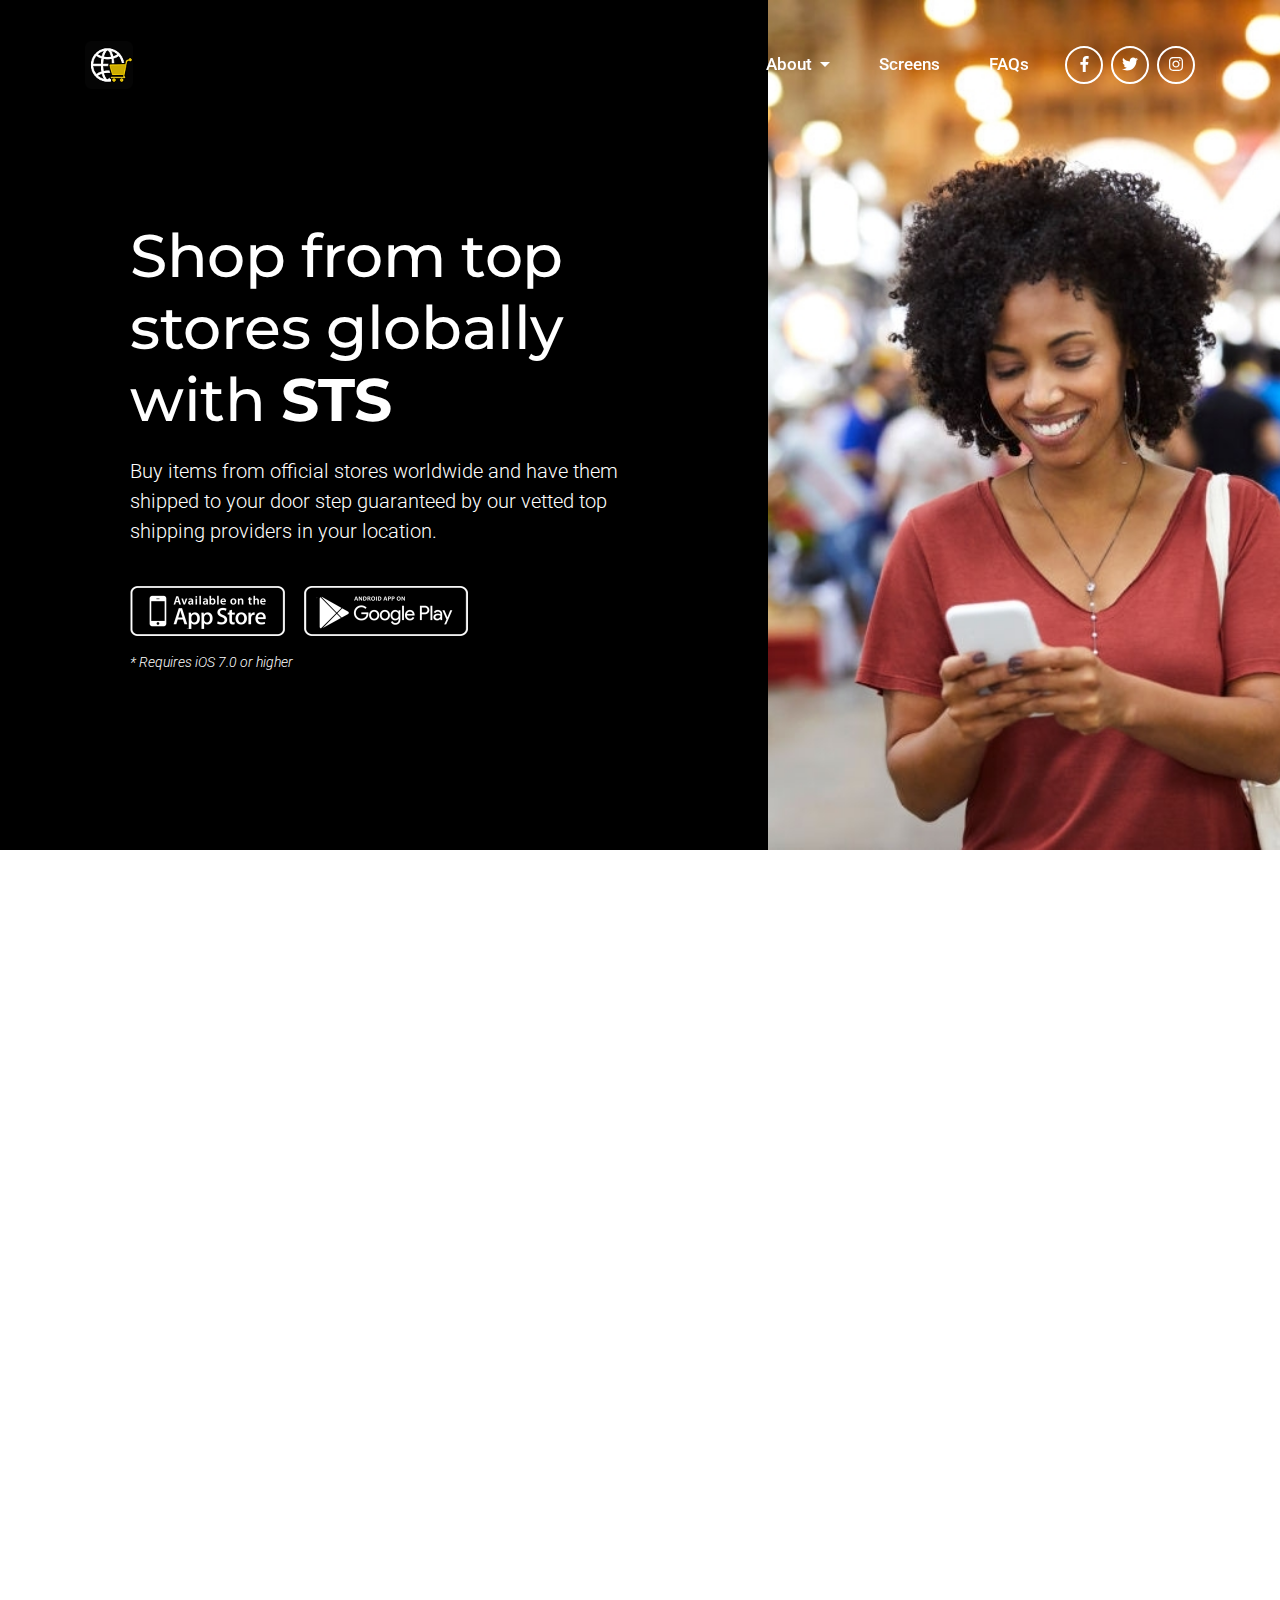
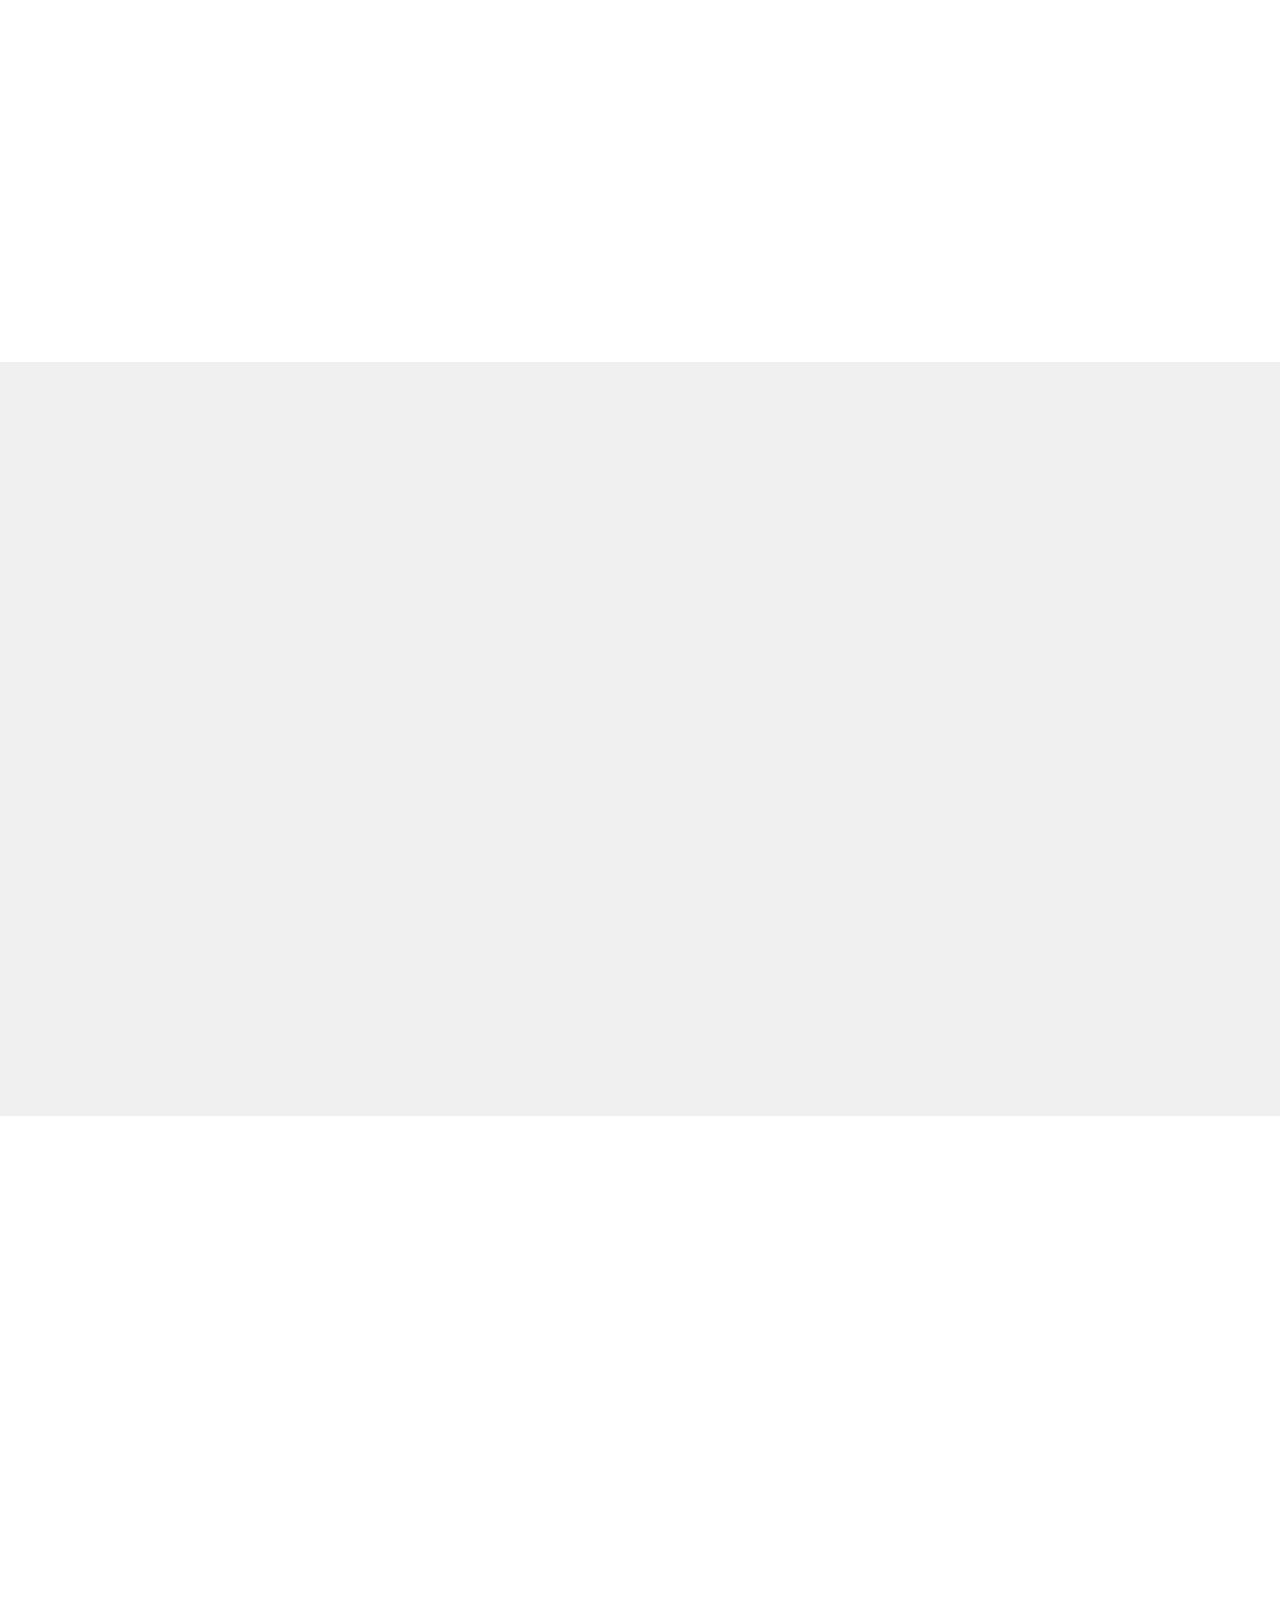
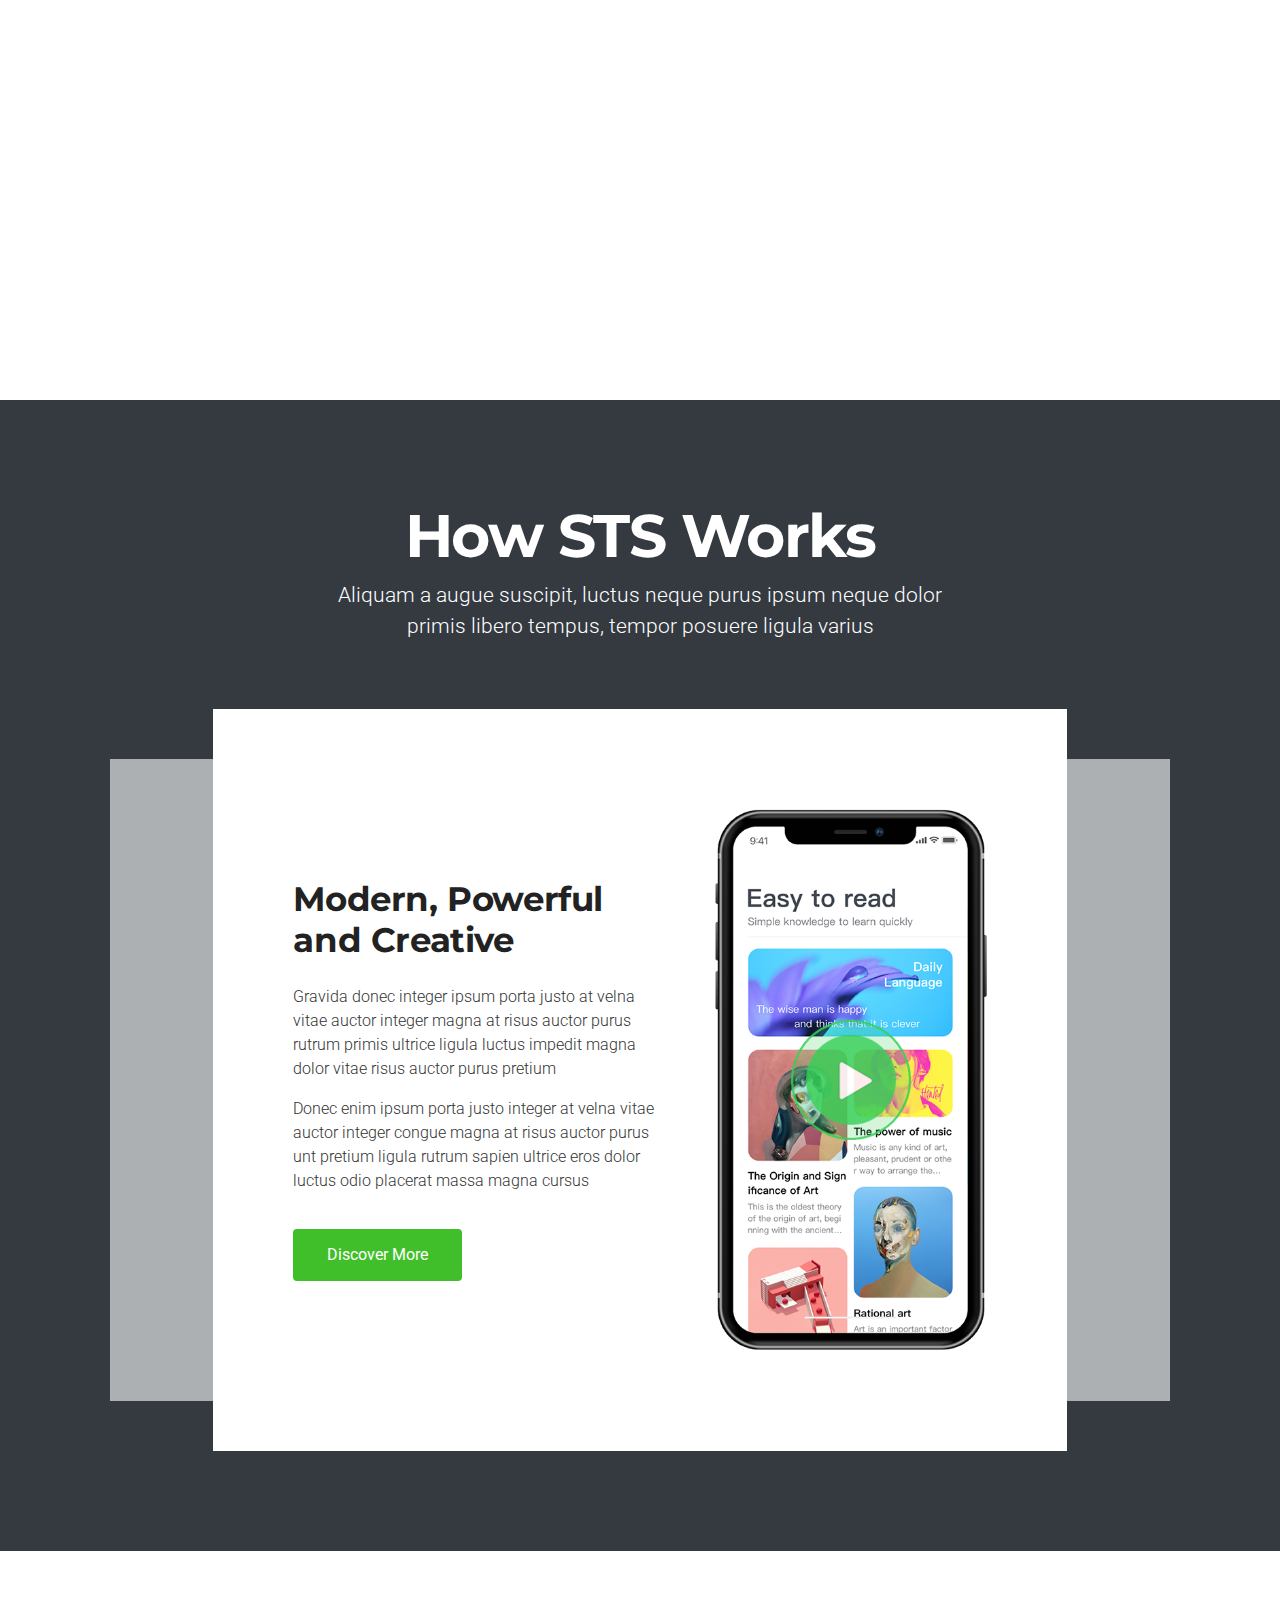
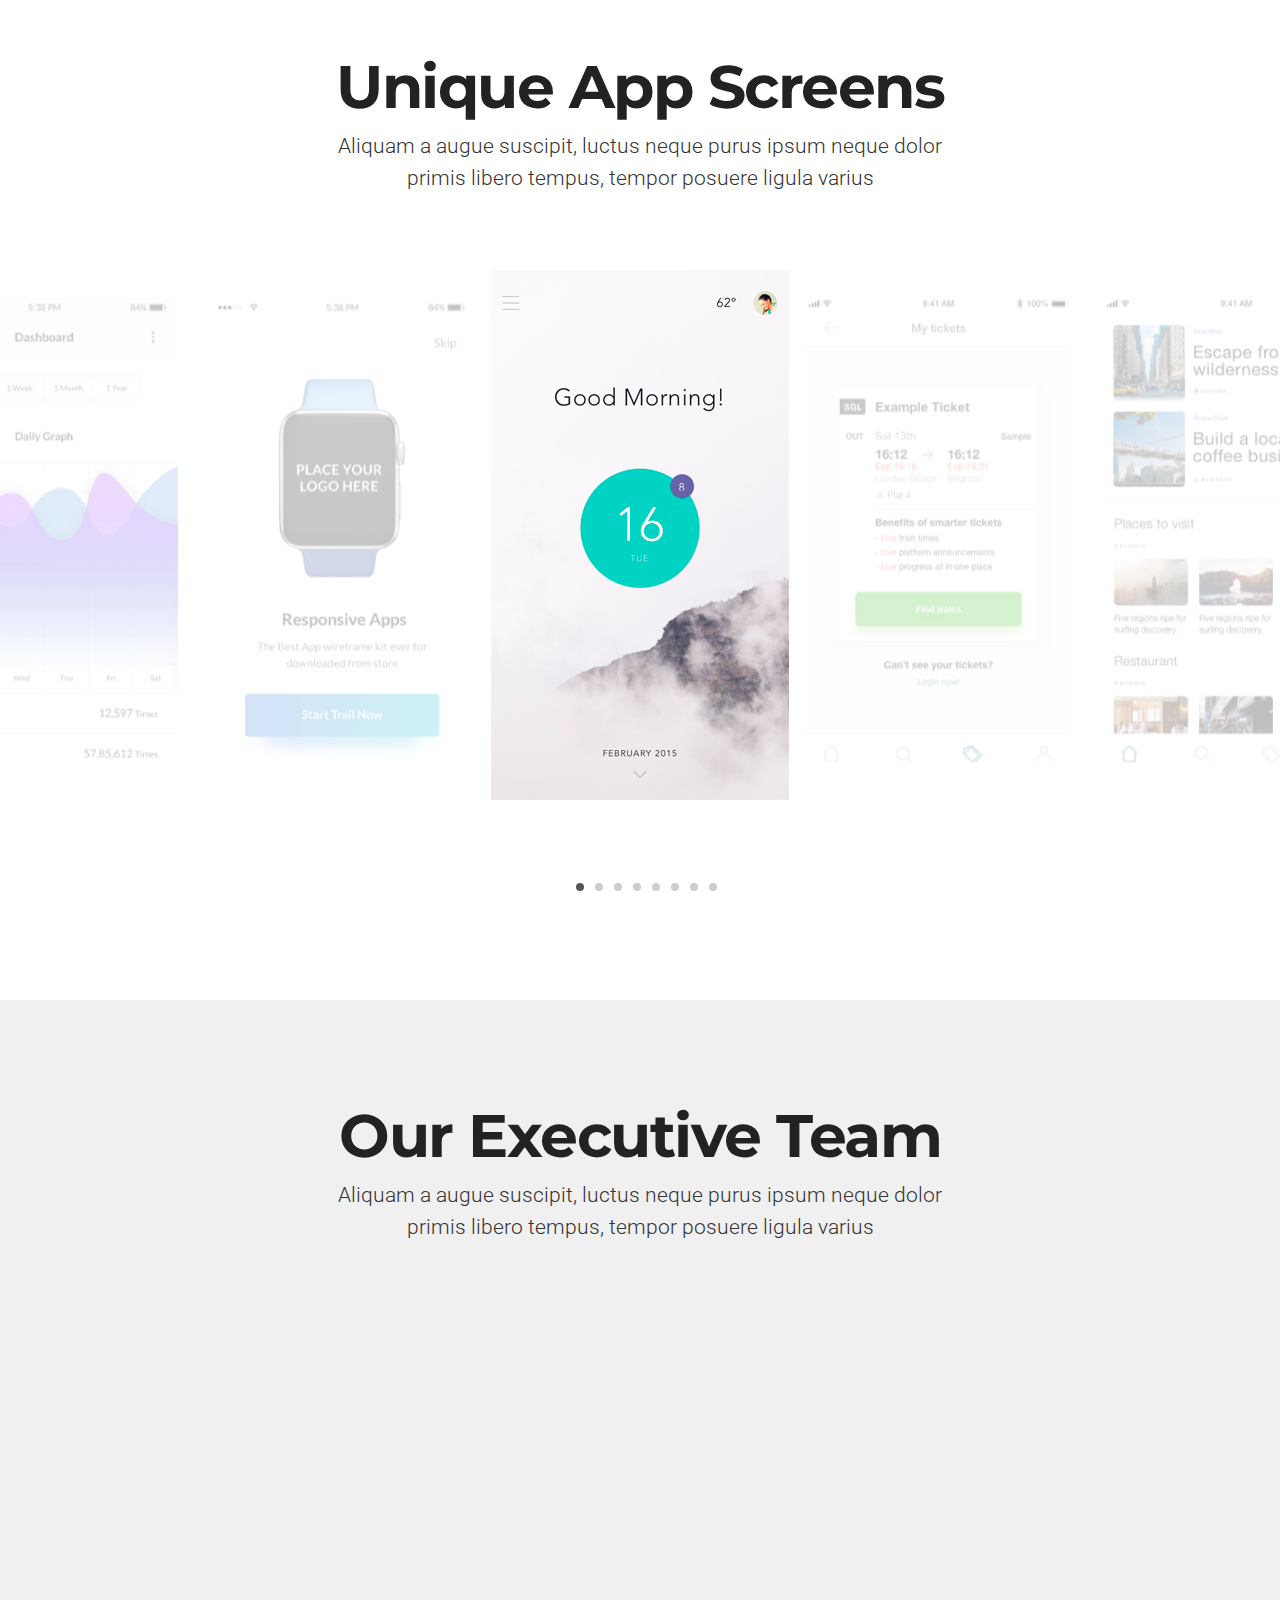
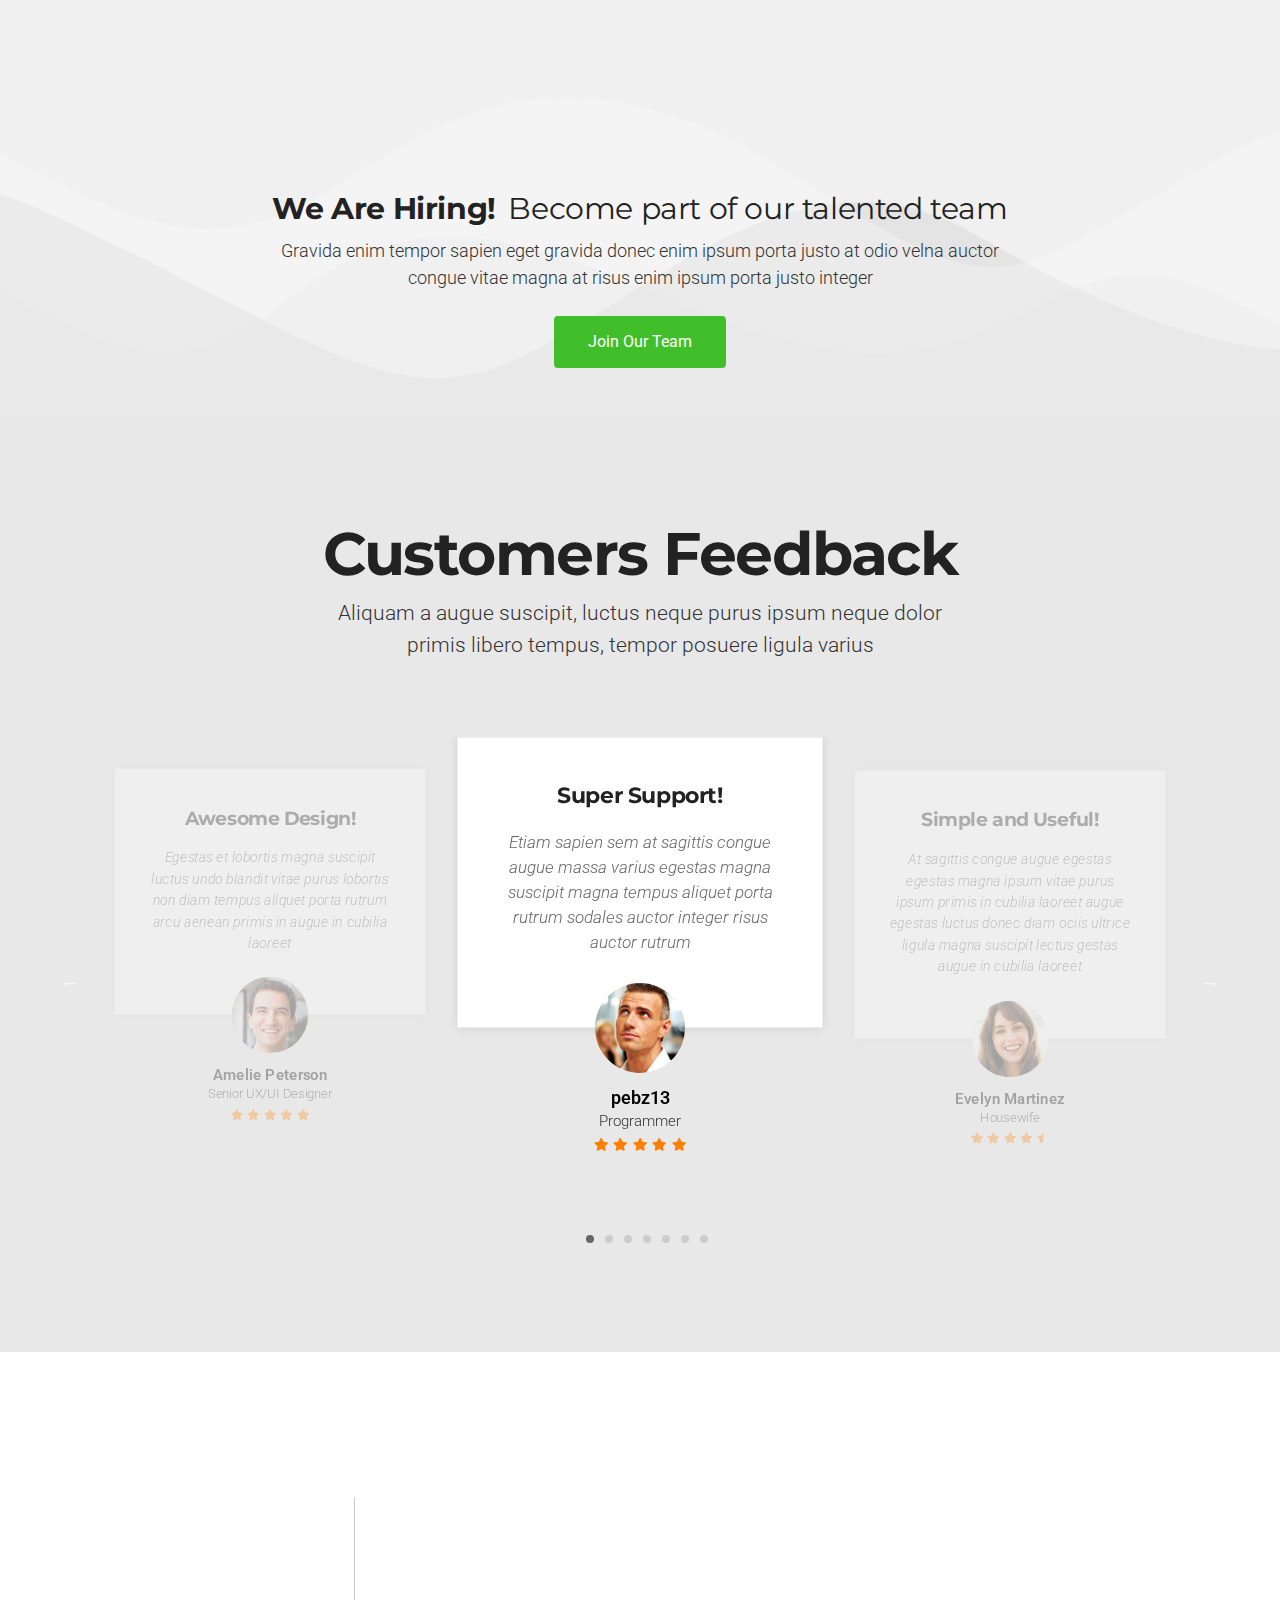
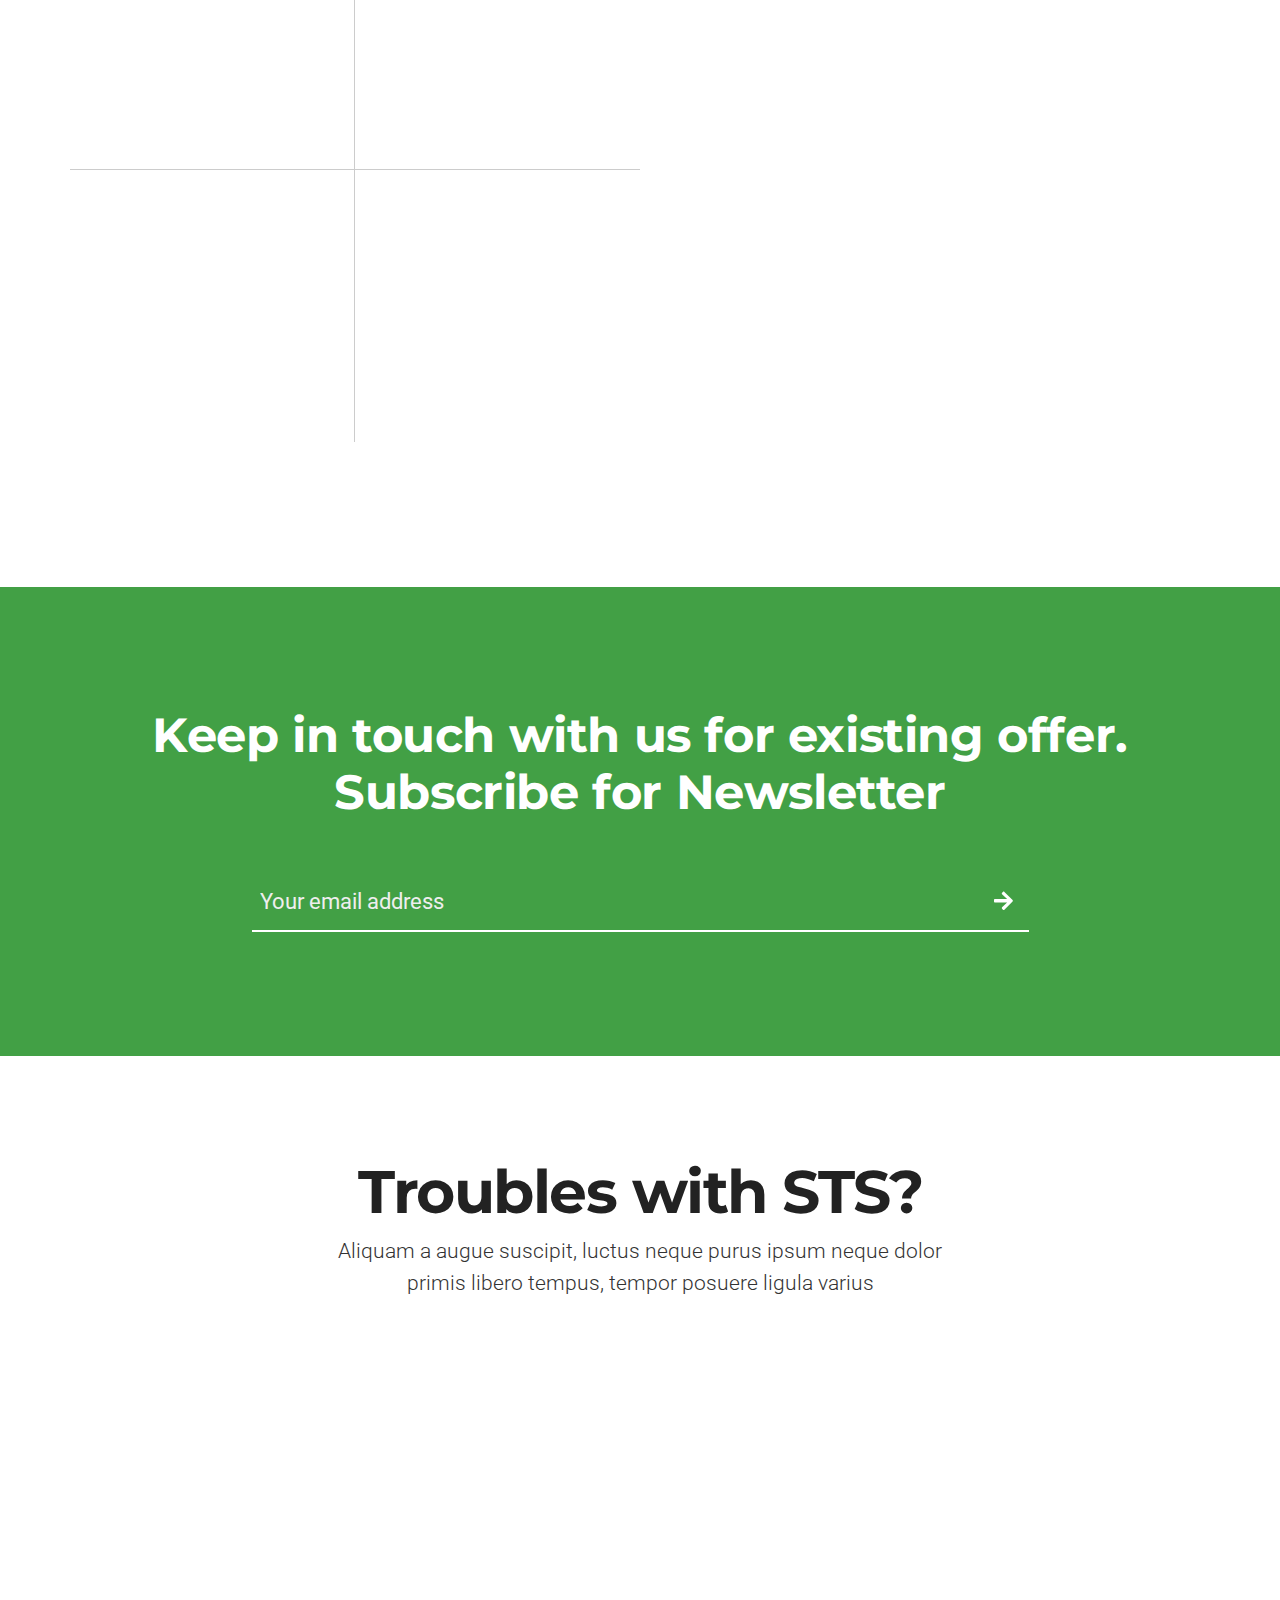
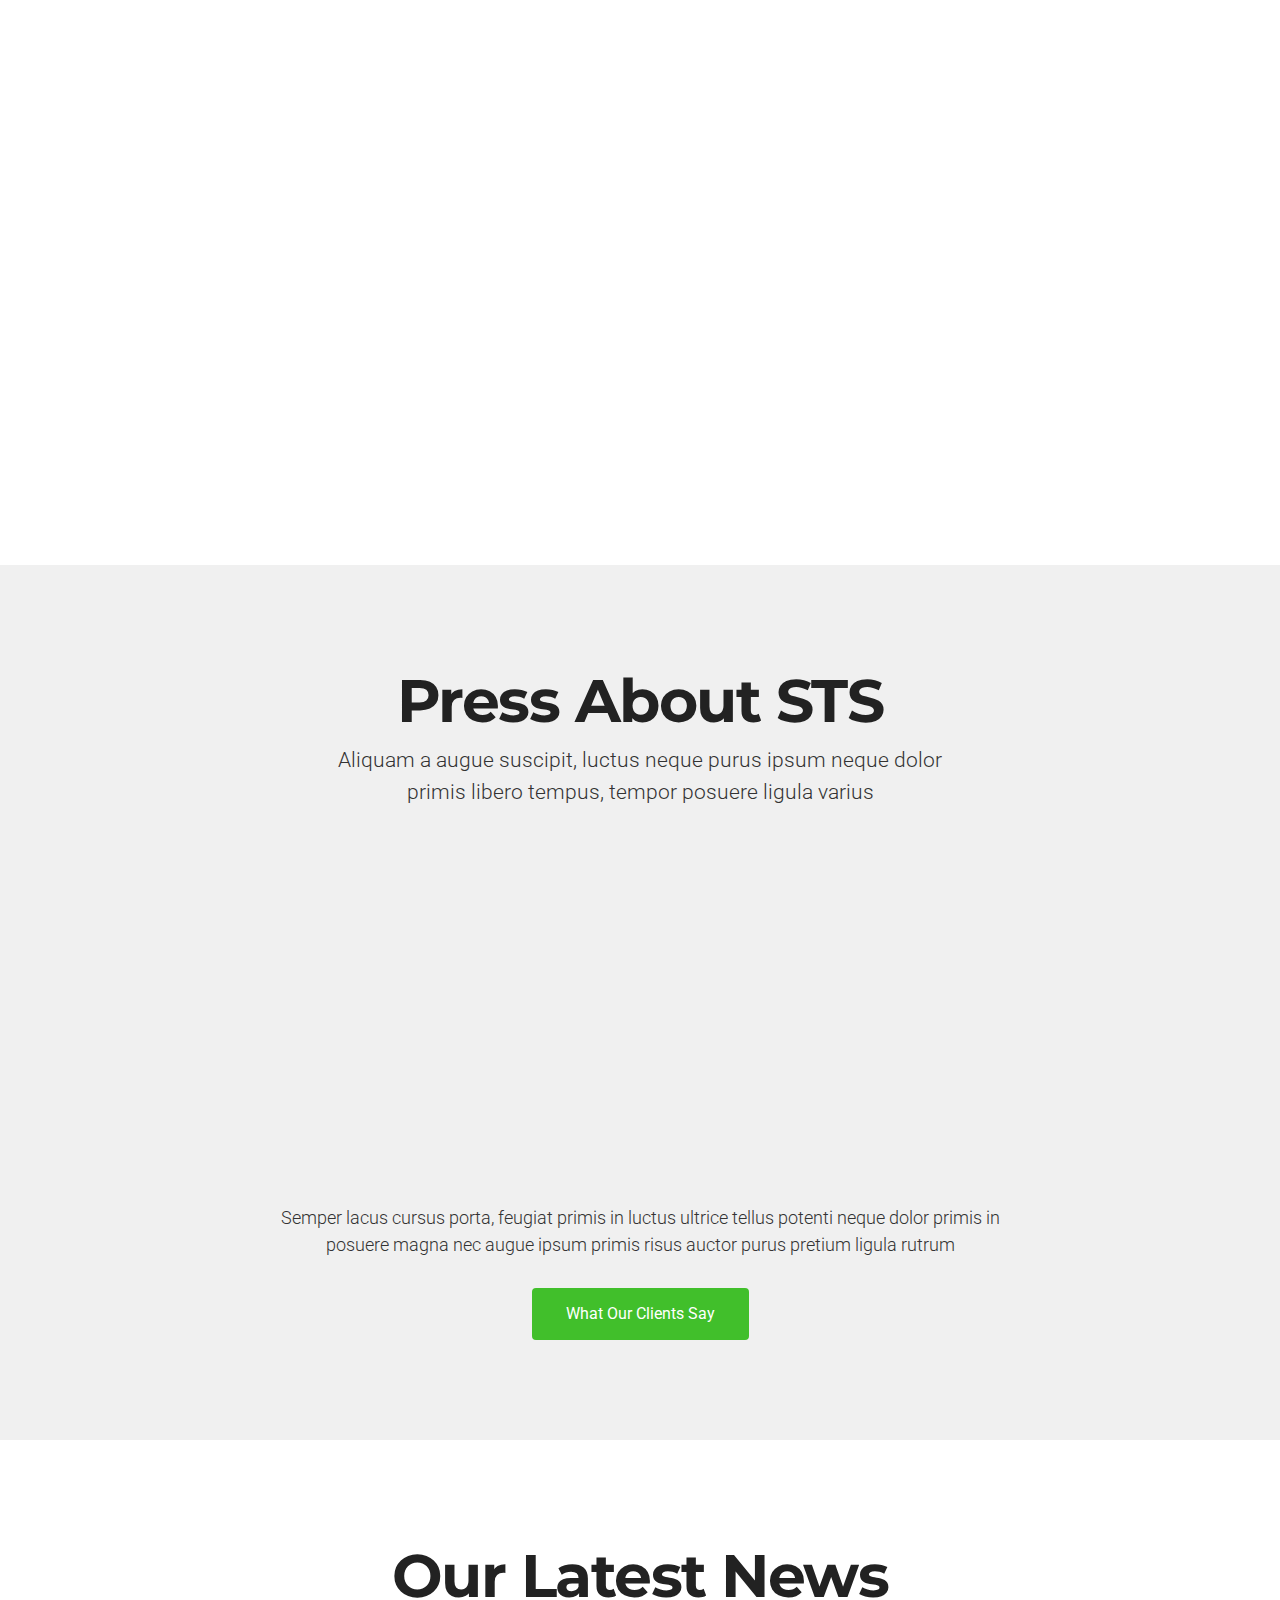
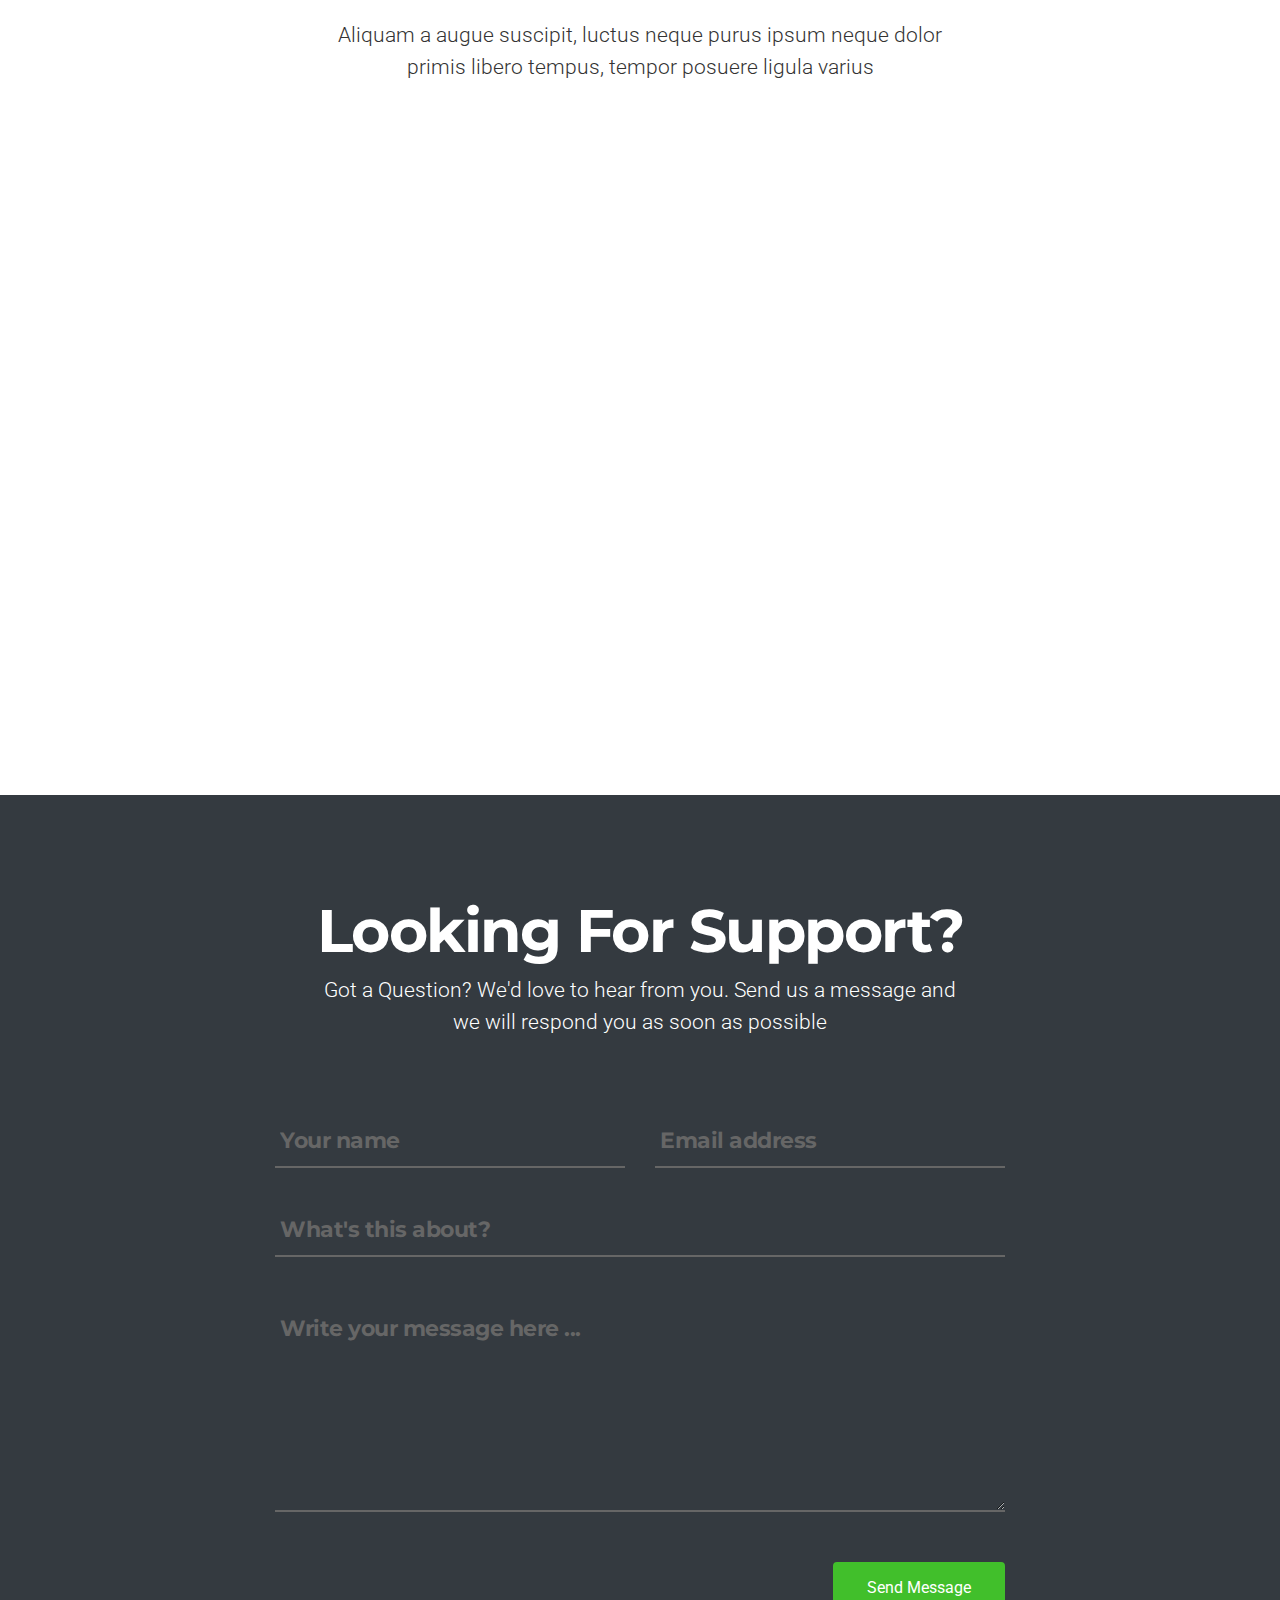
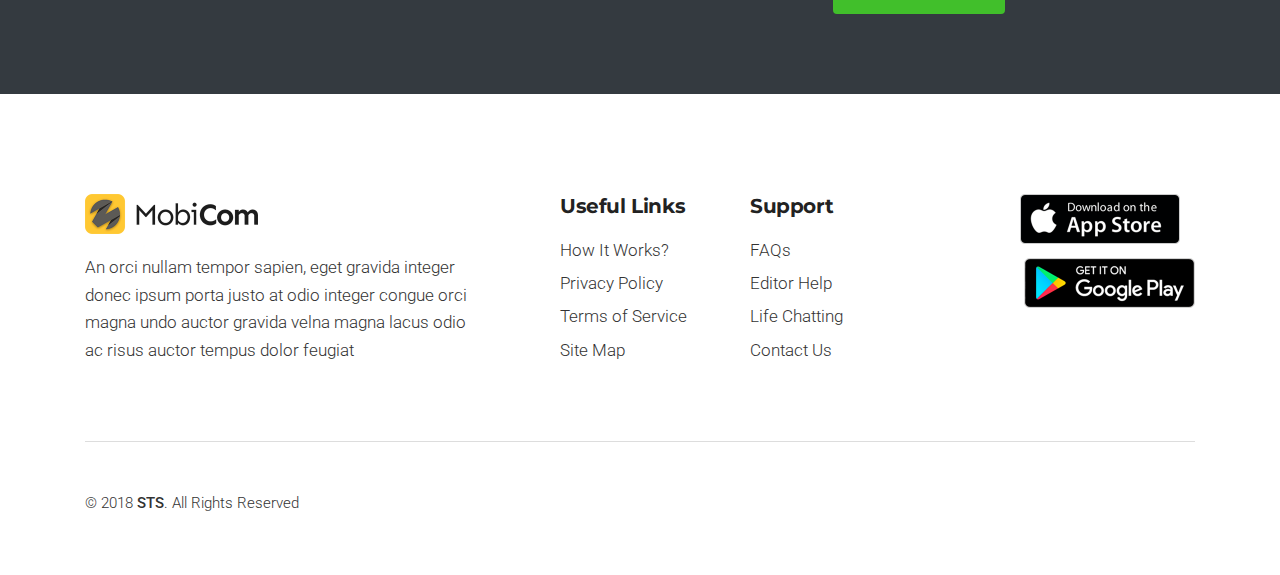
==== index.html @ 23727d03 "init" ====
<!DOCTYPE html>
<!--[if lt IE 7 ]><html class="ie ie6" lang="en"> <![endif]-->
<!--[if IE 7 ]><html class="ie ie7" lang="en"> <![endif]-->
<!--[if IE 8 ]><html class="ie ie8" lang="en"> <![endif]-->
<!--[if (gte IE 9)|!(IE)]><!-->
<html lang="en">
<head>



		<meta charset="utf-8">
		<meta http-equiv="X-UA-Compatible" content="IE=edge"/>
		<meta name="author" content="GRATO TECHNOLOGIES AND INVESTMENTS LTD."/>	
		<meta name="description" content="SHOP TOP STORES (STS) enables you to shop from top stores across the globe. Buy items from official stores worldwide and have them shipped to your door step."/>
		<meta name="keywords" content="SHOP TOP STORES, STS, shop globally">	
		<meta name="viewport" content="width=device-width, initial-scale=1.0"/>
				
		<!-- SITE TITLE -->
		<title>SHOP TOP STORES</title>
							
		<!-- FAVICON AND TOUCH ICONS  -->
		<link rel="shortcut icon" href="images/favicon.png" type="image/x-icon">
		<link rel="icon" href="images/favicon.png" type="image/x-icon">
		<link rel="apple-touch-icon" sizes="152x152" href="images/apple-touch-icon-152x152.png">
		<link rel="apple-touch-icon" sizes="120x120" href="images/apple-touch-icon-120x120.png">
		<link rel="apple-touch-icon" sizes="76x76" href="images/apple-touch-icon-76x76.png">
		<link rel="apple-touch-icon" href="images/apple-touch-icon.png">

		<!-- GOOGLE FONTS -->
		<link href="https://fonts.googleapis.com/css?family=Roboto:300,400,500,700,900" rel="stylesheet"> 		
		<link href="https://fonts.googleapis.com/css?family=Montserrat:300,400,500,600,700" rel="stylesheet"> 

		<!-- BOOTSTRAP CSS -->
		<link href="css/bootstrap.min.css" rel="stylesheet">
				
		<!-- FONT ICONS -->
		<link href="css/fa-svg-with-js.css" rel="stylesheet">	
		<link href="css/pe-icon-7-stroke.css" rel="stylesheet">

		<!-- PLUGINS STYLESHEET -->
		<link href="css/magnific-popup.css" rel="stylesheet">
		<link href="css/slick.css" rel="stylesheet">
		<link href="css/slick-theme.css" rel="stylesheet">

		<!-- On Scroll Animations -->
		<link href="css/animate.css" rel="stylesheet">
				
		<!-- TEMPLATE CSS -->
		<link href="css/style.css" rel="stylesheet"> 	

		<!-- RESPONSIVE CSS -->
		<link href="css/responsive.css" rel="stylesheet"> 

		

	</head>



	<body>




		<!-- PRELOADER
		============================================= -->		
		<div id="loader-wrapper">
			<div id="loader">
				<ul class="cssload-flex-container">
					<li><span class="cssload-loading"></span></li>
				</ul>
			</div>
		</div>




		<!-- PAGE CONTENT
		============================================= -->	
		<div id="page" class="page">




			<!-- HEADER
			============================================= -->
			<header id="header" class="header">
				<nav class="navbar fixed-top navbar-expand-lg navbar-dark bg-tra">
					<div class="container">


						<!-- LOGO IMAGE -->
						<!-- For Retina Ready displays take a image with double the amount of pixels that your image will be displayed (e.g 260 x 60 pixels) -->
				 		<a href="#hero-11" class="navbar-brand logo-white"><img src="images/logo-white.png" width="48" height="48" alt="header-logo"></a>
				 		<a href="#hero-11" class="navbar-brand logo-black"><img src="images/logo.png" width="52" height="52" alt="header-logo"></a>


				 		<!-- Responsive Menu Button -->
				 		<button class="navbar-toggler" type="button" data-toggle="collapse" data-target="#navbarSupportedContent" aria-controls="navbarSupportedContent" aria-expanded="false" aria-label="Toggle navigation">
				   		 	<span class="navbar-toggler-icon"></span>
				  		</button>


				  		<!-- Navigation Menu -->
				  		<div id="navbarSupportedContent" class="collapse navbar-collapse">
					   		<ul class="navbar-nav ml-auto">

					   			<!-- Dropdown Link -->
					      		<li class="nav-item dropdown">
							        <a class="nav-link dropdown-toggle" href="#" id="navbarDropdown" role="button" data-toggle="dropdown" aria-haspopup="true" aria-expanded="false">
							          About
							        </a>
							        <div class="dropdown-menu" aria-labelledby="navbarDropdown">
							        	<a class="dropdown-item" href="#content-3">Why STS</a>
							         	<a class="dropdown-item" href="#video-3">How It Works</a>
							         	<a class="dropdown-item" href="#reviews-2">Reviews</a>
							          	<!-- <div class="dropdown-divider"></div>
							         	<a class="dropdown-item" href="#press-1">Press About Us</a> -->
							        </div>
							    </li>

					      		<li class="nav-item nl-simple"><a class="nav-link" href="#screens-2">Screens</a></li>	
					      		<!-- <li class="nav-item nl-simple"><a class="nav-link" href="#team-1">Our Team</a></li>					     -->
					      		<li class="nav-item nl-simple"><a class="nav-link" href="#faqs-1">FAQs</a></li>				      		
					      		<!-- <li class="nav-item nl-simple"><a class="nav-link" href="#blog-1">Blog</a></li> -->

								<!-- Header Social Icons -->															
								<li class="header-socials clearfix">
									<span><a target="_blank" href="https:www.facebook.com/shoptopstores" class="ico-facebook"><i class="fab fa-facebook-f"></i></a></span>
									<span><a target="_blank" href="https://www.twitter.com/shoptopstores" class="ico-twitter"><i class="fab fa-twitter"></i></a></span>
									<span><a target="_blank" href="https://instagram.com/shoptopstores" class="ico-instagram"><i class="fab fa-instagram"></i></a></span>	

									<!--
									<span><a href="#" class="ico-behance"><i class="fab fa-behance"></i></a></span>										
									<span><a href="#" class="ico-instagram"><i class="fab fa-instagram"></i></a></span>
									<span><a href="#" class="ico-pinterest"><i class="fab fa-pinterest-p"></i></a></span>
									<span><a href="#" class="ico-google-plus"><i class="fab fa-google-plus-g"></i></a></span>
									<span><a href="#" class="ico-linkedin"><i class="fab fa-linkedin-in"></i></a></span>
									<span><a href="#" class="ico-tumblr"><i class="fab fa-tumblr"></i></a></span>
									<span><a href="#" class="ico-youtube"><i class="fab fa-youtube"></i></a></span>
									<span><a href="#" class="ico-vk"><i class="fab fa-vk"></i></a></span>																		
									-->
								</li>

					      	</ul>
					    </div>	<!-- End Navigation Menu -->


					</div>	  <!-- End container -->
				</nav>	   <!-- End navbar  -->
			</header>	<!-- END HEADER -->




			<!-- HERO-11
			============================================= -->	
			<section id="hero-11" style="background-color:#000000;" class="bg-scroll hero-section division">


				<!-- HERO TEXT -->
				<div class="container">	
					<div class="row hero-row-200">
						<div class="col-md-7">
							<div class="hero-txt ind-45 white-color">


								<!-- Title -->
								<h2 class="h2-lg txt-500 animated" data-animation="fadeInUp" data-animation-delay="300">
								   Shop from top stores globally with <span>STS</span>
								</h2>

								<!-- Text -->
								<p class="p-lg animated" data-animation="fadeInUp" data-animation-delay="400">
									Buy items from official stores worldwide and have them shipped to your door step guaranteed by our vetted top shipping providers in your location.
								</p>

								<!-- HERO STORE BADGES -->													
								<div class="hero-stores-badge animated" data-animation="fadeInUp" data-animation-delay="500">

									<!-- AppStore -->	
									<a target="_blank" href="https://apps.apple.com/app/id1530796590" class="store">
										<img class="appstore-white" src="images/store_badges/appstore-tra-white.png" width="155" height="50" alt="appstore-logo">
									</a>
																	
									<!-- Google Play -->	
									<a target="_blank" href="https://play.google.com/store/apps/details?id=com.shoptopstores" class="store">
										<img class="googleplay-white" src="images/store_badges/googleplay-tra-white.png" width="164" height="50" alt="googleplay-logo">
									</a>

									<!-- OS Prerequisite -->
									<span class="os-version">* Requires iOS 7.0 or higher</span>
													
								</div>	<!-- End Store Badges -->


							</div>
						</div>	
					</div>	  <!-- End row -->
				</div>	   <!-- END END HERO TEXT -->
				
				
				<!-- HERO IMAGE -->
				<div class="hero-11-img"></div>	


			</section>	<!-- END HERO-11 -->	




			<!-- BRANDS-1
			============================================= -->
			<div id="brands-1" class="brands-section division thin">
				<div class="container">
					<div class="row">

												
						<!-- BRAND LOGO IMAGE -->
						<div class="col-sm-3 brand-logo animated" data-animation="fadeInUp" data-animation-delay="300">
							<img class="img-fluid" src="images/brand-1.png" alt="brand-logo" />
						</div>
														
						<!-- BRAND LOGO IMAGE -->
						<div class="col-sm-3 brand-logo animated" data-animation="fadeInUp" data-animation-delay="400">
							<img class="img-fluid" src="images/brand-2.png" alt="brand-logo" />
						</div>
														
						<!-- BRAND LOGO IMAGE -->
						<div class="col-sm-3 brand-logo animated" data-animation="fadeInUp" data-animation-delay="500">
							<img class="img-fluid" src="images/brand-3.png" alt="brand-logo" />
						</div>
														
						<!-- BRAND LOGO IMAGE -->
						<div class="col-sm-3 brand-logo animated" data-animation="fadeInUp" data-animation-delay="600">
							<img class="img-fluid" src="images/brand-4.png" alt="brand-logo" />
						</div>

														
					</div>      <!-- End row -->
				</div>	   <!-- End container -->
			</div>	  <!-- END BRANDS-1 -->	




			<!-- CONTENT-3
			============================================= -->
			<section id="content-3" class="bg-fixed content-section">
				

				<!-- 1ST ROW CONTENT -->
				<div class="first-row wide-60 division">
					<div class="container">	
				 		<div class="row d-flex align-items-center">


				 			<!-- CONTENT IMAGE -->
							<div class="col-md-6 animated" data-animation="fadeInRight" data-animation-delay="500">
								<div class="content-img">
									<img class="img-fluid" src="images/image-07.png" alt="content-image" />
						 		</div>
							</div>


							<!-- CONTENT TEXT -->
						 	<div class="col-md-6">
						 		<div class="content-txt ind-45">


						 			<!-- Title -->	
									<h2 class="h2-xs animated" data-animation="fadeInLeft" data-animation-delay="300">
									   Promote your App easily
									</h2>

									<!-- Text -->	
									<p class="animated" data-animation="fadeInLeft" data-animation-delay="400">
									   An enim nullam tempor sapien gravida donec enim ipsum porta justo integer at odio velna
									   vitae auctor integer congue magna at pretium purus pretium ligula rutrum luctus risus 
									</p> 

									<!-- Title -->	
									<h5 class="h5-md animated" data-animation="fadeInLeft" data-animation-delay="500">
									   Features never stop
									</h5>
												
									<!-- CONTENT BOX #1 -->
									<div class="box-list m-top-15 animated" data-animation="fadeInLeft" data-animation-delay="600">							
										<div class="box-list-icon"><i class="fas fa-genderless"></i></div>
										<p>Fringilla risus nec, luctus mauris  orci auctor purus euismod pretium purus pretium
										   ligula rutrum tempor sapien
										</p>							
									</div>
										
									<!-- CONTENT BOX #2 -->
									<div class="box-list animated" data-animation="fadeInLeft" data-animation-delay="700">							
										<div class="box-list-icon"><i class="fas fa-genderless"></i></div>
										<p>Quaerat sodales sapien undo euismod purus blandit</p>							
									</div>
										
									<!-- CONTENT BOX #3 -->
									<div class="box-list animated" data-animation="fadeInLeft" data-animation-delay="800">	
										<div class="box-list-icon"><i class="fas fa-genderless"></i></div>
										<p>Nemo ipsam egestas volute turpis dolores ut aliquam quaerat sodales sapien undo pretium purus</p>				
									</div>


						 		</div>
						 	</div>	<!-- END CONTENT TEXT -->


				 		</div>	 <!-- End row -->	
				 	</div>   <!-- End container -->
			 	</div>	  <!-- END 1ST ROW CONTENT -->	


			 	<!-- 2ND ROW CONTENT -->
			 	<div class="second-row bg-lightgrey wide-60 division">
				 	<div class="container">		
				 		<div class="row d-flex align-items-center">


				 			<!-- CONTENT TEXT -->
						 	<div class="col-md-6">
						 		<div class="content-txt ind-45">

	
						 			<!-- Title -->	
									<h2 class="h2-xs animated" data-animation="fadeInRight" data-animation-delay="300">
									   Available on all your devices
									</h2>
	
									<!-- Text -->	
									<p class="animated" data-animation="fadeInRight" data-animation-delay="400">
									   An enim nullam tempor sapien gravida donec enim ipsum porta justo integer at odio velna vitae
									   auctor integer congue
									</p> 

									<!-- Title -->	
									<h5 class="h5-md animated" data-animation="fadeInRight" data-animation-delay="500">
									   Use on any devices
									</h5>
												
									<!-- Text -->	
									<p class="animated" data-animation="fadeInRight" data-animation-delay="600">
									   An nullam tempor sapien, eget gravida donec enim ipsum porta justo integer at odio velna vitae
									   auctor integer congue magna undo. Gravida magna lacus odio ac risus auctor
									</p>

									<!-- APP DEVICES -->	
									<div class="app-devices clearfix animated" data-animation="fadeInRight" data-animation-delay="700">	
									
										<!-- Icons -->
										<i class="fas fa-tablet-alt f-tablet"></i>
										<i class="fas fa-mobile-alt f-phone"></i>

										<!-- Text -->	
										<div class="app-devices-desc">
											<p class="p-small">Available on iPhone, iPad and all Android devices from 5.5</p>
										</div>	

									</div>


						 		</div>
						 	</div>	<!-- END CONTENT TEXT -->


				 			<!-- CONTENT IMAGE -->
							<div class="col-md-6 animated" data-animation="fadeInLeft" data-animation-delay="500">
								<div class="content-img">
									<img class="img-fluid" src="images/apple-watch.png" alt="content-image" />
						 		</div>
							</div>	
			 			

						</div>	 <!-- End row -->
					</div>	 <!-- End container -->
			 	</div>	 <!-- END 2ND ROW CONTENT -->


			 	<!-- 3RD ROW CONTENT -->
			 	<div class="third-row wide-60 division">
				 	<div class="container">		
				 		<div class="row d-flex align-items-center">


				 			<!-- CONTENT IMAGE -->
							<div class="col-md-6 animated" data-animation="fadeInRight" data-animation-delay="500">
								<div class="content-img">
									<img class="img-fluid" src="images/image-09.png" alt="content-image" />
						 		</div>
							</div>	<!-- END CONTENT IMAGE -->


				 			<!-- CONTENT TEXT -->
						 	<div class="col-md-6">
						 		<div class="content-txt ind-45">

	
						 			<!-- Title -->	
									<h2 class="h2-xs animated" data-animation="fadeInLeft" data-animation-delay="300">
									   Experienced and Skilled
									</h2>

									<!-- Text -->	
									<p class=" animated" data-animation="fadeInLeft" data-animation-delay="400">
									   An enim nullam tempor sapien gravida donec enim ipsum porta justo integer at odio velna
									   vitae auctor integer congue magna at pretium purus pretium ligula rutrum luctus risus 
									</p> 

									<!-- Title -->	
									<h5 class="h5-md animated" data-animation="fadeInLeft" data-animation-delay="500">
									   Feature Integration
									</h5>
												
									<!-- Text -->	
									<p class=" animated" data-animation="fadeInLeft" data-animation-delay="600">
									   An nullam tempor sapien, eget gravida donec enim ipsum porta justo integer at odio velna
									   vitae auctor integer congue
									</p>

									<!-- Title -->	
									<h5 class="h5-md animated" data-animation="fadeInLeft" data-animation-delay="700">
									   Multiple Discussions
									</h5>
												
									<!-- Text -->	
									<p class=" animated" data-animation="fadeInLeft" data-animation-delay="800">
									   Justo integer at odio velna vitae auctor integer congue magna undo impedit. Gravida magna
									   lacus odio ac risus
									</p>


						 		</div>
						 	</div>	<!-- END CONTENT TEXT -->


						</div> 	  <!-- End row -->  
					</div>    <!-- End container -->
			 	</div>	  <!-- END 3RD ROW CONTENT -->

	
			</section>	<!-- END CONTENT-3 -->




			<!-- VIDEO-3
			============================================= -->
			<section id="video-3" class="bg-scroll bg-dark video-section division">
				<div class="container">


					<!-- SECTION TITLE -->	
					<div class="row">	
						<div class="col-md-10 offset-md-1 white-color section-title">	

							<!-- Title 	-->	
							<h2 class="h2-lg">How STS Works</h2>	

							<!-- Text -->
							<p>Aliquam a augue suscipit, luctus neque purus ipsum neque dolor primis libero tempus, 
							   tempor posuere ligula varius
							</p>
										
						</div> 	 <!-- End row --> 	
					</div>	 <!-- END SECTION TITLE -->		


			 		<div class="row">
			 			<div class="video-inner-bg">
			 				<div class="col-xl-10 offset-xl-1">		 				
			 					<div class="video-content">
			 						<div class="row d-flex align-items-center">


				 						<!-- VIDEO TEXT -->
				 						<div class="col-md-7">
				 							<div class="video-txt p-right-30">

				 							
					 							<!-- Title -->	
						 						<h4 class="h4-xl">Modern, Powerful and Creative</h4>

												<!-- Text -->	
												<p>Gravida donec integer ipsum porta justo at velna vitae auctor integer magna at
												   risus auctor purus rutrum primis ultrice ligula luctus impedit magna dolor vitae
												   risus auctor purus pretium
												</p> 

												<!-- Text  -->	
												<p>Donec enim ipsum porta justo integer at velna vitae auctor integer congue magna
												   at risus auctor purus unt pretium ligula rutrum sapien ultrice eros dolor luctus
												   odio placerat massa magna cursus
												</p>

												<!-- Button -->
												<a href="#" class="btn btn-lightgreen">Discover More</a>


											</div>
				 						</div>	<!-- END VIDEO TEXT -->


				 						<!-- VIDEO PREVIEW -->
				 						<div class="col-md-5">
				 							<div class="video-preview text-center">

				 							
					 							<!-- Change the link HERE!!! -->
												<a class="video-popup" href="https://www.youtube.com/watch?v=kuceVNBTJio">
														
													<!-- Play Icon -->
													<div class="video-block-wrapper"><div class="play-icon-green"></div></div>
															
													<!-- Preview Image -->
													<img class="img-fluid" src="images/image-10.png" alt="video-preview">

												</a>


											</div>
				 						</div>	<!-- END VIDEO PREVIEW -->

			 					
				 					</div>	<!-- End row -->
				 				</div>	<!-- End video-content -->
				 			</div>	 <!-- END CONTENT TEXT -->
				 		</div>	  <!-- End Inner Background -->
			 		</div>	   <!-- End row -->	


			 	</div>	   <!-- End container -->		
			</section>	<!-- END VIDEO-3 -->




			<!-- SCREENSHOTS-2
			============================================= -->
			<section id="screens-2" class="wide-100 no-bg screens-section division">
				
		
				<!-- SECTION TITLE -->
				<div class="container">		
					<div class="row">	
						<div class="col-md-10 offset-md-1 section-title">	

							<!-- Title 	-->	
							<h2 class="h2-lg">Unique App Screens</h2>	

							<!-- Text -->
							<p>Aliquam a augue suscipit, luctus neque purus ipsum neque dolor primis libero tempus, 
							   tempor posuere ligula varius
							</p>
							
						</div>		
					</div> 	 <!-- End row --> 	
				</div>	 <!-- END SECTION TITLE -->	
				
					
				<!-- SCREENSHOTS CAROUSEL -->
				<div class="screenshots-wrap">
					 <div class="screens-carousel">

							
						<!-- Screen #1 -->
						<div class="carousel-item">
							<img src="images/portfolio/screen-1.jpg" alt="screenshot">
						</div>
									
						<!-- Screen #2 -->
						<div class="carousel-item">
							<img src="images/portfolio/screen-2.jpg" alt="screenshot">
						</div>
									
						<!-- Screen #3 -->
						<div class="carousel-item">
							<img src="images/portfolio/screen-3.jpg" alt="screenshot">
						</div>
									
						<!-- Screen #4 -->
						<div class="carousel-item">
							<img src="images/portfolio/screen-4.jpg" alt="screenshot">
						</div>
									
						<!-- Screen #5 -->
						<div class="carousel-item">
							<img src="images/portfolio/screen-5.jpg" alt="screenshot">
						</div>
									
						<!-- Screen #6 -->
						<div class="carousel-item">
							<img src="images/portfolio/screen-6.jpg" alt="screenshot">
						</div>
									
						<!-- Screen #7 -->
						<div class="carousel-item">
							<img src="images/portfolio/screen-7.jpg" alt="screenshot">
						</div>
									
						<!-- Screen #8 -->
						<div class="carousel-item">
							<img src="images/portfolio/screen-8.jpg" alt="screenshot">
						</div>

													
					</div>						
				</div>	<!-- END SCREENSHOTS CAROUSEL -->


			</section>	<!-- END SCREENSHOTS-2 -->




			<!-- TEAM-1
			============================================= -->
			<section id="team-1" class="bg-fixed bg-lightgrey wide-50 team-section division" style="background-image: url(images/tra-waves.png);">
				<div class="container">


			 		<!-- SECTION TITLE -->	
					<div class="row">	
						<div class="col-md-10 offset-md-1 section-title">	

							<!-- Title 	-->	
							<h2 class="h2-lg">Our Executive Team</h2>	

							<!-- Text -->
							<p>Aliquam a augue suscipit, luctus neque purus ipsum neque dolor primis libero tempus, 
							   tempor posuere ligula varius
							</p>
										
						</div> 	 <!-- End row --> 	
					</div>	 <!-- END SECTION TITLE -->	


					<div class="row">


						<!-- TEAM MEMBER #1 -->
						<div class="col-md-6 col-lg-3 animated" data-animation="fadeInUp" data-animation-delay="300">
							<div class="team-member green-hover">
								<div class="box-line"></div>
														
								<!-- Team Member Photo -->
								<div class="team-member-photo">
									<img class="img-fluid" src="images/team-1.jpg" alt="team-member-foto">
								</div>
																																				
								<!-- Team Member Meta -->		
								<div class="team-img-meta">													
									<h5 class="h5-sm">Jonathan Barnes</h5>
									<span>Founder</span>

									<!-- Social Icons -->
									<div class="tm-social clearfix">
										<ul class="text-center clearfix">																			
											<li><a href="#" class="ico-facebook"><i class="fab fa-facebook-f"></i></a></li>
											<li><a href="#" class="ico-twitter"><i class="fab fa-twitter"></i></a></li>
											<li><a href="#" class="ico-dribbble"><i class="fab fa-dribbble"></i></a></li>	

											<!--
											<li><a href="#" class="ico-behance"><i class="fab fa-behance"></i></a></li>										
											<li><a href="#" class="ico-instagram"><i class="fab fa-instagram"></i></a></li>
											<li><a href="#" class="ico-pinterest"><i class="fab fa-pinterest-p"></i></a></li>
											<li><a href="#" class="ico-google-plus"><i class="fab fa-google-plus-g"></i></a></li>
											<li><a href="#" class="ico-linkedin"><i class="fab fa-linkedin-in"></i></a></li>
											<li><a href="#" class="ico-tumblr"><i class="fab fa-tumblr"></i></a></li>
											<li><a href="#" class="ico-youtube"><i class="fab fa-youtube"></i></a></li>
											<li><a href="#" class="ico-vk"><i class="fab fa-vk"></i></a></li>-->		
										</ul>									
									</div>	

								</div>	
							
							</div>									
						</div>	<!-- END TEAM MEMBER #1 -->
						
						
						<!-- TEAM MEMBER #2 -->
						<div class="col-md-6 col-lg-3 animated" data-animation="fadeInUp" data-animation-delay="400">
							<div class="team-member green-hover">
								<div class="box-line"></div>
							
								<!-- Team Member Photo -->
								<div class="team-member-photo">
									<img class="img-fluid" src="images/team-2.jpg" alt="team-member-foto">
								</div>
											
								<!-- Team Member Meta -->		
								<div class="team-img-meta">												
									<h5 class="h5-sm">Hannah Harper</h5>
									<span>Project Manager</span>	

									<!-- Social Icons -->
									<div class="tm-social clearfix">
										<ul class="text-center clearfix">																			
											<li><a href="#" class="ico-facebook"><i class="fab fa-facebook-f"></i></a></li>
											<li><a href="#" class="ico-twitter"><i class="fab fa-twitter"></i></a></li>
											<li><a href="#" class="ico-dribbble"><i class="fab fa-dribbble"></i></a></li>	

											<!--
											<li><a href="#" class="ico-behance"><i class="fab fa-behance"></i></a></li>										
											<li><a href="#" class="ico-instagram"><i class="fab fa-instagram"></i></a></li>
											<li><a href="#" class="ico-pinterest"><i class="fab fa-pinterest-p"></i></a></li>
											<li><a href="#" class="ico-google-plus"><i class="fab fa-google-plus-g"></i></a></li>
											<li><a href="#" class="ico-linkedin"><i class="fab fa-linkedin-in"></i></a></li>
											<li><a href="#" class="ico-tumblr"><i class="fab fa-tumblr"></i></a></li>
											<li><a href="#" class="ico-youtube"><i class="fab fa-youtube"></i></a></li>
											<li><a href="#" class="ico-vk"><i class="fab fa-vk"></i></a></li>-->		
										</ul>									
									</div>	

								</div>	

							</div>											
						</div>	<!-- END TEAM MEMBER #2 -->
						
						
						<!-- TEAM MEMBER #3 -->
						<div class="col-md-6 col-lg-3 animated" data-animation="fadeInUp" data-animation-delay="500">
							<div class="team-member green-hover">
								<div class="box-line"></div>

								<!-- Team Member Photo -->
								<div class="team-member-photo">
									<img class="img-fluid" src="images/team-3.jpg" alt="team-member-foto">
								</div>
																		
								<!-- Team Member Meta -->		
								<div class="team-img-meta">														
									<h5 class="h5-sm">Matthew Anderson</h5>
									<span>Programmer</span>	

									<!-- Social Icons -->
									<div class="tm-social clearfix">
										<ul class="text-center clearfix">																			
											<li><a href="#" class="ico-facebook"><i class="fab fa-facebook-f"></i></a></li>
											<li><a href="#" class="ico-twitter"><i class="fab fa-twitter"></i></a></li>
											<li><a href="#" class="ico-dribbble"><i class="fab fa-dribbble"></i></a></li>	

											<!--
											<li><a href="#" class="ico-behance"><i class="fab fa-behance"></i></a></li>										
											<li><a href="#" class="ico-instagram"><i class="fab fa-instagram"></i></a></li>
											<li><a href="#" class="ico-pinterest"><i class="fab fa-pinterest-p"></i></a></li>
											<li><a href="#" class="ico-google-plus"><i class="fab fa-google-plus-g"></i></a></li>
											<li><a href="#" class="ico-linkedin"><i class="fab fa-linkedin-in"></i></a></li>
											<li><a href="#" class="ico-tumblr"><i class="fab fa-tumblr"></i></a></li>
											<li><a href="#" class="ico-youtube"><i class="fab fa-youtube"></i></a></li>
											<li><a href="#" class="ico-vk"><i class="fab fa-vk"></i></a></li>-->		
										</ul>									
									</div>	

								</div>

							</div>	
						</div>	<!-- END TEAM MEMBER #3 -->
											
						
						<!-- TEAM MEMBER #4 -->
						<div class="col-md-6 col-lg-3 animated" data-animation="fadeInUp" data-animation-delay="600">
							<div class="team-member green-hover">
								<div class="box-line"></div>

								<!-- Team Member Photo -->
								<div class="team-member-photo">
									<img class="img-fluid" src="images/team-4.jpg" alt="team-member-foto">
								</div>
																		
								<!-- Team Member Meta -->		
								<div class="team-img-meta">													
									<h5 class="h5-sm">Megan Coleman</h5>
									<span>Graphic Designer</span>	

									<!-- Social Icons -->
									<div class="tm-social clearfix">
										<ul class="text-center clearfix">																			
											<li><a href="#" class="ico-facebook"><i class="fab fa-facebook-f"></i></a></li>
											<li><a href="#" class="ico-twitter"><i class="fab fa-twitter"></i></a></li>
											<li><a href="#" class="ico-dribbble"><i class="fab fa-dribbble"></i></a></li>	

											<!--
											<li><a href="#" class="ico-behance"><i class="fab fa-behance"></i></a></li>										
											<li><a href="#" class="ico-instagram"><i class="fab fa-instagram"></i></a></li>
											<li><a href="#" class="ico-pinterest"><i class="fab fa-pinterest-p"></i></a></li>
											<li><a href="#" class="ico-google-plus"><i class="fab fa-google-plus-g"></i></a></li>
											<li><a href="#" class="ico-linkedin"><i class="fab fa-linkedin-in"></i></a></li>
											<li><a href="#" class="ico-tumblr"><i class="fab fa-tumblr"></i></a></li>
											<li><a href="#" class="ico-youtube"><i class="fab fa-youtube"></i></a></li>
											<li><a href="#" class="ico-vk"><i class="fab fa-vk"></i></a></li>-->		
										</ul>									
									</div>	

								</div>	

							</div>
						</div>	<!-- END TEAM MEMBER #4 -->


					</div>	    <!-- End row -->


					<!-- JOIN TEAM BUTTON -->
					<div class="row">
						<div class="col-lg-10 offset-lg-1">
							<div class="join-team text-center m-top-25">

								<!-- Title -->
								<h4 class="h4-md"><span>We Are Hiring!</span> Become part of our talented team</h4>

								<!-- Text -->	
								<p class="p-md">Gravida enim tempor sapien eget gravida donec enim ipsum porta justo at odio velna auctor congue
								   vitae magna at risus enim ipsum porta justo integer
								</p>

								<!-- Button -->						
								<a href="#contacts-2" class="btn btn-lightgreen">Join Our Team</a>

							</div>
						</div>
					</div>	<!-- END JOIN TEAM BUTTON -->


				</div>	    <!-- End container -->
			</section>	<!-- END TEAM-1 -->




			<!-- TESTIMONIALS-2
			============================================= -->
			<section id="reviews-2" class="wide-100 bg-grey reviews-section division">
				<div class="container">
			

			 		<!-- SECTION TITLE -->	
					<div class="row">	
						<div class="col-md-10 offset-md-1 section-title">	

							<!-- Title 	-->	
							<h2 class="h2-lg">Customers Feedback</h2>	

							<!-- Text -->
							<p>Aliquam a augue suscipit, luctus neque purus ipsum neque dolor primis libero tempus, 
							   tempor posuere ligula varius
							</p>
								
						</div>
					</div>	 <!-- END SECTION TITLE -->	
			
			
					<!-- TESTIMONIALS CAROUSEL -->
					<div class="reviews-carousel">
						<div class="center slider">


							<!-- TESTIMONIAL #1 -->
							<div class="review-2">
								
								<!-- Testimonial Text -->
								<div class="review-txt">

									<!-- Title -->
									<h5 class="h5-lg">Super Support!</h5>
									
									<!-- Testimonial Text -->
									<p>Etiam sapien sem at sagittis congue augue massa varius egestas magna suscipit magna tempus aliquet
									   porta rutrum sodales auctor integer risus auctor rutrum	    
									</p>

								</div>

								<!-- Testimonial Author Avatar -->
								<div class="testimonial-avatar text-center">
									<img src="images/review-author-1.jpg" alt="review-author-avatar">
									<p class="testimonial-autor">pebz13</p>
									<span>Programmer</span>
								</div>

								<!-- App Rating -->
								<div class="app-rating">
									<i class="fas fa-star"></i>
									<i class="fas fa-star"></i>
									<i class="fas fa-star"></i>
									<i class="fas fa-star"></i>
									<i class="fas fa-star"></i>
								</div>
																								
							</div>	<!-- END TESTIMONIAL #1 -->
						
							
							<!-- TESTIMONIAL #2 -->
							<div class="review-2">

								<!-- Testimonial Text -->
								<div class="review-txt">

									<!-- Title -->
									<h5 class="h5-lg">Simple and Useful!</h5>	
											
									<!-- Testimonial Text -->
									<p>At sagittis congue augue egestas egestas magna ipsum vitae purus ipsum primis in cubilia laoreet
									   augue egestas luctus donec diam ociis ultrice ligula magna suscipit lectus gestas augue in cubilia
									   laoreet
									</p>

								</div>
																														
								<!-- Testimonial Author Avatar -->
								<div class="testimonial-avatar clearfix">
									<img src="images/review-author-2.jpg" alt="review-author-avatar">
									<p class="testimonial-autor">Evelyn Martinez</p>
									<span>Housewife</span>
								</div>

								<!-- App Rating -->
								<div class="app-rating">
									<i class="fas fa-star"></i>
									<i class="fas fa-star"></i>
									<i class="fas fa-star"></i>
									<i class="fas fa-star"></i>
									<i class="fas fa-star-half"></i>
								</div>
															
							</div>	<!-- END TESTIMONIAL #2 -->
					
						
							<!-- TESTIMONIAL #3 -->
							<div class="review-2">

								<!-- Testimonial Text -->
								<div class="review-txt">

									<!-- Title -->
									<h5 class="h5-lg">Great Flexibility!</h5>	
											
									<!-- Testimonial Text -->
									<p>Mauris donec ociis et magnis sapien etiam sapien sem sagittis congue augue egestas et ultrice
									   ligula egestas magna suscipit lectus gestas magna suscipit luctus undo 
									</p>

								</div>
													
								<!-- Testimonial Author Avatar -->
								<div class="testimonial-avatar clearfix">
									<img src="images/review-author-3.jpg" alt="review-author-avatar">
									<p class="testimonial-autor">Robert Peterson</p>
									<span>SEO Manager</span>
								</div>

								<!-- App Rating -->
								<div class="app-rating">
									<i class="fas fa-star"></i>
									<i class="fas fa-star"></i>
									<i class="fas fa-star"></i>
									<i class="fas fa-star"></i>
									<i class="fas fa-star"></i>
								</div>
															
							</div>	<!-- END TESTIMONIAL #3 -->
								
								
							<!-- TESTIMONIAL #4 -->
							<div class="review-2">

								<!-- Testimonial Text -->
								<div class="review-txt">

									<!-- Title -->
									<h5 class="h5-lg">I love this App!</h5>	
										
									<!-- Testimonial Text -->
									<p>An augue in cubilia laoreet magna suscipit egestas magna ipsum vitae purus ipsum primis in cubilia
									   laoreet augue ultrice ligula egestas magna suscipit lectus gestas magna viverra dolor neque est gravida			   
									</p>

								</div>
										
								<!-- Testimonial Author Avatar -->
								<div class="testimonial-avatar clearfix">
									<img src="images/review-author-4.jpg" alt="review-author-avatar">
									<p class="testimonial-autor">Leslie Serpas</p>
									<span>Internet Surfer</span>
								</div>

								<!-- App Rating -->
								<div class="app-rating">
									<i class="fas fa-star"></i>
									<i class="fas fa-star"></i>
									<i class="fas fa-star"></i>
									<i class="fas fa-star"></i>
								</div>
															
							</div>	<!-- END TESTIMONIAL #4 -->
								
								
							<!-- TESTIMONIAL #5 -->
							<div class="review-2">

								<!-- Testimonial Text -->
								<div class="review-txt">

									<!-- Title -->
									<h5 class="h5-lg">Best App for Around!</h5>	
												
									<!-- Testimonial Text -->
									<p>Egestas egestas magna ipsum vitae purus efficitur ipsum primis in cubilia laoreet augue egestas
									   luctus donec augue in cubilia laoreet ociis vitae purus diam
									</p>	

								</div>					

											
								<!-- Testimonial Author Avatar -->
								<div class="testimonial-avatar clearfix">
									<img src="images/review-author-5.jpg" alt="review-author-avatar">
									<p class="testimonial-autor">Marisol19</p>
									<span>Senior UX/UI Designer</span>
								</div>

								<!-- App Rating -->
								<div class="app-rating">
									<i class="fas fa-star"></i>
									<i class="fas fa-star"></i>
									<i class="fas fa-star"></i>
									<i class="fas fa-star"></i>
									<i class="fas fa-star-half"></i>
								</div>
															
							</div>	<!-- END TESTIMONIAL #5 -->
								
								
							<!-- TESTIMONIAL #6 -->
							<div class="review-2">

								<!-- Testimonial Text -->
								<div class="review-txt">

									<!-- Title -->
									<h5 class="h5-lg">Minimalistic & Beautiful!</h5>	
			
									<!-- Testimonial Text -->
									<p>Augue egestas volutpat egestas et augue in cubilia laoreet magna suscipit luctus undo blandit
									   vitae purus non diam tempus aliquet porta rutrum gestas neque est gravida 
									</p>

								</div>
				
								<!-- Testimonial Author Avatar -->
								<div class="testimonial-avatar clearfix">
									<img src="images/review-author-6.jpg" alt="review-author-avatar">
									<p class="testimonial-autor">Dan Hodges</p>
									<span>Graphic Designer</span>
								</div>

								<!-- App Rating -->
								<div class="app-rating">
									<i class="fas fa-star"></i>
									<i class="fas fa-star"></i>
									<i class="fas fa-star"></i>
									<i class="fas fa-star"></i>
									<i class="fas fa-star"></i>
								</div>
															
							</div>	<!-- END TESTIMONIAL #6 -->
								
								
							<!-- TESTIMONIAL #7 -->
							<div class="review-2">

								<!-- Testimonial Text -->
								<div class="review-txt">

									<!-- Title -->
									<h5 class="h5-lg">Awesome Design!</h5>
											
									<!-- Testimonial Text -->
									<p>Egestas et lobortis magna suscipit luctus undo blandit vitae purus lobortis non diam tempus
									   aliquet porta rutrum arcu aenean primis in augue in cubilia laoreet						   
									</p>

								</div>	
				
								<!-- Testimonial Author Avatar -->
								<div class="testimonial-avatar clearfix">
									<img src="images/review-author-4.jpg" alt="review-author-avatar">
									<p class="testimonial-autor">Amelie Peterson</p>
									<span>Senior UX/UI Designer</span>
								</div>

								<!-- App Rating -->
								<div class="app-rating">
									<i class="fas fa-star"></i>
									<i class="fas fa-star"></i>
									<i class="fas fa-star"></i>
									<i class="fas fa-star"></i>
									<i class="fas fa-star"></i>
								</div>
															
							</div>	<!-- END TESTIMONIAL #7 -->

													
						</div>
					</div>	<!-- TESTIMONIALS CAROUSEL -->


				</div>	   <!-- End container -->
			</section>	<!-- END TESTIMONIALS-2 -->




			<!-- STATISTIC-2
			============================================= -->
			<div id="statistic-2" class="wide-60 statistic-section division">
				<div class="container">
					<div class="row d-flex align-items-center">


						<div class="col-md-6 m-bottom-40">
							<div class="row">


								<!-- STATISTIC BLOCK #1 -->
								<div class="col-sm-6 b-bottom b-right">							
									<div class="statistic-block text-center box-icon green-icon animated" data-animation="fadeInUp" data-animation-delay="300">	
										<span class="pe-7s-smile"></span>						
										<div class="statistic-number">1154</div>
										<p class="p-md">Happy Clients</p>
									</div>								
								</div>

								<!-- STATISTIC BLOCK #2 -->
								<div class="col-sm-6 b-bottom">									
									<div class="statistic-block text-center box-icon green-icon animated" data-animation="fadeInUp" data-animation-delay="400">		
										<span class="pe-7s-help2"></span>									
										<div class="statistic-number">409</div>
										<p class="p-md">Tickets Closed</p>
									</div>							
								</div>

								<!-- STATISTIC BLOCK #3 -->
								<div class="col-sm-6 b-right">							
									<div class="statistic-block text-center box-icon green-icon animated" data-animation="fadeInUp" data-animation-delay="500">		
										<span class="pe-7s-users"></span>									
										<div class="statistic-number">869</div>
										<p class="p-md">Followers</p>	
									</div>						
								</div>

								<!-- STATISTIC BLOCK #4 -->
								<div class="col-sm-6">							
									<div class="statistic-block text-center box-icon green-icon animated" data-animation="fadeInUp" data-animation-delay="600">		
										<span class="pe-7s-coffee"></span>					
										<div class="statistic-number">901</div>	
										<p class="p-md">Cups of Coffee</p>
									</div>						
								</div>


							</div>
						</div>	<!-- END STATISTIC BLOCKS -->


						<!-- STATISTIC IMAGE -->
						<div class="col-md-6 col-lg-5 offset-lg-1 animated" data-animation="fadeInLeft" data-animation-delay="400">	
							<div class="statistic-img text-center m-bottom-40">
								<img class="img-fluid" src="images/image-06.png" alt="content-image" />								
							</div>
						</div>	<!-- END STATISTIC IMAGE -->


					</div>	 <!-- End row -->			
				</div>	 <!-- End container -->		
			</div>	<!-- END STATISTIC-2 -->




			<!-- NEWSLETTER-1
			============================================= -->
			<section id="newsletter-1" class="bg-scroll bg-green newsletter-section division">
				<div class="container white-color">
					<div class="row">


						<div class="col-lg-12">
							<div class="newsletter-txt text-center">


								<!-- Title -->
								<h3 class="h3-xl">Keep in touch with us for existing offer. Subscribe for Newsletter</h3>

								<!-- HERO NEWSLETTER FORM -->
								<form class="newsletter-form">
											
									<div class="input-group">
										<input type="email" class="form-control" placeholder="Your email address" required id="s-email">								
										<span class="input-group-btn">
											<button type="submit" class="btn"><i class="fas fa-arrow-right"></i></button>
										</span>										
									</div>

									<!-- Newsletter Form Notification -->	
									<label for="s-email" class="form-notification"></label>
												
								</form>

							
							</div>
						</div>


					</div>	  <!-- End row -->
				</div>	   <!-- End container -->	
			</section>	<!-- END NEWSLETTER-1 -->




			<!-- FAQs-1
			============================================= -->
			<section id="faqs-1" class="bg-fixed wide-100 faqs-section division">				
				<div class="container">


					<!-- SECTION TITLE -->	
					<div class="row">	
						<div class="col-md-10 offset-md-1 section-title">	

							<!-- Title 	-->	
							<h2 class="h2-lg">Troubles with STS?</h2>	

							<!-- Text -->
							<p>Aliquam a augue suscipit, luctus neque purus ipsum neque dolor primis libero tempus, 
							   tempor posuere ligula varius
							</p>
									
						</div> 	 <!-- End row --> 	
					</div>	 <!-- END SECTION TITLE -->	


					<div class="row">
						

						<!-- QUESTIONS HOLDER -->
						<div class="col-lg-6">
							<div class="questions-holder ind-30">


								<!-- QUESTION #1 -->
								<div class="question animated" data-animation="fadeInUp" data-animation-delay="300">

									<!-- Question -->
									<h5 class="h5-sm">Lobortis sit magna ornare magna egestas?</h5>

									<!-- Answer -->
									<p>Etiam sit amet mauris suscipit sit amet in odio. Integer congue leo metus. Vitae arcu mollis blandit
									   ultrice ligula egestas magna suscipit lectus magna suscipit luctus undo blandit vitae purus laoreet
									</p>

								</div>	


								<!-- QUESTION #2 -->					
								<div class="question animated" data-animation="fadeInUp" data-animation-delay="400">

									<!-- Question -->
									<h5 class="h5-sm">Placeat axime facere omnis volute?</h5>

									<!-- Answer -->
									<p>An augue egestas an ipsum vitae emo ligula volute ante ipsum primis in faucibus sit ametn in odio.
									   Integer congue leo metus, eu mollis lorem viverra suscipit lectus magna
									</p>

								</div>

										
								<!-- QUESTION #3 -->
								<div class="question animated" data-animation="fadeInUp" data-animation-delay="500">

									<!-- Question -->
									<h5 class="h5-sm">An interdum lobortis pretium ornare?</h5>

									<!-- Answer -->
									<p>Feugiat eros, ac tincidunt ligula massa in faucibus orci luctus et ultrices posuere cubilia curae</p>									

								</div>	


								<!-- QUESTION #4 -->
								<div class="question animated" data-animation="fadeInUp" data-animation-delay="600">

									<!-- Question -->
									<h5 class="h5-sm">Interdum lobortis pretium ornare?</h5>

									<!-- Answer -->
									<p>Praesent semper, lacus sed cursus porta, odio augue ligula massa risus laoreet. Laoreet auctor massa
									   varius egestas amet mauris suscipit semper lacus sed cursus porta feugiat primis
									</p>

								</div>


							</div>
						</div>	<!-- END QUESTIONS HOLDER -->


						<!-- QUESTIONS HOLDER -->
						<div class="col-lg-6">
							<div class="questions-holder ind-30">


								<!-- QUESTION #5 -->
								<div class="question animated" data-animation="fadeInUp" data-animation-delay="300">

									<!-- Question -->
									<h5 class="h5-sm">Aliquam dapibus pretium ornare?</h5>

									<!-- Answer -->
									<p>Feugiat eros ligula massa lipsum primis in orci luctus et ultrices posuere cubilia curae
									   congue lorem. ante ipsum primis in faucibus bibendum sit amet in odio
									</p>

								</div>	

							
								<!-- QUESTION #6 -->					
								<div class="question animated" data-animation="fadeInUp" data-animation-delay="400">

									<!-- Question -->
									<h5 class="h5-sm">Pretium purus lacus tempor an ipsum vitae augue egestas emo ligula?</h5>

									<!-- Answer -->
									<p>Praesent semper lacus sed cursus porta, feugiat primis in orci luctus ligula eros ac ligula
									   massa in faucibus orci luctus et ultrices posuere ante ipsum primis in faucibus bibendum sit
									   amet in odio.
									</p>

								</div>

									
								<!-- QUESTION #6 -->
								<div class="question animated" data-animation="fadeInUp" data-animation-delay="500">

									<!-- Question -->
									<h5 class="h5-sm">Dapibus lobortis pretium ornare?</h5>

									<!-- Answer -->
									<p>Praesent semper, lacus sed cursus porta,feugiat primis in faucibus orci luctus tincidunt ligula 
									   ultrice sapien egestas lobortis magna
									</p>

								</div>


								<!-- QUESTION #7 -->
								<div class="question animated" data-animation="fadeInUp" data-animation-delay="600">

									<!-- Question -->
									<h5 class="h5-sm">Interdum lobortis pretium ornare?</h5>

									<!-- Answer -->
									<p>Feugiat eros, ac tincidunt ligula massa in faucibus orci luctus et ultrices posuere cubilia curae
									   integer congue leo metus, eu mollis lorem primis in orci
									</p>

								</div>	


							</div>
						</div>	<!-- END  QUESTIONS HOLDER -->


					</div>	<!-- End row -->		


					<!-- MORE QUESTIONS BUTTON -->		
					<div class="row">
						<div class="col-md-12 text-center">
							<div class="more-questions-btn animated" data-animation="fadeInUp" data-animation-delay="800">

								<!-- Text -->
								<h4 class="h4-xs txt-500">Didn't find what you're looking for?</h4>

								<!-- Button -->
								<a href="#contacts-2" class="btn btn-lightgreen">Ask Your Question Here</a>

							</div>
						</div>
					</div>


				</div>	   <!-- End container -->		
			</section>	<!-- END FAQs-1 -->




			<!-- PRESS-1
			============================================= -->
			<div id="press-1" class="bg-lightgrey wide-100 press-section division">
				<div class="container">


					<!-- SECTION TITLE -->	
					<div class="row">	
						<div class="col-md-10 offset-md-1 section-title">	

							<!-- Title 	-->	
							<h2 class="h2-lg">Press About STS</h2>	

							<!-- Text -->
							<p>Aliquam a augue suscipit, luctus neque purus ipsum neque dolor primis libero tempus, 
							   tempor posuere ligula varius 
							</p>
									
						</div> 	
					</div>	 <!-- END SECTION TITLE -->


					<div class="row">

												
						<!-- PRESS LOGO IMAGE -->
						<div class="col-sm-6 col-md-3 animated" data-animation="fadeInUp" data-animation-delay="300">
							<div class="press-logo">
								<a href="#">
									<img class="img-fluid" src="images/press-1.png" alt="press-logo" />
								</a>	
							</div>
						</div>
														
						<!-- PRESS LOGO IMAGE -->
						<div class="col-sm-6 col-md-3 animated" data-animation="fadeInUp" data-animation-delay="400">
							<div class="press-logo">
								<a href="#">
									<img class="img-fluid" src="images/press-2.png" alt="press-logo" />
								</a>	
							</div>
						</div>
														
						<!-- PRESS LOGO IMAGE -->
						<div class="col-sm-6 col-md-3 animated" data-animation="fadeInUp" data-animation-delay="500">
							<div class="press-logo">
								<a href="#">
									<img class="img-fluid" src="images/press-3.png" alt="press-logo" />
								</a>
							</div>
						</div>
														
						<!-- PRESS LOGO IMAGE -->
						<div class="col-sm-6 col-md-3 animated" data-animation="fadeInUp" data-animation-delay="600">
							<div class="press-logo">
								<a href="#">
									<img class="img-fluid" src="images/press-4.png" alt="press-logo" />
								</a>
							</div>
						</div>

														
					</div>    <!-- End row -->


					<!-- PRESS TEXT -->
					<div class="row">
						<div class="col-lg-10 offset-lg-1">
							<div class="press-txt text-center m-top-20">	

								<!-- Text -->
								<p class="p-md">Semper lacus cursus porta, feugiat primis in luctus ultrice tellus potenti neque dolor
								   primis in posuere magna nec augue ipsum primis risus auctor purus pretium ligula rutrum
								</p>

								<!-- Button -->						
								<a href="#reviews-2" class="btn btn-lightgreen">What Our Clients Say</a>

							</div>
						</div>
					</div>	<!-- END PRESS TEXT -->


				</div>	   <!-- End container -->
			</div>	  <!-- END PRESS-1 -->




			<!-- BLOG-1
			============================================= -->
			<section id="blog-1" class="wide-60 blog-section division">				
				<div class="container">


					<!-- SECTION TITLE -->	
					<div class="row">	
						<div class="col-md-10 offset-md-1 section-title">	

							<!-- Title 	-->	
							<h2 class="h2-lg">Our Latest News</h2>	

							<!-- Text -->
							<p>Aliquam a augue suscipit, luctus neque purus ipsum neque dolor primis libero tempus, 
							   tempor posuere ligula varius
							</p>
									
						</div> 	
					</div>	 <!-- END SECTION TITLE -->


			 		<!-- BLOG POSTS HOLDER -->
				 	<div class="row">


				 		<!-- BLOG POST #1 -->
				 		<div class="col-md-6 col-lg-4 animated" data-animation="fadeInUp" data-animation-delay="300">
				 			<div class="blog-post">

			 			
					 			<!-- BLOG POST IMAGE -->
					 			<div class="blog-post-img m-bottom-30">
									<img class="img-fluid" src="images/blog/post-1-img.jpg" alt="blog-post-image" />	
								</div>


								<!-- BLOG POST TEXT -->
								<div class="blog-post-txt m-bottom-10">

									<!-- Post Data -->
									<span class="grey-color">May 10, 2018 in Photography</span>

									<!-- Post Title -->
									<h5 class="h5-sm">Turpis quaerat sodales nemo ipsam egestas volute sapien vitae</h5>

									<!-- Post Text -->
									<p>Aliqum  mullam blandit tempor sapien gravida donec ipsum, at porta justo. Velna vitae auctor eros
									   congue magna nihil impedit tempor
									</p>

								</div>

								<hr />
											
								<!-- BLOG POST META -->
								<div class="blog-post-meta text-right grey-color">
									
									<span><i class="far fa-heart"></i> 15</span>
									<span><i class="far fa-comment"></i> 8</span>								
										
									<!-- Post Link -->
									<a href="single-post.html">More Details</a>

								</div>


							</div>
				 		</div>	<!-- END  BLOG POST #1 -->


				 		<!-- BLOG POST #2 -->
				 		<div class="col-md-6 col-lg-4 animated" data-animation="fadeInUp" data-animation-delay="400">
				 			<div class="blog-post">

			 			
					 			<!-- BLOG POST IMAGE -->
					 			<div class="blog-post-img m-bottom-30">
									<img class="img-fluid" src="images/blog/post-2-img.jpg" alt="blog-post-image" />	
								</div>


								<!-- BLOG POST TEXT -->
								<div class="blog-post-txt m-bottom-10">

									<!-- Post Data -->
									<span class="grey-color">May 2, 2018 in Graphic</span>

									<!-- Post Title -->
									<h5 class="h5-sm">Egestas volute nemo ipsam turpis quaerat sodales sapien vitae</h5>

									<!-- Post Text -->
									<p>Aliqum  mullam blandit tempor sapien gravida donec ipsum, at porta justo. Velna vitae auctor eros
									   congue magna nihil impedit tempor
									</p>

								</div>

								<hr />
											
								<!-- BLOG POST META -->
								<div class="blog-post-meta text-right grey-color">
									
									<span><i class="far fa-heart"></i> 27</span>
									<span><i class="far fa-comment"></i> 14</span>								
										
									<!-- Post Link -->
									<a href="single-post.html">More Details</a>

								</div>


							</div>
				 		</div>	<!-- END  BLOG POST #2 -->


				 		<!-- BLOG POST #3 -->
				 		<div class="col-md-6 col-lg-4 animated" data-animation="fadeInUp" data-animation-delay="500">
				 			<div class="blog-post">

			 			
					 			<!-- BLOG POST IMAGE -->
					 			<div class="blog-post-img m-bottom-30">
									<img class="img-fluid" src="images/blog/post-3-img.jpg" alt="blog-post-image" />	
								</div>


								<!-- BLOG POST TEXT -->
								<div class="blog-post-txt m-bottom-10">

									<!-- Post Data -->
									<span class="grey-color">April 26, 2018 in Web Design</span>

									<!-- Post Title -->
									<h5 class="h5-sm">Nemo ipsam egestas volute turpis quaerat sodales sapien vitae</h5>

									<!-- Post Text -->
									<p>Aliqum  mullam blandit tempor sapien gravida donec ipsum, at porta justo. Velna vitae auctor eros
									   congue magna nihil impedit tempor
									</p>

								</div>

								<hr />
											
								<!-- BLOG POST META -->
								<div class="blog-post-meta text-right grey-color">
									
									<span><i class="far fa-heart"></i> 41</span>
									<span><i class="far fa-comment"></i> 19</span>								
										
									<!-- Post Link -->
									<a href="single-post.html">More Details</a>

								</div>


							</div>
				 		</div>	<!-- END  BLOG POST #3 -->


					</div>	<!-- END BLOG POSTS HOLDER -->


				</div>	   <!-- End container -->		
			</section>	<!-- END BLOG-1 -->




			<!-- CONTACTS-2
			============================================= -->
			<section id="contacts-2" class="bg-scroll bg-dark wide-80 contacts-section division">				
				<div class="container">


					<!-- SECTION TITLE -->	
					<div class="row">	
						<div class="col-md-10 offset-md-1 section-title white-color">	

							<!-- Title 	-->	
							<h2 class="h2-lg">Looking For Support?</h2>	

							<!-- Text -->
							<p>Got a Question? We'd love to hear from you. Send us a message and we will respond
							   you as soon as possible
							</p>
									
						</div> 	
					</div>	 <!-- END SECTION TITLE -->


			 		<!-- CONTACT FORM -->
				 	<div class="row">
				 		<div class="col-md-10 col-lg-8 offset-md-1 offset-lg-2">
				 			<div class="form-holder">
								<form name="contactform" class="row contact-form">
																						
									<!-- Contact Form Input -->
									<div id="input-name" class="col-lg-6">
										<input type="text" name="name" class="form-control name" placeholder="Your name"> 
									</div>
												
									<div id="input-email" class="col-lg-6">
										<input type="text" name="email" class="form-control email" placeholder="Email address"> 
									</div>
														
									<div id="input-subject" class="col-lg-12 input-subject">
										<input type="text" name="subject" class="form-control subject" placeholder="What's this about?"> 
									</div>
												
									<div id="input-message" class="col-lg-12 input-message">
										<textarea class="form-control message" name="message" rows="6" placeholder="Write your message here ..."></textarea>
									</div> 
																						
									<!-- Contact Form Button -->
									<div class="col-lg-12 m-top-15 form-btn text-right">	
										<button type="submit" class="btn btn-lightgreen submit">Send Message</button>	
									</div>
																															
									<!-- Contact Form Message -->
									<div class="col-lg-12 contact-form-msg">
										<span class="loading"></span>
									</div>	
																							
								</form>	
				 			</div>	
				 		</div>	
				 	</div>	   <!-- END CONTACT FORM -->
				 	

				</div>	   <!-- End container -->		
			</section>	<!-- END CONTACTS-2 -->




			<!-- FOOTER-1
			============================================= -->
			<footer id="footer-1" class="wide-60 footer division">
				<div class="container">


					<!-- FOOTER CONTENT -->
					<div class="row">


						<!-- FOOTER INFO -->
						<div class="col-lg-5">
							<div class="footer-info p-right-45 m-bottom-40">

								<!-- Footer Logo -->	
								<!-- For Retina Ready displays take a image, with double the amount of pixels that your image will be displayed (e.g 346 x 80 pixels) -->
								<img src="images/footer-logo.png" width="173" height="40" alt="footer-logo">
								
								<!-- Text -->	
								<p class="m-top-20">An orci nullam tempor sapien, eget gravida integer donec ipsum porta justo at odio
								   integer congue orci magna undo auctor gravida velna magna lacus odio ac risus auctor tempus dolor feugiat
								</p>

							</div>	
						</div>


						<!-- FOOTER LINKS -->
						<div class="col-md-4 col-lg-2">
							<div class="footer-links m-bottom-40">

								<!-- Title -->
								<h5 class="h5-md">Useful Links</h5>

								<!-- Footer Links -->
								<ul class="foo-links clearfix">
									<li><a href="#">How It Works?</a></li>
									<li><a href="#">Privacy Policy</a></li>
									<li><a href="#">Terms of Service</a></li>
									<li><a href="#">Site Map</a></li>
								</ul>							

							</div>	
						</div>


						<!-- FOOTER LINKS -->
						<div class="col-md-4 col-lg-2">
							<div class="footer-links m-bottom-40">

								<!-- Title -->
								<h5 class="h5-md">Support</h5>

								<!-- Footer Links -->
								<ul class="foo-links clearfix">
									<li><a href="#">FAQs</a></li>									
									<li><a href="#">Editor Help</a></li>							
									<li><a href="#">Life Chatting</a></li>
									<li><a href="#">Contact Us</a></li>
								</ul>

							</div>	
						</div>


						<!-- FOOTER STORE BADGES -->
						<div class="col-md-4 col-lg-3">													
							<div class="footer-stores-badge text-right m-bottom-40">

								<!-- AppStore -->
								<a href="#" class="store">
									<img class="appstore-original" src="images/store_badges/appstore.png" width="160" height="50" alt="appstore-logo" />
								</a>
													
								<!-- Google Play -->
								<a href="#" class="store">
									<img class="googleplay-original" src="images/store_badges/googleplay.png" width="171" height="50" alt="googleplay-logo" />
								</a>
												
								<!-- Aamazon Market 
								<a href="#" class="store">
									<img class="amazon-original" src="images/store_badges/amazon.png" width="158" height="50" alt="amazon-logo" />
								</a>  -->
																					
								<!-- Windows Market  
								<a href="#" class="store">
									<img class="windows-original" src="images/store_badges/windows.png" width="164" height="50" alt="windows-logo" />
								</a> -->
													
							</div>
						</div>	<!-- END FOOTER STORE BADGES -->

					
					</div>	 <!-- END FOOTER CONTENT -->

					
					<!-- BOTTOM FOOTER -->
					<div class="bottom-footer">
						<div class="row">

							<!-- FOOTER COPYRIGHT -->
							<div class="col-md-12">
								<div class="footer-copyright">
									<p>&copy; 2018 <span>STS</span>. All Rights Reserved</p>
								</div>
							</div>

						</div>
					</div>	<!-- END BOTTOM FOOTER -->


				</div>	    <!-- End container -->
			</footer>	<!-- END FOOTER-1 -->




		</div>	<!-- END PAGE CONTENT -->




		<!-- EXTERNAL SCRIPTS
		============================================= -->	
		<script src="js/jquery-3.2.1.min.js"></script>
		<script src="js/bootstrap.min.js"></script>	
		<script src="js/fontawesome-all.js"></script>	
		<script src="js/modernizr.custom.js"></script>
		<script src="js/jquery.easing.js"></script>
		<script src="js/retina.js"></script>	
		<script src="js/jquery.stellar.min.js"></script>	
		<script src="js/jquery.scrollto.js"></script>
		<script src="js/jquery.appear.js"></script>
		<script src="js/slick.min.js"></script>
		<script src="js/jquery.magnific-popup.min.js"></script>
		<script src="js/jquery.ajaxchimp.min.js"></script>		
		<script src="js/contact-form.js"></script>
		<script src="js/quick-form.js"></script>
		<script src="js/comment-form.js"></script>	
		<script src="js/jquery.validate.min.js"></script>
				
		<!-- Custom Script -->		
		<script src="js/custom.js"></script>	
					
		<!-- HTML5 shim, for IE6-8 support of HTML5 elements. All other JS at the end of file. -->
		<!-- [if lt IE 9]>
			<script src="js/html5shiv.js" type="text/javascript"></script>
			<script src="js/respond.min.js" type="text/javascript"></script>
		<![endif] -->
							
		<!-- Google Analytics: Change UA-XXXXX-X to be your site's ID. Go to http://www.google.com/analytics/ for more information. -->	
								
		<!--
		<script>
			var _gaq = _gaq || [];
			_gaq.push(['_setAccount', 'UA-XXXXX-X']);
			_gaq.push(['_trackPageview']);

			(function() {
				var ga = document.createElement('script'); ga.type = 'text/javascript'; ga.async = true;
				ga.src = ('https:' == document.location.protocol ? 'https://ssl' : 'http://www') + '.google-analytics.com/ga.js';
				var s = document.getElementsByTagName('script')[0]; s.parentNode.insertBefore(ga, s);
			})();
		</script>
		-->



	</body>

</html>
---- css/fa-svg-with-js.css ----
/*!
 * Font Awesome Free 5.0.6 by @fontawesome - http://fontawesome.com
 * License - http://fontawesome.com/license (Icons: CC BY 4.0, Fonts: SIL OFL 1.1, Code: MIT License)
 */
svg:not(:root).svg-inline--fa {
  overflow: visible; }

.svg-inline--fa {
  display: inline-block;
  font-size: inherit;
  height: 1em;
  overflow: visible;
  vertical-align: -.125em; }
  .svg-inline--fa.fa-lg {
    vertical-align: -.225em; }
  .svg-inline--fa.fa-w-1 {
    width: 0.0625em; }
  .svg-inline--fa.fa-w-2 {
    width: 0.125em; }
  .svg-inline--fa.fa-w-3 {
    width: 0.1875em; }
  .svg-inline--fa.fa-w-4 {
    width: 0.25em; }
  .svg-inline--fa.fa-w-5 {
    width: 0.3125em; }
  .svg-inline--fa.fa-w-6 {
    width: 0.375em; }
  .svg-inline--fa.fa-w-7 {
    width: 0.4375em; }
  .svg-inline--fa.fa-w-8 {
    width: 0.5em; }
  .svg-inline--fa.fa-w-9 {
    width: 0.5625em; }
  .svg-inline--fa.fa-w-10 {
    width: 0.625em; }
  .svg-inline--fa.fa-w-11 {
    width: 0.6875em; }
  .svg-inline--fa.fa-w-12 {
    width: 0.75em; }
  .svg-inline--fa.fa-w-13 {
    width: 0.8125em; }
  .svg-inline--fa.fa-w-14 {
    width: 0.875em; }
  .svg-inline--fa.fa-w-15 {
    width: 0.9375em; }
  .svg-inline--fa.fa-w-16 {
    width: 1em; }
  .svg-inline--fa.fa-w-17 {
    width: 1.0625em; }
  .svg-inline--fa.fa-w-18 {
    width: 1.125em; }
  .svg-inline--fa.fa-w-19 {
    width: 1.1875em; }
  .svg-inline--fa.fa-w-20 {
    width: 1.25em; }
  .svg-inline--fa.fa-pull-left {
    margin-right: .3em;
    width: auto; }
  .svg-inline--fa.fa-pull-right {
    margin-left: .3em;
    width: auto; }
  .svg-inline--fa.fa-border {
    height: 1.5em; }
  .svg-inline--fa.fa-li {
    width: 2em; }
  .svg-inline--fa.fa-fw {
    width: 1.25em; }

.fa-layers svg.svg-inline--fa {
  bottom: 0;
  left: 0;
  margin: auto;
  position: absolute;
  right: 0;
  top: 0; }

.fa-layers {
  display: inline-block;
  height: 1em;
  position: relative;
  text-align: center;
  vertical-align: -.125em;
  width: 1em; }
  .fa-layers svg.svg-inline--fa {
    -webkit-transform-origin: center center;
            transform-origin: center center; }

.fa-layers-text, .fa-layers-counter {
  display: inline-block;
  position: absolute;
  text-align: center; }

.fa-layers-text {
  left: 50%;
  top: 50%;
  -webkit-transform: translate(-50%, -50%);
          transform: translate(-50%, -50%);
  -webkit-transform-origin: center center;
          transform-origin: center center; }

.fa-layers-counter {
  background-color: #ff253a;
  border-radius: 1em;
  color: #fff;
  height: 1.5em;
  line-height: 1;
  max-width: 5em;
  min-width: 1.5em;
  overflow: hidden;
  padding: .25em;
  right: 0;
  text-overflow: ellipsis;
  top: 0;
  -webkit-transform: scale(0.25);
          transform: scale(0.25);
  -webkit-transform-origin: top right;
          transform-origin: top right; }

.fa-layers-bottom-right {
  bottom: 0;
  right: 0;
  top: auto;
  -webkit-transform: scale(0.25);
          transform: scale(0.25);
  -webkit-transform-origin: bottom right;
          transform-origin: bottom right; }

.fa-layers-bottom-left {
  bottom: 0;
  left: 0;
  right: auto;
  top: auto;
  -webkit-transform: scale(0.25);
          transform: scale(0.25);
  -webkit-transform-origin: bottom left;
          transform-origin: bottom left; }

.fa-layers-top-right {
  right: 0;
  top: 0;
  -webkit-transform: scale(0.25);
          transform: scale(0.25);
  -webkit-transform-origin: top right;
          transform-origin: top right; }

.fa-layers-top-left {
  left: 0;
  right: auto;
  top: 0;
  -webkit-transform: scale(0.25);
          transform: scale(0.25);
  -webkit-transform-origin: top left;
          transform-origin: top left; }

.fa-lg {
  font-size: 1.33333em;
  line-height: 0.75em;
  vertical-align: -.0667em; }

.fa-xs {
  font-size: .75em; }

.fa-sm {
  font-size: .875em; }

.fa-1x {
  font-size: 1em; }

.fa-2x {
  font-size: 2em; }

.fa-3x {
  font-size: 3em; }

.fa-4x {
  font-size: 4em; }

.fa-5x {
  font-size: 5em; }

.fa-6x {
  font-size: 6em; }

.fa-7x {
  font-size: 7em; }

.fa-8x {
  font-size: 8em; }

.fa-9x {
  font-size: 9em; }

.fa-10x {
  font-size: 10em; }

.fa-fw {
  text-align: center;
  width: 1.25em; }

.fa-ul {
  list-style-type: none;
  margin-left: 2.5em;
  padding-left: 0; }
  .fa-ul > li {
    position: relative; }

.fa-li {
  left: -2em;
  position: absolute;
  text-align: center;
  width: 2em;
  line-height: inherit; }

.fa-border {
  border: solid 0.08em #eee;
  border-radius: .1em;
  padding: .2em .25em .15em; }

.fa-pull-left {
  float: left; }

.fa-pull-right {
  float: right; }

.fa.fa-pull-left,
.fas.fa-pull-left,
.far.fa-pull-left,
.fal.fa-pull-left,
.fab.fa-pull-left {
  margin-right: .3em; }

.fa.fa-pull-right,
.fas.fa-pull-right,
.far.fa-pull-right,
.fal.fa-pull-right,
.fab.fa-pull-right {
  margin-left: .3em; }

.fa-spin {
  -webkit-animation: fa-spin 2s infinite linear;
          animation: fa-spin 2s infinite linear; }

.fa-pulse {
  -webkit-animation: fa-spin 1s infinite steps(8);
          animation: fa-spin 1s infinite steps(8); }

@-webkit-keyframes fa-spin {
  0% {
    -webkit-transform: rotate(0deg);
            transform: rotate(0deg); }
  100% {
    -webkit-transform: rotate(360deg);
            transform: rotate(360deg); } }

@keyframes fa-spin {
  0% {
    -webkit-transform: rotate(0deg);
            transform: rotate(0deg); }
  100% {
    -webkit-transform: rotate(360deg);
            transform: rotate(360deg); } }

.fa-rotate-90 {
  -ms-filter: "progid:DXImageTransform.Microsoft.BasicImage(rotation=1)";
  -webkit-transform: rotate(90deg);
          transform: rotate(90deg); }

.fa-rotate-180 {
  -ms-filter: "progid:DXImageTransform.Microsoft.BasicImage(rotation=2)";
  -webkit-transform: rotate(180deg);
          transform: rotate(180deg); }

.fa-rotate-270 {
  -ms-filter: "progid:DXImageTransform.Microsoft.BasicImage(rotation=3)";
  -webkit-transform: rotate(270deg);
          transform: rotate(270deg); }

.fa-flip-horizontal {
  -ms-filter: "progid:DXImageTransform.Microsoft.BasicImage(rotation=0, mirror=1)";
  -webkit-transform: scale(-1, 1);
          transform: scale(-1, 1); }

.fa-flip-vertical {
  -ms-filter: "progid:DXImageTransform.Microsoft.BasicImage(rotation=2, mirror=1)";
  -webkit-transform: scale(1, -1);
          transform: scale(1, -1); }

.fa-flip-horizontal.fa-flip-vertical {
  -ms-filter: "progid:DXImageTransform.Microsoft.BasicImage(rotation=2, mirror=1)";
  -webkit-transform: scale(-1, -1);
          transform: scale(-1, -1); }

:root .fa-rotate-90,
:root .fa-rotate-180,
:root .fa-rotate-270,
:root .fa-flip-horizontal,
:root .fa-flip-vertical {
  -webkit-filter: none;
          filter: none; }

.fa-stack {
  display: inline-block;
  height: 2em;
  position: relative;
  width: 2em; }

.fa-stack-1x,
.fa-stack-2x {
  bottom: 0;
  left: 0;
  margin: auto;
  position: absolute;
  right: 0;
  top: 0; }

.svg-inline--fa.fa-stack-1x {
  height: 1em;
  width: 1em; }

.svg-inline--fa.fa-stack-2x {
  height: 2em;
  width: 2em; }

.fa-inverse {
  color: #fff; }

.sr-only {
  border: 0;
  clip: rect(0, 0, 0, 0);
  height: 1px;
  margin: -1px;
  overflow: hidden;
  padding: 0;
  position: absolute;
  width: 1px; }

.sr-only-focusable:active, .sr-only-focusable:focus {
  clip: auto;
  height: auto;
  margin: 0;
  overflow: visible;
  position: static;
  width: auto; }
---- css/pe-icon-7-stroke.css ----
@font-face {
	font-family: 'Pe-icon-7-stroke';
	src:url('../fonts/Pe-icon-7-strokebb1d.eot?d7yf1v');
	src:url('../fonts/Pe-icon-7-stroked41d.eot?#iefixd7yf1v') format('embedded-opentype'),
		url('../fonts/Pe-icon-7-strokebb1d.woff?d7yf1v') format('woff'),
		url('../fonts/Pe-icon-7-strokebb1d.ttf?d7yf1v') format('truetype'),
		url('../fonts/Pe-icon-7-strokebb1d.svg?d7yf1v#Pe-icon-7-stroke') format('svg');
	font-weight: normal;
	font-style: normal;
}

[class^="pe-7s-"], [class*=" pe-7s-"] {
	display: inline-block;
	font-family: 'Pe-icon-7-stroke';
	speak: none;
	font-style: normal;
	font-weight: normal;
	font-variant: normal;
	text-transform: none;
	line-height: 1;

	/* Better Font Rendering =========== */
	-webkit-font-smoothing: antialiased;
	-moz-osx-font-smoothing: grayscale;
}

.pe-7s-album:before {
	content: "\e6aa";
}
.pe-7s-arc:before {
	content: "\e6ab";
}
.pe-7s-back-2:before {
	content: "\e6ac";
}
.pe-7s-bandaid:before {
	content: "\e6ad";
}
.pe-7s-car:before {
	content: "\e6ae";
}
.pe-7s-diamond:before {
	content: "\e6af";
}
.pe-7s-door-lock:before {
	content: "\e6b0";
}
.pe-7s-eyedropper:before {
	content: "\e6b1";
}
.pe-7s-female:before {
	content: "\e6b2";
}
.pe-7s-gym:before {
	content: "\e6b3";
}
.pe-7s-hammer:before {
	content: "\e6b4";
}
.pe-7s-headphones:before {
	content: "\e6b5";
}
.pe-7s-helm:before {
	content: "\e6b6";
}
.pe-7s-hourglass:before {
	content: "\e6b7";
}
.pe-7s-leaf:before {
	content: "\e6b8";
}
.pe-7s-magic-wand:before {
	content: "\e6b9";
}
.pe-7s-male:before {
	content: "\e6ba";
}
.pe-7s-map-2:before {
	content: "\e6bb";
}
.pe-7s-next-2:before {
	content: "\e6bc";
}
.pe-7s-paint-bucket:before {
	content: "\e6bd";
}
.pe-7s-pendrive:before {
	content: "\e6be";
}
.pe-7s-photo:before {
	content: "\e6bf";
}
.pe-7s-piggy:before {
	content: "\e6c0";
}
.pe-7s-plugin:before {
	content: "\e6c1";
}
.pe-7s-refresh-2:before {
	content: "\e6c2";
}
.pe-7s-rocket:before {
	content: "\e6c3";
}
.pe-7s-settings:before {
	content: "\e6c4";
}
.pe-7s-shield:before {
	content: "\e6c5";
}
.pe-7s-smile:before {
	content: "\e6c6";
}
.pe-7s-usb:before {
	content: "\e6c7";
}
.pe-7s-vector:before {
	content: "\e6c8";
}
.pe-7s-wine:before {
	content: "\e6c9";
}
.pe-7s-cloud-upload:before {
	content: "\e68a";
}
.pe-7s-cash:before {
	content: "\e68c";
}
.pe-7s-close:before {
	content: "\e680";
}
.pe-7s-bluetooth:before {
	content: "\e68d";
}
.pe-7s-cloud-download:before {
	content: "\e68b";
}
.pe-7s-way:before {
	content: "\e68e";
}
.pe-7s-close-circle:before {
	content: "\e681";
}
.pe-7s-id:before {
	content: "\e68f";
}
.pe-7s-angle-up:before {
	content: "\e682";
}
.pe-7s-wristwatch:before {
	content: "\e690";
}
.pe-7s-angle-up-circle:before {
	content: "\e683";
}
.pe-7s-world:before {
	content: "\e691";
}
.pe-7s-angle-right:before {
	content: "\e684";
}
.pe-7s-volume:before {
	content: "\e692";
}
.pe-7s-angle-right-circle:before {
	content: "\e685";
}
.pe-7s-users:before {
	content: "\e693";
}
.pe-7s-angle-left:before {
	content: "\e686";
}
.pe-7s-user-female:before {
	content: "\e694";
}
.pe-7s-angle-left-circle:before {
	content: "\e687";
}
.pe-7s-up-arrow:before {
	content: "\e695";
}
.pe-7s-angle-down:before {
	content: "\e688";
}
.pe-7s-switch:before {
	content: "\e696";
}
.pe-7s-angle-down-circle:before {
	content: "\e689";
}
.pe-7s-scissors:before {
	content: "\e697";
}
.pe-7s-wallet:before {
	content: "\e600";
}
.pe-7s-safe:before {
	content: "\e698";
}
.pe-7s-volume2:before {
	content: "\e601";
}
.pe-7s-volume1:before {
	content: "\e602";
}
.pe-7s-voicemail:before {
	content: "\e603";
}
.pe-7s-video:before {
	content: "\e604";
}
.pe-7s-user:before {
	content: "\e605";
}
.pe-7s-upload:before {
	content: "\e606";
}
.pe-7s-unlock:before {
	content: "\e607";
}
.pe-7s-umbrella:before {
	content: "\e608";
}
.pe-7s-trash:before {
	content: "\e609";
}
.pe-7s-tools:before {
	content: "\e60a";
}
.pe-7s-timer:before {
	content: "\e60b";
}
.pe-7s-ticket:before {
	content: "\e60c";
}
.pe-7s-target:before {
	content: "\e60d";
}
.pe-7s-sun:before {
	content: "\e60e";
}
.pe-7s-study:before {
	content: "\e60f";
}
.pe-7s-stopwatch:before {
	content: "\e610";
}
.pe-7s-star:before {
	content: "\e611";
}
.pe-7s-speaker:before {
	content: "\e612";
}
.pe-7s-signal:before {
	content: "\e613";
}
.pe-7s-shuffle:before {
	content: "\e614";
}
.pe-7s-shopbag:before {
	content: "\e615";
}
.pe-7s-share:before {
	content: "\e616";
}
.pe-7s-server:before {
	content: "\e617";
}
.pe-7s-search:before {
	content: "\e618";
}
.pe-7s-film:before {
	content: "\e6a5";
}
.pe-7s-science:before {
	content: "\e619";
}
.pe-7s-disk:before {
	content: "\e6a6";
}
.pe-7s-ribbon:before {
	content: "\e61a";
}
.pe-7s-repeat:before {
	content: "\e61b";
}
.pe-7s-refresh:before {
	content: "\e61c";
}
.pe-7s-add-user:before {
	content: "\e6a9";
}
.pe-7s-refresh-cloud:before {
	content: "\e61d";
}
.pe-7s-paperclip:before {
	content: "\e69c";
}
.pe-7s-radio:before {
	content: "\e61e";
}
.pe-7s-note2:before {
	content: "\e69d";
}
.pe-7s-print:before {
	content: "\e61f";
}
.pe-7s-network:before {
	content: "\e69e";
}
.pe-7s-prev:before {
	content: "\e620";
}
.pe-7s-mute:before {
	content: "\e69f";
}
.pe-7s-power:before {
	content: "\e621";
}
.pe-7s-medal:before {
	content: "\e6a0";
}
.pe-7s-portfolio:before {
	content: "\e622";
}
.pe-7s-like2:before {
	content: "\e6a1";
}
.pe-7s-plus:before {
	content: "\e623";
}
.pe-7s-left-arrow:before {
	content: "\e6a2";
}
.pe-7s-play:before {
	content: "\e624";
}
.pe-7s-key:before {
	content: "\e6a3";
}
.pe-7s-plane:before {
	content: "\e625";
}
.pe-7s-joy:before {
	content: "\e6a4";
}
.pe-7s-photo-gallery:before {
	content: "\e626";
}
.pe-7s-pin:before {
	content: "\e69b";
}
.pe-7s-phone:before {
	content: "\e627";
}
.pe-7s-plug:before {
	content: "\e69a";
}
.pe-7s-pen:before {
	content: "\e628";
}
.pe-7s-right-arrow:before {
	content: "\e699";
}
.pe-7s-paper-plane:before {
	content: "\e629";
}
.pe-7s-delete-user:before {
	content: "\e6a7";
}
.pe-7s-paint:before {
	content: "\e62a";
}
.pe-7s-bottom-arrow:before {
	content: "\e6a8";
}
.pe-7s-notebook:before {
	content: "\e62b";
}
.pe-7s-note:before {
	content: "\e62c";
}
.pe-7s-next:before {
	content: "\e62d";
}
.pe-7s-news-paper:before {
	content: "\e62e";
}
.pe-7s-musiclist:before {
	content: "\e62f";
}
.pe-7s-music:before {
	content: "\e630";
}
.pe-7s-mouse:before {
	content: "\e631";
}
.pe-7s-more:before {
	content: "\e632";
}
.pe-7s-moon:before {
	content: "\e633";
}
.pe-7s-monitor:before {
	content: "\e634";
}
.pe-7s-micro:before {
	content: "\e635";
}
.pe-7s-menu:before {
	content: "\e636";
}
.pe-7s-map:before {
	content: "\e637";
}
.pe-7s-map-marker:before {
	content: "\e638";
}
.pe-7s-mail:before {
	content: "\e639";
}
.pe-7s-mail-open:before {
	content: "\e63a";
}
.pe-7s-mail-open-file:before {
	content: "\e63b";
}
.pe-7s-magnet:before {
	content: "\e63c";
}
.pe-7s-loop:before {
	content: "\e63d";
}
.pe-7s-look:before {
	content: "\e63e";
}
.pe-7s-lock:before {
	content: "\e63f";
}
.pe-7s-lintern:before {
	content: "\e640";
}
.pe-7s-link:before {
	content: "\e641";
}
.pe-7s-like:before {
	content: "\e642";
}
.pe-7s-light:before {
	content: "\e643";
}
.pe-7s-less:before {
	content: "\e644";
}
.pe-7s-keypad:before {
	content: "\e645";
}
.pe-7s-junk:before {
	content: "\e646";
}
.pe-7s-info:before {
	content: "\e647";
}
.pe-7s-home:before {
	content: "\e648";
}
.pe-7s-help2:before {
	content: "\e649";
}
.pe-7s-help1:before {
	content: "\e64a";
}
.pe-7s-graph3:before {
	content: "\e64b";
}
.pe-7s-graph2:before {
	content: "\e64c";
}
.pe-7s-graph1:before {
	content: "\e64d";
}
.pe-7s-graph:before {
	content: "\e64e";
}
.pe-7s-global:before {
	content: "\e64f";
}
.pe-7s-gleam:before {
	content: "\e650";
}
.pe-7s-glasses:before {
	content: "\e651";
}
.pe-7s-gift:before {
	content: "\e652";
}
.pe-7s-folder:before {
	content: "\e653";
}
.pe-7s-flag:before {
	content: "\e654";
}
.pe-7s-filter:before {
	content: "\e655";
}
.pe-7s-file:before {
	content: "\e656";
}
.pe-7s-expand1:before {
	content: "\e657";
}
.pe-7s-exapnd2:before {
	content: "\e658";
}
.pe-7s-edit:before {
	content: "\e659";
}
.pe-7s-drop:before {
	content: "\e65a";
}
.pe-7s-drawer:before {
	content: "\e65b";
}
.pe-7s-download:before {
	content: "\e65c";
}
.pe-7s-display2:before {
	content: "\e65d";
}
.pe-7s-display1:before {
	content: "\e65e";
}
.pe-7s-diskette:before {
	content: "\e65f";
}
.pe-7s-date:before {
	content: "\e660";
}
.pe-7s-cup:before {
	content: "\e661";
}
.pe-7s-culture:before {
	content: "\e662";
}
.pe-7s-crop:before {
	content: "\e663";
}
.pe-7s-credit:before {
	content: "\e664";
}
.pe-7s-copy-file:before {
	content: "\e665";
}
.pe-7s-config:before {
	content: "\e666";
}
.pe-7s-compass:before {
	content: "\e667";
}
.pe-7s-comment:before {
	content: "\e668";
}
.pe-7s-coffee:before {
	content: "\e669";
}
.pe-7s-cloud:before {
	content: "\e66a";
}
.pe-7s-clock:before {
	content: "\e66b";
}
.pe-7s-check:before {
	content: "\e66c";
}
.pe-7s-chat:before {
	content: "\e66d";
}
.pe-7s-cart:before {
	content: "\e66e";
}
.pe-7s-camera:before {
	content: "\e66f";
}
.pe-7s-call:before {
	content: "\e670";
}
.pe-7s-calculator:before {
	content: "\e671";
}
.pe-7s-browser:before {
	content: "\e672";
}
.pe-7s-box2:before {
	content: "\e673";
}
.pe-7s-box1:before {
	content: "\e674";
}
.pe-7s-bookmarks:before {
	content: "\e675";
}
.pe-7s-bicycle:before {
	content: "\e676";
}
.pe-7s-bell:before {
	content: "\e677";
}
.pe-7s-battery:before {
	content: "\e678";
}
.pe-7s-ball:before {
	content: "\e679";
}
.pe-7s-back:before {
	content: "\e67a";
}
.pe-7s-attention:before {
	content: "\e67b";
}
.pe-7s-anchor:before {
	content: "\e67c";
}
.pe-7s-albums:before {
	content: "\e67d";
}
.pe-7s-alarm:before {
	content: "\e67e";
}
.pe-7s-airplay:before {
	content: "\e67f";
}
---- css/style.css ----
/*
  Template Name: MobiCom - Mobile App Landing Page Template
  Theme URL: https://themeforest.net/user/dsathemes
  Description: MobiCom - Mobile App Landing Page Template
  Author: DSAThemes
  Author URL: https://themeforest.net/user/dsathemes
  Version: 1.2.0
  Website: www.dsathemes.com
  Tags: Responsive, HTML5 template, DSAThemes, Mobile, Application, One Page, Landing, Mobile App
*/




/* ===========================================================================
   01. GENERAL & BASIC STYLES
   =========================================================================== */ 

html {
  -webkit-font-smoothing: antialiased;
  font-size: 16px;
} 
 
body {
  font-family: 'Roboto', 'Helvetica Neue', Helvetica, Arial, sans-serif;
  color: #333;
  font-weight: 300;
}

/*------------------------------------------------------------------*/
/*   IE10 in Windows 8 and Windows Phone 8 Bug fix
/*-----------------------------------------------------------------*/

@-webkit-viewport { width: device-width; }
@-moz-viewport { width: device-width; }
@-ms-viewport { width: device-width; }
@-o-viewport { width: device-width; }
@viewport { width: device-width; }

/*------------------------------------------*/
/*  PAGE CONTENT
/*------------------------------------------*/

#page { overflow: hidden; }

/*------------------------------------------*/
/*  ONSCROLL ANIMATIONS
/*------------------------------------------*/

.animated { visibility: hidden; }
.visible { visibility: visible; } 

/*------------------------------------------*/
/*  SPACING & INDENTS
/*------------------------------------------*/

.ind-60 { padding-right: 60px; padding-left: 60px; }
.ind-50 { padding-right: 50px; padding-left: 50px; }
.ind-45 { padding-right: 45px; padding-left: 45px; }
.ind-35 { padding-right: 35px; padding-left: 35px; }
.ind-30 { padding-right: 30px; padding-left: 30px; }
.ind-25 { padding-right: 25px; padding-left: 25px; }
.ind-20 { padding-right: 20px; padding-left: 20px; }
.ind-15 { padding-right: 15px; padding-left: 15px; }
.ind-10 { padding-right: 10px; padding-left: 10px; }
.ind-5  { padding-right: 5px; padding-left: 5px; }

.wide-160 { padding-top: 160px; padding-bottom: 160px; }
.wide-150 { padding-top: 150px; padding-bottom: 150px; }
.wide-140 { padding-top: 140px; padding-bottom: 140px; }
.wide-130 { padding-top: 130px; padding-bottom: 130px; }
.wide-120 { padding-top: 120px; padding-bottom: 120px; }
.wide-110 { padding-top: 110px; padding-bottom: 110px; }
.wide-100 { padding-top: 100px; padding-bottom: 100px; }
.wide-90 { padding-top: 100px; padding-bottom: 90px; }
.wide-80 { padding-top: 100px; padding-bottom: 80px; }
.wide-70 { padding-top: 100px; padding-bottom: 70px; }
.wide-60 { padding-top: 100px; padding-bottom: 60px; }
.wide-50 { padding-top: 100px; padding-bottom: 50px; }
.wide-40 { padding-top: 100px; padding-bottom: 40px; }
.wide-30 { padding-top: 100px; padding-bottom: 30px; }

/*------------------------------------------*/
/*    Margin Top
/*------------------------------------------*/

.m-top-160 { margin-top: 160px; }
.m-top-150 { margin-top: 150px; }
.m-top-140 { margin-top: 140px; }
.m-top-130 { margin-top: 130px; }
.m-top-120 { margin-top: 120px; }
.m-top-110 { margin-top: 110px; }
.m-top-100 { margin-top: 100px; }
.m-top-90 { margin-top: 90px; }
.m-top-80 { margin-top: 80px; }
.m-top-70 { margin-top: 70px; }
.m-top-60 { margin-top: 60px; }
.m-top-50 { margin-top: 50px; }
.m-top-45 { margin-top: 45px; }
.m-top-40 { margin-top: 40px; }
.m-top-35 { margin-top: 35px; }
.m-top-30 { margin-top: 30px; }
.m-top-25 { margin-top: 25px; }
.m-top-20 { margin-top: 20px; }
.m-top-15 { margin-top: 15px; }
.m-top-10 { margin-top: 10px; }
.m-top-5 { margin-top: 5px; }

/*------------------------------------------*/
/*    Margin Bottom
/*------------------------------------------*/

.m-bottom-160 { margin-bottom: 160px; }
.m-bottom-150 { margin-bottom: 150px; }
.m-bottom-140 { margin-bottom: 140px; }
.m-bottom-130 { margin-bottom: 130px; }
.m-bottom-120 { margin-bottom: 120px; }
.m-bottom-110 { margin-bottom: 110px; }
.m-bottom-100 { margin-bottom: 100px; }
.m-bottom-90 { margin-bottom: 90px; }
.m-bottom-80 { margin-bottom: 80px; }
.m-bottom-70 { margin-bottom: 70px; }
.m-bottom-60 { margin-bottom: 60px; }
.m-bottom-50 { margin-bottom: 50px; }
.m-bottom-45 { margin-bottom: 45px; }
.m-bottom-40 { margin-bottom: 40px; }
.m-bottom-35 { margin-bottom: 35px; }
.m-bottom-30 { margin-bottom: 30px; }
.m-bottom-25 { margin-bottom: 25px; }
.m-bottom-20 { margin-bottom: 20px; }
.m-bottom-15 { margin-bottom: 15px; }
.m-bottom-10 { margin-bottom: 10px; }
.m-bottom-5 { margin-bottom: 5px; }
.m-bottom-0 { margin-bottom: 0; }

/*------------------------------------------*/
/*    Margin Left
/*------------------------------------------*/

.m-left-70 { margin-left: 70px; }
.m-left-60 { margin-left: 60px; }
.m-left-50 { margin-left: 50px; }
.m-left-45 { margin-left: 45px; }
.m-left-40 { margin-left: 40px; }
.m-left-35 { margin-left: 35px; }
.m-left-30 { margin-left: 30px; }
.m-left-25 { margin-left: 25px; }
.m-left-20 { margin-left: 20px; }
.m-left-15 { margin-left: 15px; }
.m-left-10 { margin-left: 10px; }
.m-left-5 { margin-left: 5px; }

/*------------------------------------------*/
/*    Margin Right
/*------------------------------------------*/

.m-right-70 { margin-right: 70px; }
.m-right-60 { margin-right: 60px; }
.m-right-50 { margin-right: 50px; }
.m-right-45 { margin-right: 45px; }
.m-right-40 { margin-right: 40px; }
.m-right-35 { margin-right: 35px; }
.m-right-30 { margin-right: 30px; }
.m-right-25 { margin-right: 25px; }
.m-right-20 { margin-right: 20px; }
.m-right-15 { margin-right: 15px; }
.m-right-10 { margin-right: 10px; }
.m-right-5 { margin-right: 5px; }

/*------------------------------------------*/
/*    Padding Top
/*------------------------------------------*/

.p-top-160 { padding-top: 160px; }
.p-top-150 { padding-top: 150px; }
.p-top-140 { padding-top: 140px; }
.p-top-130 { padding-top: 130px; }
.p-top-120 { padding-top: 120px; }
.p-top-110 { padding-top: 110px; }
.p-top-100 { padding-top: 100px; }
.p-top-90 { padding-top: 90px; }
.p-top-80 { padding-top: 80px; }
.p-top-70 { padding-top: 70px; }
.p-top-60 { padding-top: 60px; }
.p-top-50 { padding-top: 50px; }
.p-top-45 { padding-top: 45px; }
.p-top-40 { padding-top: 40px; }
.p-top-35 { padding-top: 35px; }
.p-top-30 { padding-top: 30px; }
.p-top-25 { padding-top: 25px; }
.p-top-20 { padding-top: 20px; }
.p-top-15 { padding-top: 15px; }
.p-top-10 { padding-top: 10px; }

/*------------------------------------------*/
/*    Padding Bottom
/*------------------------------------------*/

.p-bottom-160 { padding-bottom: 160px; }
.p-bottom-150 { padding-bottom: 150px; }
.p-bottom-140 { padding-bottom: 140px; }
.p-bottom-130 { padding-bottom: 130px; }
.p-bottom-120 { padding-bottom: 120px; }
.p-bottom-110 { padding-bottom: 110px; }
.p-bottom-100 { padding-bottom: 100px; }
.p-bottom-90 { padding-bottom: 90px; }
.p-bottom-80 { padding-bottom: 80px; }
.p-bottom-70 { padding-bottom: 70px; }
.p-bottom-60 { padding-bottom: 60px; }
.p-bottom-50 { padding-bottom: 50px; }
.p-bottom-45 { padding-bottom: 45px; }
.p-bottom-40 { padding-bottom: 40px; }
.p-bottom-35 { padding-bottom: 35px; }
.p-bottom-30 { padding-bottom: 30px; }
.p-bottom-25 { padding-bottom: 25px; }
.p-bottom-20 { padding-bottom: 20px; }
.p-bottom-15 { padding-bottom: 15px; }
.p-bottom-10 { padding-bottom: 10px; }
.p-bottom-0 { padding-bottom: 0; }

/*------------------------------------------*/
/*    Padding Left
/*------------------------------------------*/

.p-left-100 { padding-left: 100px; }
.p-left-90 { padding-left: 90px; }
.p-left-80 { padding-left: 80px; }
.p-left-70 { padding-left: 70px; }
.p-left-60 { padding-left: 60px; }
.p-left-50 { padding-left: 50px; }
.p-left-45 { padding-left: 45px; }
.p-left-40 { padding-left: 40px; }
.p-left-35 { padding-left: 35px; }
.p-left-30 { padding-left: 30px; }
.p-left-25 { padding-left: 25px; }
.p-left-20 { padding-left: 20px; }
.p-left-15 { padding-left: 15px; }
.p-left-10 { padding-left: 10px; }
.p-left-5 { padding-left: 5px; }
.p-left-0 { padding-left: 0px; }

/*------------------------------------------*/
/*    Padding Right
/*------------------------------------------*/

.p-right-100 { padding-right: 100px; }
.p-right-90 { padding-right: 90px; }
.p-right-80 { padding-right: 80px; }
.p-right-70 { padding-right: 70px; }
.p-right-60 { padding-right: 60px; }
.p-right-50 { padding-right: 50px; }
.p-right-45 { padding-right: 45px; }
.p-right-40 { padding-right: 40px; }
.p-right-35 { padding-right: 35px; }
.p-right-30 { padding-right: 30px; }
.p-right-25 { padding-right: 25px; }
.p-right-20 { padding-right: 20px; }
.p-right-15 { padding-right: 15px; }
.p-right-10 { padding-right: 10px; }
.p-right-5 { padding-right: 5px; }
.p-right-0 { padding-right: 0px; }

/*------------------------------------------*/
/*   BACKGROUND SETTINGS
/*------------------------------------------*/

.bg-scroll {
  width: 100%;
  background-attachment: fixed !important;
  background-repeat: no-repeat;
  background-position: center center;   
  background-size: cover;
}

.bg-fixed {
  width: 100%;
  background-repeat: no-repeat;
  background-position: center center;   
  background-size: cover;
}

/*------------------------------------------*/
/*   Background Colors for Sections
/*------------------------------------------*/

.bg-lightgrey { background-color: #f0f0f0; }
.bg-grey { background-color: #e8e8e8 }
.bg-red { background-color: #e35029; }
.bg-yellow { background-color: #feca16; }
.bg-green { background-color: #42a045; }
.bg-blue { background-color: #242d4d; }
.bg-lightblue { background-color: #1e88e5; }
.bg-purple { background-color: #783bb1; }
.bg-lightpurple { background-color: #715fef; }

/*------------------------------------------*/
/*   BORDER SETTINGS FOR DEMOS
/*------------------------------------------*/

.b-top { border-top: 1px solid #ddd; }
.b-bottom { border-bottom: 1px solid #ddd; }
.b-left { border-left: 1px solid #ddd; }
.b-right { border-right: 1px solid #ddd; }




/* ==========================================================================
   02.  TYPOGRAPHY
   =========================================================================== */  

/*------------------------------------------*/
/*  HEADERS
/*------------------------------------------*/

h1, h2, h3, h4, h5, h6 {
  color: #222;
  font-family: 'Montserrat', sans-serif;
  font-weight: 700;
  letter-spacing: -0.025rem;  /* -0.4px */
}

/* Header H5 */
h5.h5-xs { font-size: 1.125rem; }  /* 18px */
h5.h5-sm { font-size: 1.1875rem; } /* 19px */
h5.h5-md { font-size: 1.25rem; }   /* 20px */
h5.h5-lg { font-size: 1.375rem; }  /* 22px */
h5.h5-xl { font-size: 1.5rem; }    /* 24px */

/* Header H4 */
h4.h4-xs { font-size: 1.625rem; }  /* 26px */
h4.h4-sm { font-size: 1.75rem; }   /* 28px */
h4.h4-md { font-size: 1.875rem; }  /* 30px */
h4.h4-lg { font-size: 2rem; }      /* 32px */
h4.h4-xl { font-size: 2.125rem; }  /* 34px */

/* Header H3 */
h3.h3-xs { font-size: 2.375rem; }  /* 38px */
h3.h3-sm { font-size: 2.5rem; }    /* 40px */
h3.h3-md { font-size: 2.625rem; }  /* 42px */
h3.h3-lg { font-size: 2.75rem; }   /* 44px */
h3.h3-xl { font-size: 3rem; }      /* 48px */

/* Header H2 */
h2.h2-xs { font-size: 3.25rem; }   /* 52px */
h2.h2-sm { font-size: 3.375rem; }  /* 54px */
h2.h2-md { font-size: 3.5rem; }    /* 56px */
h2.h2-lg { font-size: 3.75rem; }   /* 60px */
h2.h2-xl { font-size: 4rem; }      /* 64px */

/*------------------------------------------*/
/*   PARAGRAPHS
/*------------------------------------------*/

p.p-sm { font-size: 0.95rem; }     /* 15.2px */
p { font-size: 1rem; }             /* 16px */
p.p-md { font-size: 1.125rem; }    /* 18px */
p.p-lg { font-size: 1.25rem; }     /* 20px */
p.p-xl { font-size: 1.3175rem; }   /* 22px */

/*------------------------------------------*/
/*   LISTS
/*------------------------------------------*/

ul {
  margin: 0;
  padding: 0;
  list-style: none;
}

/*------------------------------------------*/
/*   LINK SETTINGS
/*------------------------------------------*/

a {
  color: #333;
  text-decoration: none;
  -webkit-transition: all 400ms ease-in-out;
  -moz-transition: all 400ms ease-in-out;
  -o-transition: all 400ms ease-in-out;
  -ms-transition: all 400ms ease-in-out;
  transition: all 400ms ease-in-out;
}

a:hover {
  color: #666;
  text-decoration: none;
}

a:focus {
  outline: none;
  text-decoration: none;
}

/*------------------------------------------*/
/*   BUTTON SETTINGS
/*------------------------------------------*/

.btn {
  background-color: #e35029;
  color: #fff;
  font-size: 1rem;
  line-height: 1;
  font-weight: 400;
  letter-spacing: 0;
  padding: 1rem 2rem;
  border: 2px solid #e35029;
  position:relative;
  z-index: 2;
  -webkit-border-radius: 4px;
  -moz-border-radius: 4px;
  border-radius: 4px;      
  -webkit-transition: all 0.5s ease-out;
  -o-transition: all 0.5s ease-out;
  transition: all 0.5s ease-out;   
}

.btn:before {  
  background-color: rgba(255, 255, 255, 0.15); 
  position: absolute;
  top: 0;
  left: 50%;
  right: 50%;
  bottom: 0;
  opacity: 0;
  content:'';   
  z-index:-2;
  -webkit-transition: 0.5s all ease;
  -o-transition: 0.5s all ease;
  transition: 0.5s all ease;
  -webkit-border-radius: 2px;
  -moz-border-radius: 2px;
  border-radius: 2px; 
}

.btn-white:before,
.btn-tra-black:before {  
  background-color: rgba(0, 0, 0, 0.75);
}

/*------------------------------------------*/
/*   Button Color
/*------------------------------------------*/

.btn-black {
  color: #fff;
  background-color: #333;
  border-color: #333;
}

.btn-white {
  color: #333;
  background-color: #fff;
  border-color: #fff;
}

.btn-tra-white {
  color: #fff;
  background-color: transparent;
  border-color: #fff;
}

.btn-tra-black {
  color: #333;
  background-color: transparent;
  border-color: #333;
}

.btn-yellow {
  color: #333;
  background-color: #feca16;
  border-color: #feca16;
}

.white-color .btn-yellow {
  color: #333;
}

.btn-lightblue {
  color: #fff;
  background-color: #42a5f5;
  border-color: #42a5f5;
}

.btn-green {
  color: #fff;
  background-color: #56a959;
  border-color: #56a959;
}

.btn-lightgreen {
  color: #fff;
  background-color: #41bf2b;
  border-color: #41bf2b;
}

.btn-purple {
  color: #fff;
  background-color: #513c97;
  border-color: #513c97;
}

.btn-lightpurple {
  color: #fff;
  background-color: #715fef;
  border-color: #715fef;
}

.btn-teal {
  color: #fff;
  background-color: #2c95ce;
  border-color: #2c95ce;
}

/*------------------------------------------*/
/*   Button Hover
/*------------------------------------------*/

.btn:hover {
  color: #fff;
}

.btn-tra-yellow:hover,
.btn-yellow:hover {
  color: #333;
}

.btn-white:hover {
  border-color: #444;
}

.btn:hover::before {
  left: 0;
  right: 0;
  opacity: 1;
  -webkit-transition: 0.5s all ease;
  -o-transition: 0.5s all ease;
  transition: 0.5s all ease;
}

/*------------------------------------------*/
/*   Button Focus
/*------------------------------------------*/

.btn:focus {
  color: #fff; 
  -webkit-box-shadow: none;
  box-shadow: none; 
}

/*------------------------------------------*/
/*    STORE BAGE ICONS
/*------------------------------------------*/

a.store {
  margin-right: 15px;
}

.btn:last-child, 
a.store:last-child {
  margin-right: 0;
} 

/*------------------------------------------*/
/*   Video Link
/*------------------------------------------*/

.modal-video {
  display: inline-block;
  vertical-align: middle;
  line-height: 2.15rem;
}

.modal-video a span {
  font-size: 2.15rem;
  line-height: 2.15rem;
  margin-right: 4px;
  vertical-align: middle;
}

.modal-video a {
  font-size: 1.05rem;
  line-height: 2.15rem;
  font-weight: 400;
}

/*------------------------------------------*/
/*   Video Popup Icon
/*------------------------------------------*/

.play-icon-green {
  width: 120px;
  height: 120px;
  background: url(../images/play-icon-green.png);
  position: absolute;
  top: 50%;
  left: 50%;
  margin-top: -60px;
  margin-left: -60px; 
  opacity: .85;
  -webkit-transition: all 300ms ease-in-out;
  -moz-transition: all 300ms ease-in-out;
  -o-transition: all 300ms ease-in-out;
  -ms-transition: all 300ms ease-in-out;
  transition: all 300ms ease-in-out;
}

.play-icon-green:hover {
  opacity: 1;
}

/*------------------------------------------*/
/*  BOX ICONS
/*------------------------------------------*/

.box-icon span { font-size: 4rem; }
.box-icon-xs span { font-size: 3rem; }
.box-icon-sm span { font-size: 3.5rem; }
.box-icon-md span { font-size: 4.5rem; }
.box-icon-lg span { font-size: 5rem; }
.box-icon-xl span { font-size: 5.5rem; }

/*------------------------------------------*/
/*   BOX ICON COLOR
/*------------------------------------------*/

.grey-icon span {   
  color: #757575;
}

.red-icon span {   
  background: -webkit-gradient(linear, left top, left bottom, from(#ee041a), to(#ff8212));
  -webkit-background-clip: text;
  -webkit-text-fill-color: transparent;
}

.green-icon span {   
  background: -webkit-gradient(linear, left top, left bottom, from(#029c09), to(#02ce0b));
  -webkit-background-clip: text;
  -webkit-text-fill-color: transparent;
}

.blue-icon span {   
  background: -webkit-gradient(linear, left top, left bottom, from(#1d07f4), to(#37a7fc));
  -webkit-background-clip: text;
  -webkit-text-fill-color: transparent;
}

.skyblue-icon span {   
  color: #42a5f5;
}

.purple-icon span {   
  background: -webkit-gradient(linear, left top, left bottom, from(#1d07f4), to(#f402b8));
  -webkit-background-clip: text;
  -webkit-text-fill-color: transparent;
}

/*------------------------------------------*/
/*    QUOTE
/*------------------------------------------*/ 

.quote p {
  color: #666;
  font-style: italic;
  border-left: 3px solid #6bbb28;
  padding-left: 20px;
  margin-top: 25px;
  margin-bottom: 20px;
}

/*------------------------------------------*/
/*    Quote Avatar 
/*------------------------------------------*/ 

.quote-avatar {
  display: inline-block;
  margin: 0 auto; 
}

.quote-avatar img {
  width: 60px;
  height: 60px;
  -webkit-border-radius: 100%;
  -moz-border-radius: 100%;
  -o-border-radius: 100%;
  border-radius: 100%;
}

.quote-author {
  display: inline-block;
  padding: 0 0 0 15px;
  text-align: left;
  position: relative;
  top: 10px;
}  

/*------------------------------------------*/
/*    Quote Avatar 
/*------------------------------------------*/ 
   
.quote-author h5 {
  margin-bottom: 0;
}

.quote-author span {
  font-size: 1rem; 
  font-weight: 300;
  display: block;
}

/*------------------------------------------*/
/*   APP DEVICES
/*------------------------------------------*/  

.app-devices {
  padding: 15px 0 0 5px;
}

/*------------------------------------------*/
/*   App Devices Icons
/*------------------------------------------*/  

.app-devices .svg-inline--fa {
  color: rgba(50, 50, 50, 0.3);
  font-size: 2.6rem;
  line-height: 1!important; 
  float: left;
  margin-right: 0.65rem;  
}

.bg-green .app-devices .svg-inline--fa,
.bg-lightpurple .app-devices .svg-inline--fa,
.bg-lightblue .app-devices .svg-inline--fa {
  color: rgba(240, 240, 240, 0.5);
}

.app-devices .svg-inline--fa.f-tablet {
  -moz-transform: rotate(90deg); 
  -ms-transform: rotate(90deg);
  -webkit-transform: rotate(90deg); 
  -o-transform: rotate(90deg);
  transform: rotate(90deg); 
}

.app-devices .svg-inline--fa.f-phone {
  margin-right: 1.25rem;
}

.app-devices-desc p {
  font-style: italic;
  line-height: 1.25;
  padding-right: 20%;
  margin-bottom: 0;
}

/*------------------------------------------*/
/*   BOX LIST
/*------------------------------------------*/ 

.box-list-icon {
  font-size: 0.9rem;
  line-height: 1.5rem;
  float: left;
  margin-right: 10px;
}

.box-list p {
  overflow: hidden;
  margin-bottom: 8px;
}

/*------------------------------------------*/
/*   SECTION TITLE
/*------------------------------------------*/

.section-title {
  position: relative;
  text-align: center;
  margin-bottom: 60px;     
}

.section-title h2 {
  letter-spacing: -1.5px;
}

.section-title p {
  font-size: 1.3125rem;    /* 21px */
  padding: 0 15%;
}

#content-7 .section-title p,
#content-8 .section-title p {
  margin-top: 20px;
  padding: 0 5%;
}

#content-8 .section-title {
  margin-bottom: 20px;
}

/*------------------------------------------*/
/*   TEXT WEIGHT
/*------------------------------------------*/

.txt-300 { font-weight: 300; }
.txt-400 { font-weight: 400; }
.txt-500 { font-weight: 500; }
.txt-600 { font-weight: 600; }
.txt-700 { font-weight: 700; }
.txt-800 { font-weight: 800; }
.txt-900 { font-weight: 900; }

.txt-upper { text-transform: uppercase; }

/*------------------------------------------*/
/*   TEXT SETTINGS FOR DEMOS
/*------------------------------------------*/
 
.white-color,
.white-color h2, 
.white-color h3, 
.white-color h4, 
.white-color h5, 
.white-color h6, 
.white-color p, 
.white-color a, 
.white-color li,
.white-color i, 
.white-color span { color: #fff; }

.grey-color,
.grey-color h2, 
.grey-color h3, 
.grey-color h4, 
.grey-color h5, 
.grey-color h6, 
.grey-color p, 
.grey-color a,
.grey-color li, 
.grey-color span  { color: #666; }

.lightgrey-color,
.lightgrey-color h2, 
.lightgrey-color h3, 
.lightgrey-color h4, 
.lightgrey-color h5, 
.lightgrey-color p, 
.lightgrey-color a,
.lightgrey-color li, 
.lightgrey-color span  { color: #ccc; }

.yellow-color,
.yellow-color h2, 
.yellow-color h3, 
.yellow-color h4, 
.yellow-color h5, 
.yellow-color h6, 
.yellow-color p, 
.yellow-color a, 
.yellow-color li,
.yellow-color i, 
.yellow-color span { color: #f4c744; }

.green-color,
.green-color h2, 
.green-color h3, 
.green-color h4, 
.green-color h5, 
.green-color h6, 
.green-color p, 
.green-color a, 
.green-color li,
.green-color i, 
.green-color span { color: #42a045; }

.blue-color,
.blue-color h2, 
.blue-color h3, 
.blue-color h4, 
.blue-color h5, 
.blue-color h6, 
.blue-color p, 
.blue-color a, 
.blue-color li,
.blue-color i, 
.blue-color span { color: #01b7de; }

.red-color,
.red-color h2, 
.red-color h3, 
.red-color h4, 
.red-color h5, 
.red-color h6, 
.red-color p, 
.red-color a, 
.red-color li,
.red-color i, 
.red-color span { color:  #e35029; }




/* ==========================================================================
   03.  PRELOAD SPINNER
   =========================================================================== */

#loader-wrapper {
  position: fixed;
  top: 0;
  left: 0;
  width: 100%;
  height: 100%;
  z-index: 1000;
  background-color: #fff;
}

#loader {
  display: block;
  position: relative;
  left: 50%;
  top: 50%;
  margin: -50px 0 0 -50px;
}

.cssload-flex-container li {
  height: 100px;
  width: 100px;
  position: relative;
  text-align: center;
}

.cssload-loading {
  display: inline-block;
  position: relative;
  width: 83px;
  height: 83px;
  border-radius: 100%;
  -o-border-radius: 100%;
  -ms-border-radius: 100%;
  -webkit-border-radius: 100%;
  -moz-border-radius: 100%;
  border: 5px solid transparent;
  border-bottom: 5px solid rgb(40,40,40);
  border-left: 5px solid rgb(40,40,40);
  animation: cssload-spinR 2.3s linear infinite;
  -o-animation: cssload-spinR 2.3s linear infinite;
  -ms-animation: cssload-spinR 2.3s linear infinite;
  -webkit-animation: cssload-spinR 2.3s linear infinite;
  -moz-animation: cssload-spinR 2.3s linear infinite;
}

.cssload-loading:before, .cssload-loading:after {
  content: '';
  display: block;
  border-radius: 100%;
  -o-border-radius: 100%;
  -ms-border-radius: 100%;
  -webkit-border-radius: 100%;
  -moz-border-radius: 100%;
  position: absolute;
}

.cssload-loading:before {
  height: 49px;
  width: 49px;
  border: 3px solid transparent;
  border-top: 3px solid rgb(40,40,40);
  border-right: 3px solid rgb(40,40,40);
  animation: cssload-spinL 0.86s linear infinite;
  -o-animation: cssload-spinL 0.86s linear infinite;
  -ms-animation: cssload-spinL 0.86s linear infinite;
  -webkit-animation: cssload-spinL 0.86s linear infinite;
  -moz-animation: cssload-spinL 0.86s linear infinite;
  transform-origin: center center;
  -o-transform-origin: center center;
  -ms-transform-origin: center center;
  -webkit-transform-origin: center center;
  -moz-transform-origin: center center;
  top: 11%;
  left: 11%;
}
.cssload-loading:after {
  height: 10px;
  width: 10px;
  background: transparent;
  border: 2px solid rgb(40,40,40);
  top: 35.5%;
  left: 35.5%;
}

@keyframes cssload-spinR {
  from {
    transform: rotate(0deg);
  }
  to {
    transform: rotate(360deg);
  }
}

@-o-keyframes cssload-spinR {
  from {
    -o-transform: rotate(0deg);
  }
  to {
    -o-transform: rotate(360deg);
  }
}

@-ms-keyframes cssload-spinR {
  from {
    -ms-transform: rotate(0deg);
  }
  to {
    -ms-transform: rotate(360deg);
  }
}

@-webkit-keyframes cssload-spinR {
  from {
    -webkit-transform: rotate(0deg);
  }
  to {
    -webkit-transform: rotate(360deg);
  }
}

@-moz-keyframes cssload-spinR {
  from {
    -moz-transform: rotate(0deg);
  }
  to {
    -moz-transform: rotate(360deg);
  }
}

@keyframes cssload-spinL {
  from {
    transform: rotate(0deg);
  }
  to {
    transform: rotate(-360deg);
  }
}

@-o-keyframes cssload-spinL {
  from {
    -o-transform: rotate(0deg);
  }
  to {
    -o-transform: rotate(-360deg);
  }
}

@-ms-keyframes cssload-spinL {
  from {
    -ms-transform: rotate(0deg);
  }
  to {
    -ms-transform: rotate(-360deg);
  }
}

@-webkit-keyframes cssload-spinL {
  from {
    -webkit-transform: rotate(0deg);
  }
  to {
    -webkit-transform: rotate(-360deg);
  }
}

@-moz-keyframes cssload-spinL {
  from {
    -moz-transform: rotate(0deg);
  }
  to {
    -moz-transform: rotate(-360deg);
  }
}




/* ==========================================================================
   03.  HEADER & NAVIGATION
   =========================================================================== */

/*------------------------------------------*/
/*   LOGO IMAGE    
/*------------------------------------------*/

.navbar-brand {
  padding-top: 0.3125rem;
  padding-bottom: 0.3125rem;
  margin-right: 1rem;
  font-size: 1.25rem;
}

.navbar-dark .navbar-nav .nav-link {
  color: #fff;
}

.navbar-light .navbar-nav .nav-link {
  color: #555;
}

.bg-light { 
  background-color: #fff!important; 
  box-shadow: 0 0 2px rgba(50, 50, 50, 0.4); 
}

.header .nb-line {
  border-bottom: 1px solid rgba(255, 255, 255, .18);
}

/*------------------------------------------*/
/*   NAVIGATION BAR    
/*------------------------------------------*/

.navbar {
  padding: 0.75rem 1rem;
  -webkit-transition: all 400ms ease-in-out;
  -moz-transition: all 400ms ease-in-out;
  -o-transition: all 400ms ease-in-out;
  -ms-transition: all 400ms ease-in-out;
  transition: all 400ms ease-in-out;
}

.navbar.bg-tra  {
  padding: 2.25rem 1rem;
  background-color: transparent;  
}

/*------------------------------------------*/
/*   NAVIGATION MENU    
/*------------------------------------------*/

.navbar-expand-lg .navbar-nav .nav-link {
  font-size: 1.05rem;
  font-weight: 500;
  padding: 0.65rem 1.5rem;
  margin-left: 1px;
  -webkit-border-radius: 4px;
  -moz-border-radius: 4px;
  border-radius: 4px; 
}

.navbar-expand-lg .navbar-nav .nav-link.pre-link {
  position: relative;
}

.navbar-expand-lg .navbar-nav .nav-link span {
  background-color: #41bf2b;
  width: 5px;
  height: 5px;
  display: block;
  -webkit-border-radius: 100%;
  -moz-border-radius: 100%;
  border-radius: 100%;
  position: absolute;
  top: 14px;
  right: 18px;
}

.dropdown-item { 
  padding-top: 0.5rem; 
  padding-bottom: 0.5rem; 
}

.dropdown-toggle::after {
  vertical-align: .175em;
}

/*------------------------------------------*/
/*   Navbar Social Icons  
/*------------------------------------------*/

.header-socials {
  margin-top: 4px;
  margin-left: 4px;
  display: inline-block; 
  text-align: center;
}

.header-socials span {
  float: left;
  width: auto !important;
  display: inline-block !important;
  vertical-align: top;
  clear: none !important;
  margin-left: 5px;
}

.header-socials a {
  width: 38px;
  height: 38px;
  background-color: transparent;
  display: block;
  color: #fff;
  font-size: 1rem;
  line-height: 34px !important;   
  border: 2px solid #fff;  
  margin-left: 3px;
  -webkit-border-radius: 100%;
  -moz-border-radius: 100%;
  border-radius: 100%;
}

.navbar-light .header-socials a {
  color: #333;  
  border: 2px solid #333;  
}

.header-socials a:hover {
  background-color: rgba(255, 255, 255, .65);
  border-color: rgba(255, 255, 255, .45);
  color: #333;
}

.navbar-light .header-socials a:hover {
  background-color: rgba(20, 20, 20, .75);
  border-color: rgba(20, 20, 20, .45);
  color: #fff;
}

/*------------------------------------------*/
/*   Navbar Store Badge  
/*------------------------------------------*/

.header-store {
  margin-left: 5px;
}

/*------------------------------------------*/
/*   Navigation Menu Hover
/*------------------------------------------*/

.navbar-light .nav-link:focus, 
.navbar-light .nav-link:hover {
  color: #fff;
  background-color: rgba(140, 140, 140, 0.2);
}

.navbar-dark .nav-link:focus, 
.navbar-dark .nav-link:hover {
  color: #fff;
  background-color: rgba(240, 240, 240, 0.2);
}

.dropdown-item:focus, 
.dropdown-item:hover {
  color: #333;
  text-decoration: none;
  background-color: #eee;
}

/*------------------------------------------*/
/*   Navbar Scroll   
/*------------------------------------------*/

.navbar.scroll.bg-tra {
  padding: 12px 0;
  background-color: #fcfcfc;
  box-shadow: 0 0 2px rgba(50, 50, 50, 0.4);  
}

.navbar.scroll.navbar-dark.bg-tra .nav-link {
  color: #666;
}

.navbar.scroll.navbar-dark.bg-tra .nav-link:hover {
  background-color: rgba(200, 200, 200, 0.35);
}

.navbar.scroll .header-socials a {
  color: #666;    
  border: 2px solid #666;  
}

.navbar.scroll .header-socials a:hover {
  color: #fff;     
}

.navbar.scroll .header-socials a.ico-facebook:hover { background-color: #3b5998; border-color: #3b5998; }
.navbar.scroll .header-socials a.ico-twitter:hover { background-color: #00a9ed; border-color: #00a9ed; }
.navbar.scroll .header-socials a.ico-behance:hover { background-color: #2473f6; border-color: #2473f6; }
.navbar.scroll .header-socials a.ico-google-plus:hover { background-color: #cd1111; border-color: #cd1111; }
.navbar.scroll .header-socials a.ico-linkedin:hover { background-color: #015886; border-color: #015886; }
.navbar.scroll .header-socials a.ico-dribbble:hover { background-color: #d92d84; border-color: #d92d84; }
.navbar.scroll .header-socials a.ico-instagram:hover { background-color: #beb3a8; border-color: #beb3a8; }
.navbar.scroll .header-socials a.ico-pinterest:hover { background-color: #ac281a; border-color: #ac281a; }
.navbar.scroll .header-socials a.ico-youtube:hover { background-color: #cd1b20; border-color: #cd1b20; }
.navbar.scroll .header-socials a.ico-tumblr:hover { background-color: #3a5976; border-color: #3a5976; }
.navbar.scroll .header-socials a.ico-vk:hover { background-color: #3b5998; border-color: #3b5998;}

/*------------------------------------------*/
/*   Responsive Burger Menu   
/*------------------------------------------*/

.navbar-light .navbar-toggler,
.navbar.bg-tra .navbar-toggler {
  color: #888;
  border-color: #888;
  padding: 0.25rem 0.5rem;
  font-size: 1.05rem;
}

.navbar-dark.bg-tra .navbar-toggler-icon {
  background-image: url("data:image/svg+xml;charset=utf8,%3Csvg viewBox='0 0 30 30' xmlns='http://www.w3.org/2000/svg'%3E%3Cpath stroke='rgba(0, 0, 0, 0.5)' stroke-width='2' stroke-linecap='round' stroke-miterlimit='10' d='M4 7h22M4 15h22M4 23h22'/%3E%3C/svg%3E");
}

.navbar-toggler:focus {
  outline: 0;
}

/*------------------------------------------*/
/*   Logo Image
/*------------------------------------------*/

.logo-white, 
.logo-black {
  display: block;
}

.navbar-dark.bg-tra .logo-black,
.navbar-light.bg-tra .logo-white,
.scroll.navbar-dark.bg-tra .logo-white,
.navbar-dark.bg-dark .logo-black,
.navbar-light.bg-light .logo-white {
  display: none;
}

.navbar-dark.bg-tra .logo-white,
.navbar-light.bg-tra .logo-black,
.scroll.navbar-dark.bg-tra .logo-black,
.navbar-dark.bg-dark .logo-white,
.navbar-light.bg-light .logo-black {
  display: block;
}




/* ==========================================================================
   04.  HERO 
   =========================================================================== */

.hero-section .container {
  position: relative;
  z-index: 10;
}

#hero-1 {
  position: relative;
  background-image: url(../images/hero-1.jpg);
  background-position: center bottom; 
  padding-top: 180px;
  padding-bottom: 100px;  
}

#hero-2 {
  background-image: url(../images/hero-2.png);  
  background-position: right bottom; 
  padding-top: 160px;
  padding-bottom: 60px;
}

#hero-3 {
  position: relative;
  background-image: url(../images/bg-dotted.png);
}

#hero-4 { 
  background-image: url(../images/tra-bg-1.png);
  padding-top: 170px;
}

#hero-5 {  
  background-image: url(../images/hero-5.png);
  padding-top: 160px;
  padding-bottom: 80px;
}

#hero-6 {  
  background-image: url(../images/hero-6.jpg);
}

#hero-7 {  
  background-image: url(../images/hero-7.jpg);
  background-position: bottom center;
  padding-top: 150px;
  padding-bottom: 100px;
}

#hero-8 { 
  background-image: url(../images/hero-8.jpg);
}

.hero-9-text {
  background-image: url(../images/hero-9.jpg);
  background-position: center bottom ;
}

#hero-10 {  
  background-image: url(../images/hero-10.png);
  padding-top: 150px;
  padding-bottom: 100px;
}

#hero-11 {
  position: relative;
}

#hero-12 {  
  background-image: url(../images/hero-12.jpg);
}

/*------------------------------------------*/
/*   HERO SPACING & ALIGNMENT
/*------------------------------------------*/

.hero-row-200 {
  padding-top: 220px;
  padding-bottom: 180px;
}

.hero-row-180 {
  padding-top: 200px;
  padding-bottom: 160px;
}

.hero-row-160 {
  padding-top: 180px;
  padding-bottom: 140px;
}

.hero-row-140 {
  padding-top: 160px;
  padding-bottom: 140px;
}

.hero-row-120 {
  padding-top: 150px;
  padding-bottom: 120px;
}

.hero-row-100 {
  padding-top: 130px;
  padding-bottom: 100px;
}

/*------------------------------------------*/
/*  HERO APP LOGO
/*------------------------------------------*/ 

.hero-app-logo {
  margin-bottom: 25px;
}

#hero-4 .hero-app-logo {
  margin-bottom: 30px;
}

#hero-8 .hero-app-logo {
  margin-bottom: 40px;
}

/*------------------------------------------*/
/*  HERO APP BIG TITLE
/*------------------------------------------*/ 

.hero-app-logo span {
  font-size: 4.25rem;
  font-family: 'Montserrat', sans-serif;
  font-weight: 700;
  letter-spacing: -3px;
  padding-left: 20px;
}

/*------------------------------------------*/
/*  HERO TEXT
/*------------------------------------------*/  

#hero-1 .hero-txt {
  margin-top: 120px;
}

#hero-9-content {
  padding-top: 180px;
  padding-bottom: 380px;
}

/*------------------------------------------*/
/*   Hero Headers
/*------------------------------------------*/ 

.hero-section h4,
.hero-section h3,
.hero-section h2 { 
  margin-bottom: 20px;
}

#hero-1.hero-section h2 { 
  margin-bottom: 25px;
}

#hero-10.hero-section h2 { 
  margin-bottom: 35px;
}

.hero-section h4 span,
.hero-section h3 span,
.hero-section h2 span { 
  font-weight: 700;
}

/*------------------------------------------*/
/*   Hero Paragraph
/*------------------------------------------*/ 

#hero-1 .hero-txt p,
#hero-11 .hero-txt p { 
  padding-right: 5%;
}

#hero-5 .hero-txt p { 
  padding-right: 15%;
}

#hero-8 .hero-txt p { 
  padding-bottom: 30px;
}

#hero-9 .hero-txt p { 
  padding: 0 10%;
  margin-bottom: 30px;
}

#hero-12 .hero-txt p { 
  padding-bottom: 10px;
}

/*------------------------------------------*/
/*    HERO LINKS 
/*------------------------------------------*/

.hero-links {
  margin-top: 10px;
}

.hero-links span {
  font-size: 0.95rem;
  line-height: 1;
  margin-right: 25px;
}

.hero-links span:last-child {
  margin-right: 0
}

.hero-links span a {
  text-decoration: underline;
}

.hero-links span a:hover {
  color: #444;
}

/*------------------------------------------*/
/*    HERO BUTTONS
/*------------------------------------------*/

#hero-4 .btn {
  margin-top: 25px;
  margin-bottom: 50px;
}

/*------------------------------------------*/
/*    HERO STORE BADGES
/*------------------------------------------*/

.hero-stores-badge {
  margin-top: 40px;
}

#hero-12 .hero-stores-badge {
  margin-top: 30px;
}

.hero-stores-badge p {
  font-weight: 500;
  margin-bottom: : 10px;
}

.hero-stores-badge span {
  display: block;
  font-size: 0.9rem;
  font-style: italic;
  line-height: 1; 
  margin-top: 20px; 
}

/*------------------------------------------*/
/*    HERO BOX
/*------------------------------------------*/

.hero-boxes {
  margin-top: 70px;
}

.hbox {
  width: 20%;
  display: inline-block;
  float: left;
  text-align: center;
}

.hbox span {
  display: block;
  margin-bottom: 14px;
}

/*------------------------------------------*/
/*   HERO IMAGE
/*------------------------------------------*/

.hero-img {
  text-align: center;
}

.hero-3-img { 
  background-image: url(../images/hero-3-img.png);
  background-repeat: no-repeat;
  background-position: left bottom;   
  background-size: cover;
  position: absolute;
  top: 0;
  bottom: 2%;
  width: 50%;
  left: 50%;
}

.hero-9-image img {
  margin-top: -320px;
}

.hero-11-img { 
  background-image: url(../images/hero-11-img.jpg);
  background-repeat: no-repeat;
  background-position: center center;   
  background-size: cover;
  position: absolute;
  top: 0;
  bottom: 0;
  width: 40%;
  left: 60%;
}

/*------------------------------------------*/
/*    HERO NEWSLETTER FORM
/*------------------------------------------*/

#hero-2 .newsletter-form {
  margin-top: 40px;
  margin-right: 10%;
}

/*------------------------------------------*/
/*    Newsletter Form Input
/*------------------------------------------*/

#hero-2 .newsletter-form .form-control {
  height: 54px;
  background-color: #fff;
  border: 1px solid #eee;
  border-right: none;
  color: #222;
  font-size: 1.05rem;
  font-weight: 400;
  padding: 0 1.4rem;
  box-shadow: none;
  -webkit-border-radius: 20px 0 0 20px;
  -moz-border-radius: 20px 0 0 20px;
  -o-border-radius: 20px 0 0 20px;
  border-radius: 20px 0 0 20px;   
}

#hero-2 .newsletter-form .form-control:focus {
  border: 1px solid #eee;
  border-right: none;
  outline: 0;
  box-shadow: none;
}

/*------------------------------------------*/
/*    Newsletter Form Placeholder
/*------------------------------------------*/

#hero-2 .newsletter-form .form-control::-moz-placeholder { color: #999; } 
#hero-2 .newsletter-form .form-control:-ms-input-placeholder { color: #999; }
#hero-2 .newsletter-form .form-control::-webkit-input-placeholder { color: #999; }

/*------------------------------------------*/
/*    Newsletter Form Button
/*------------------------------------------*/

#hero-2 .newsletter-form .btn {
  width: 100%; 
  height: 54px;
  background-color: #fff;
  border-color: #fff;
  color: #f4c744;
  font-size: 1.25rem;
  margin-top: 0;
  padding: 0 1.4rem;
  -webkit-border-radius: 0 20px  20px 0;
  -moz-border-radius: 0 20px  20px 0;
  -o-border-radius: 0 20px  20px 0;
  border-radius: 0 20px  20px 0;
}

#hero-2 .newsletter-form .btn:hover {
  color: #444;
}




/* ==========================================================================
   05.  FEATURES
   =========================================================================== */

#features-4 .bg-inner {
  background-image: url(../images/tra-bg-1.png);
  background-position: center center;  
  position: relative;
  z-index: 1;
}

#features-5 {
  position: relative;
  z-index: 1;
  padding-top: 120px;
  padding-bottom: 90px;
  margin-bottom: 50px;
  margin-top: 50px;
}

.features-6-content {
  position: relative;
  z-index: 1;
}

/*------------------------------------------*/
/*   FEATURES TEXT
/*------------------------------------------*/

#features-2 .col-md-6 {
  padding-right: 10px;
  padding-left: 10px;
}

/*------------------------------------------*/
/*   FEATURE BOX
/*------------------------------------------*/

.fbox-1 {
  text-align: center;
  margin-bottom: 40px;
} 

.fbox-2 {
  background-color: #fff; 
  text-align: center;
  padding: 50px 30px;
  -webkit-border-radius: 4px;
  -moz-border-radius: 4px;
  border-radius: 4px;
  -webkit-box-shadow: 0 0 10px rgba(0, 0, 0, 0.1);
  -moz-box-shadow: 0 0 10px rgba(0, 0, 0, 0.1);
  box-shadow: 0 0 10px rgba(0, 0, 0, 0.1);
  margin-bottom: 40px;
} 

.fbox-3 {
  position: relative;
  text-align: center;
  background-color: #fff;   
  border: 1px solid #d0d0d0;
  -webkit-border-radius: 4px;
  -moz-border-radius: 4px;
  border-radius: 4px;
  padding: 50px 30px;
  margin-bottom: 30px;
  -webkit-transition: all 300ms ease-in-out;
  -moz-transition: all 300ms ease-in-out;
  -o-transition: all 300ms ease-in-out;
  -ms-transition: all 300ms ease-in-out;
  transition: all 300ms ease-in-out;  
}

.fbox-3 .box-line {
  position: absolute;
  top: 0;
  left: 0;
  width: 100%;
  height: 2px;
  background-color: transparent;
  opacity: 0; 
  -webkit-transition: all 300ms ease-in-out;
  -moz-transition: all 300ms ease-in-out;
  -o-transition: all 300ms ease-in-out;
  -ms-transition: all 300ms ease-in-out;
  transition: all 300ms ease-in-out;
}

.fbox-3 span { 
  color: #555;
  -webkit-transition: all 300ms ease-in-out;
  -moz-transition: all 300ms ease-in-out;
  -o-transition: all 300ms ease-in-out;
  -ms-transition: all 300ms ease-in-out;
  transition: all 300ms ease-in-out;
}

.fbox-3:hover {
  -webkit-box-shadow: 0 0 20px rgba(0, 0, 0, 0.2);
  -moz-box-shadow: 0 0 20px rgba(0, 0, 0, 0.2);
  box-shadow: 0 0 20px rgba(0, 0, 0, 0.2);
}

.fbox-3:hover h5 {
  color: #222;
}

.fbox-3.rose-hover:hover { border-top: 1px solid #f402b8; }
.fbox-3.rose-hover:hover .box-line { background-color: #f402b8; opacity: 1; }
.fbox-3.rose-hover:hover > span { color: #f402b8; }

.fbox-3.red-hover:hover { border-top: 1px solid #ee041a; }
.fbox-3.red-hover:hover .box-line { background-color: #ee041a; opacity: 1; }
.fbox-3.red-hover:hover > span { color: #ee041a; }

.fbox-3.orange-hover:hover { border-top: 1px solid #ff8212; }
.fbox-3.orange-hover:hover .box-line { background-color: #ff8212; opacity: 1; }
.fbox-3.orange-hover:hover > span { color: #ff8212; }

.fbox-3.green-hover:hover { border-top: 1px solid #4fcb36; }
.fbox-3.green-hover:hover .box-line { background-color: #4fcb36; opacity: 1; }
.fbox-3.green-hover:hover > span { color: #4fcb36; } 

.fbox-3.blue-hover:hover { border-top: 1px solid #1d07f4; }
.fbox-3.blue-hover:hover .box-line { background-color: #1d07f4; opacity: 1; }
.fbox-3.blue-hover:hover > span { color: #1d07f4; }

.fbox-3.skyblue-hover:hover { border-top: 1px solid #01b7de; }
.fbox-3.skyblue-hover:hover .box-line { background-color: #01b7de; opacity: 1; }
.fbox-3.skyblue-hover:hover > span { color: #01b7de; }

.fbox-3.purple-hover:hover { border-top: 1px solid #783bb1; }
.fbox-3.purple-hover:hover .box-line { background-color: #783bb1; opacity: 1; }
.fbox-3.purple-hover:hover > span { color: #783bb1; }

.fbox-5 {
  margin-bottom: 30px;
} 

.fbox-6 {
  margin-bottom: 40px;
} 

/*------------------------------------------*/
/*   FEATURE BOX TYPOGRAPHY
/*------------------------------------------*/

.fbox-5-txt, .fbox-6-txt {
  overflow: hidden;
  padding-left: 20px;
}

.fbox-1 h5, .fbox-2 h5, .fbox-3 h5 {
  margin-top: 15px;
  margin-bottom: 10px;  
}

.fbox-4 h5 {
  margin-top: 8px;
  margin-bottom: 8px;  
}

.fbox-3 h5 {
  color: #757575;
  -webkit-transition: all 300ms ease-in-out;
  -moz-transition: all 300ms ease-in-out;
  -o-transition: all 300ms ease-in-out;
  -ms-transition: all 300ms ease-in-out;
  transition: all 300ms ease-in-out;
}

.fbox-1 p, .fbox-2 p, .fbox-3 p, 
.fbox-4 p, .fbox-5 p, .fbox-6 p {
  line-height: 1.5;
  margin-bottom: 0;
} 

.fbox-1 p {
  padding: 0 5%;
}

/*------------------------------------------*/
/*   FEATURE BOX ICON
/*------------------------------------------*/

.fbox-5 span, .fbox-6 span {   
  width: 65px;
  height: 65px;
  text-align: center;
  float: left;
}

/*------------------------------------------*/
/*   FEATURES IMAGE
/*------------------------------------------*/

.fbox-4-img {
  margin-top: -60px;
  margin-bottom: -60px;
  position: relative;
  z-index: 999;
  position: relative;
}

.features-5-img,
.features-6-img { 
  background-image: url(../images/features-5-img.html);
  background-repeat: no-repeat;
  background-position: left center;   
  background-size: cover;
  position: absolute;
  top: 0;
  bottom: 0;
  width: 50%;
  left: 50%;
}

.features-6-img { 
  background-image: url(../images/features-6-img.png);
}




/* ==========================================================================
   05.  CONTENT
   =========================================================================== */

#content-5 .bg-inner {
  position: relative;
  z-index: 1;
}

.content-7-image {
  background-image: url(../images/content-7.png);
  background-position: bottom bottom; 
  padding-bottom: 60px;
}

#content-7 .content-img {
  margin-top: -80px;
  margin-bottom: 50px;
}

/*------------------------------------------*/
/*   CONTENT SECTION TITLE 
/*------------------------------------------*/

#content-7 .section-title {
  margin-bottom: 120px;
}

/*------------------------------------------*/
/*   CONTENT TEXT
/*------------------------------------------*/ 

.content-txt { 
  margin-bottom: 40px; 
}

.cbox-1-txt {
  overflow: hidden;
  margin-left: 85px;
}

/*------------------------------------------*/
/*   CONTENT TEXT TYPOGRAPHY
/*------------------------------------------*/

.content-txt h2.h2-xs {
  margin-bottom: 25px;
}

.content-txt h5.h5-md {
  margin-top: 25px;
  margin-bottom: 10px;
}

.content-txt .cbox-1 h5.h5-md {
  line-height: 1.3;
  margin-top: 0;
  margin-bottom: 12px;
}

.content-txt .btn {
  margin-top: 20px;
}

/*------------------------------------------*/
/*   CONTENT BOX ICON
/*------------------------------------------*/ 

.cbox-1 {
  margin-bottom: 20px;
}

.cbox-1 span {
  width: 70px;
  height: 70px;
  text-align: center;
  float: left;
}

/*------------------------------------------*/
/*   CONTENT IMAGE
/*------------------------------------------*/ 

.content-img {
  text-align: center;
  margin-bottom: 40px;
}

.content-5-img {
  text-align: center;
  margin-bottom: -80px;
  position: relative;
  z-index: 999;
  position: relative;
}

/*------------------------------------------*/
/*   CONTENT TABS
/*------------------------------------------*/ 

#pills-tab {
  margin: 0 auto 80px;
}

.nav-pills .nav-link.active, 
.nav-pills .show > .nav-link {
  background-color: #e35029;
  border-color: #e35029;
  color: #fff;
  box-shadow: 0 0 3px rgba(10, 10, 10, 0.05); 
}

.nav-pills.yellow-navi .nav-link.active {
  background-color: #feca16;
  border-color: #feca16;
  color: #333;
}

.nav-pills.green-navi .nav-link.active {
  background-color: #41bf2b;
  border-color: #41bf2b;
}

.nav-pills.blue-navi .nav-link.active {
  background-color: #42a5f5;
  border-color: #42a5f5;
}

.nav-pills .nav-link {
  background-color: transparent;
  border: 1px solid #ccc;
  color: #999;
  font-size: 1.1rem;
  padding: 10px 30px;
  margin-right: 10px;
  -webkit-transition: all 450ms ease-in-out;
  -moz-transition: all 450ms ease-in-out;
  -o-transition: all 450ms ease-in-out;
  -ms-transition: all 450ms ease-in-out;
  transition: all 450ms ease-in-out;
}




/* ==========================================================================
   06.  STATISTIC
   =========================================================================== */

#statistic-1 {
  background-image: url(../images/tra-bg-2.png);
}

/*------------------------------------------*/
/*    STATISTIC BLOCK
/*------------------------------------------*/

.statistic-block {
  text-align: center;
  margin-bottom: 30px;
}

#statistic-2 .statistic-block {
  padding: 40px;
  margin-bottom: 0;
}

/*------------------------------------------*/
/*    Statistic Block Number
/*------------------------------------------*/

.statistic-number {
  font-size: 4.25rem;
  line-height: 1; 
  font-family: 'Montserrat', sans-serif;
  font-weight: 700;
  letter-spacing: 1px;
  margin-bottom: 10px;
}

#statistic-2 .statistic-number {
  font-size: 4rem;
  letter-spacing: -0.5px;
  margin-top: 12px;
  margin-bottom: 6px;
}

/*------------------------------------------*/
/*    Statistic Text
/*------------------------------------------*/

.statistic-txt {
  margin-top: 10px;
}

.statistic-txt p {
  padding: 0 2%;
  margin-bottom: 0;
}

#statistic-2 .b-bottom { border-bottom: 1px solid #ccc; }
#statistic-2 .b-right { border-right: 1px solid #ccc; }




/* ==========================================================================
   07.  VIDEO
   =========================================================================== */

#video-1 {  
  background-image: url(../images/tra-bg-1.png);
}

#video-3 {  
  background-image: url(../images/tra-bg-2.png);
  padding-top: 100px; 
  padding-bottom: 150px;
}

#video-4 {  
  padding-top: 150px; 
  padding-bottom: 100px;
}

.video-inner-bg { 
  background-color: rgba(255, 255, 255, .6);
  position: relative;
  z-index: 1;
  margin-right: 40px;
  margin-left: 40px;
}

#video-4 .video-inner-bg { 
  margin-right: 30px;
  margin-left: 30px;
  -webkit-box-shadow: 0 0 10px rgba(0, 0, 0, 0.1);
  -moz-box-shadow: 0 0 10px rgba(0, 0, 0, 0.1);
  box-shadow: 0 0 10px rgba(0, 0, 0, 0.1);
}

#video-3 .section-title { 
  margin-bottom: 6.25rem;
}

/*------------------------------------------*/
/*   VIDEO CONTENT
/*------------------------------------------*/

.video-content {
  background-color: #fff;
  padding: 100px 80px;
  position: relative;
  z-index: 999;
  margin-top: -50px;
  margin-bottom: -50px;
}

#video-4 .video-content {
  background-color: transparent;
  padding: 0;
  margin: -50px 70px;
}

/*------------------------------------------*/
/*   VIDEO TYPOGRAPHY
/*------------------------------------------*/

#video-2 h2 {
  margin-bottom: 25px;
}

#video-3 h4 {
  margin-bottom: 25px;
}

#video-1 p {  
  padding: 0 5%;
  margin-top: 10px;
  margin-bottom: 30px;
}

.video-section .btn {  
  margin-top: 20px;
}

/*------------------------------------------*/
/*   VIDEO PREVIEW
/*------------------------------------------*/

.video-preview {
  text-align: center;
}

#video-1 .video-preview {
  position: relative;
  margin-top: 60px;
}




/* ===================================================================================
   08.  SCREENSHOTS
   =================================================================================== */  

#screens-1 {
  background-image: url(../images/tra-bg-5.html);
  padding-top: 100px;
  padding-bottom: 150px;
}

/*------------------------------------------*/
/*   SCREENSHOTS CAROUSEL
/*------------------------------------------*/ 

.screenshots-wrap {
  position: relative;
  margin-bottom: 100px;
}

#screens-1 .screenshots-wrap {
    margin-top: 78px;
}

.slick-slide {
  width: 298px;
}

.carousel-item {
  opacity: 0.25;
  -webkit-transition: all 450ms ease-in-out;
  -moz-transition: all 450ms ease-in-out;
  -o-transition: all 450ms ease-in-out;
  -ms-transition: all 450ms ease-in-out;
  transition: all 450ms ease-in-out;
}

#screens-2 .carousel-item {
  -webkit-transform: scale(.9);
  -ms-transform: scale(.9);
  transform: scale(.9);
}

.carousel-item.slick-current {
    opacity: 1;
}

#screens-2 .carousel-item.slick-current {
  -webkit-transform: scale(1);
  -ms-transform: scale(1);
  transform: scale(1);
}

/*------------------------------------------*/
/*   IPHONE FRAME
/*------------------------------------------*/  

.iphone-frame {
  position: absolute;
  top: -79px;
  width: 100%;
  height: 100%;
  z-index: 2;
}

.iphone-frame img {
  max-width: 350px;
  margin: 0 auto;
  display: block;
}

/*------------------------------------------*/
/*   Screens Slick Carousel Dots
/*------------------------------------------*/

.screens-section .slick-dots {
  position: absolute;
  z-index: 4;
  bottom: -150px;
}

#screens-2.screens-section .slick-dots {
  bottom: -100px;
}

.screens-section .slick-dots li {
  margin: 0 2px;
  width: 15px;
  height: 15px;
}

.screens-section .slick-dots li button:before,
.screens-section.bg-lightgrey .slick-dots li button:before {
  content: "";
  background: #aaa;
  -webkit-border-radius: 50%;
  -moz-border-radius: 50%;
  border-radius: 50%;
  opacity: 1;
  width: 8px;
  height: 8px;
  left: auto;
  -webkit-transition: all ease-in-out 0.2s;
  transition: all ease-in-out 0.2s;
}

.no-bg.screens-section .slick-dots li button:before,
.no-bg.screens-section.bg-lightgrey .slick-dots li button:before {
  background: #ccc;
}

.bg-green.screens-section .slick-dots li button:before,
.bg-purple.screens-section .slick-dots li button:before,
.bg-green.screens-section.bg-lightgrey .slick-dots li button:before,
.bg-purple.screens-section.bg-lightgrey .slick-dots li button:before  {
  background: rgba(20, 20, 20, .2);
}

.screens-section .slick-dots li button:hover:before,
.screens-section .slick-dots li.slick-active button:before {
  background: #fff;
}

.no-bg.screens-section .slick-dots li button:hover:before,
.bg-lightgrey.screens-section .slick-dots li button:hover:before,
.no-bg.screens-section .slick-dots li.slick-active button:before, 
.bg-lightgrey.screens-section .slick-dots li.slick-active button:before {
  background: #555;
}




/* ===================================================================================
   09.  TEAM
   =================================================================================== */  

#team-1 {
  background-position: bottom center; 
}

#team-1 .col-md-6 {
  padding-right: 10px;
  padding-left: 10px;
}

/*------------------------------------------*/
/*    TEAM MEMBER
/*------------------------------------------*/

.team-member {
  position: relative;
  background-color: #fff;
  padding: 50px 20px;
  text-align: center;
  margin-bottom: 50px;
  -webkit-border-radius: 4px;
  -moz-border-radius: 4px;
  border-radius: 4px;
  border-bottom: 1px solid transparent;
  -webkit-box-shadow: 0 0 10px rgba(0, 0, 0, 0.1);
  -moz-box-shadow: 0 0 10px rgba(0, 0, 0, 0.1);
  box-shadow: 0 0 10px rgba(0, 0, 0, 0.1);
  -webkit-transition: all 300ms ease-in-out;
  -moz-transition: all 300ms ease-in-out;
  -o-transition: all 300ms ease-in-out;
  -ms-transition: all 300ms ease-in-out;
  transition: all 300ms ease-in-out;
}

.team-member .box-line {
  position: absolute;
  bottom: 0;
  left: 0;
  width: 100%;
  height: 2px;
  background-color: transparent;
  opacity: 0; 
  -webkit-transition: all 300ms ease-in-out;
  -moz-transition: all 300ms ease-in-out;
  -o-transition: all 300ms ease-in-out;
  -ms-transition: all 300ms ease-in-out;
  transition: all 300ms ease-in-out;
}

.team-member:hover {
  -webkit-box-shadow: 0 0 20px rgba(0, 0, 0, 0.2);
  -moz-box-shadow: 0 0 20px rgba(0, 0, 0, 0.2);
  box-shadow: 0 0 20px rgba(0, 0, 0, 0.2);
}

.team-member.rose-hover:hover { border-bottom: 1px solid #f402b8; }
.team-member.rose-hover:hover .box-line { background-color: #f402b8; opacity: 1; }
.team-member.rose-hover:hover .team-img-meta span { color: #f402b8; }

.team-member.red-hover:hover { border-bottom: 1px solid #ee041a; }
.team-member.red-hover:hover .box-line { background-color: #ee041a; opacity: 1; }
.team-member.red-hover:hover .team-img-meta span { color: #ee041a; }

.team-member.orange-hover:hover { border-bottom: 1px solid #ff8212; }
.team-member.orange-hover:hover .box-line { background-color: #ff8212; opacity: 1; }
.team-member.orange-hover:hover .team-img-meta span { color: #ff8212; }

.team-member.green-hover:hover { border-bottom: 1px solid #4fcb36; }
.team-member.green-hover:hover .box-line { background-color: #4fcb36; opacity: 1; }
.team-member.green-hover:hover .team-img-meta span { color: #4fcb36; }

.team-member.blue-hover:hover { border-bottom: 1px solid #1d07f4; }
.team-member.blue-hover:hover .box-line { background-color: #1d07f4; opacity: 1; }
.team-member.blue-hover:hover .team-img-meta span { color: #1d07f4; }

.team-member.skyblue-hover:hover { border-bottom: 1px solid #01b7de; }
.team-member.skyblue-hover:hover .box-line { background-color: #01b7de; opacity: 1; }
.team-member.skyblue-hover:hover .team-img-meta span { color: #01b7de; }

.team-member.purple-hover:hover { border-bottom: 1px solid #783bb1; }
.team-member.purple-hover:hover .box-line { background-color: #783bb1; opacity: 1; }
.team-member.purple-hover:hover .team-img-meta span { color: #783bb1; }

/*------------------------------------------*/
/*    TEAM MEMBER PHOTO
/*------------------------------------------*/

.team-member-photo {
  position: relative;
  z-index: 1;
  margin: 0 25px 25px;
}

.team-member-photo img {
  -webkit-border-radius: 100%;
  -moz-border-radius: 100%;
  -o-border-radius: 100%;
  border-radius: 100%;
}

/*------------------------------------------*/
/*    TEAM MEMBER TYPOGRAPHY
/*------------------------------------------*/

.team-img-meta span {
  color: #888;
  font-size: 1rem;
  line-height: 1;
  font-weight: 300;
  display: block;
  -webkit-transition: all 300ms ease-in-out;
  -moz-transition: all 300ms ease-in-out;
  -o-transition: all 300ms ease-in-out;
  -ms-transition: all 300ms ease-in-out;
  transition: all 300ms ease-in-out;
} 

.join-team h4 {
  font-weight: 400;
  margin-bottom: 10px;
}

.join-team h4 span {
  font-weight: 700;
  margin-right: 5px;
}

.join-team p {
  margin-bottom: 25px;
  padding: 0 10%;
}

/*------------------------------------------*/
/*    Team Member Social Links
/*------------------------------------------*/

.tm-social ul {
  display: inline-block; 
  padding-left: 0;
  margin: 25px auto 0;
}

.tm-social ul li {
  width: auto !important;
  display: inline-block !important;
  vertical-align: top;
  clear: none !important;
  padding: 0;
}

.tm-social a {
  color: #999;
  font-size: 1.1rem;
  line-height: 1;
  margin: 0 10px;
  display: block;
  -webkit-transition: all 450ms ease-in-out;
  -moz-transition: all 450ms ease-in-out;
  -o-transition: all 450ms ease-in-out;
  -ms-transition: all 450ms ease-in-out;
  transition: all 450ms ease-in-out;
}

.tm-social a.ico-facebook:hover { color: #3b5998; }
.tm-social a.ico-twitter:hover { color: #00a9ed; }
.tm-social a.ico-instagram:hover { color: #e44772 }
.tm-social a.ico-dribbble:hover { color: #d92d84; }
.tm-social a.ico-behance:hover { color: #2473f6; }
.tm-social a.ico-pinterest:hover { color: #ac281a; }
.tm-social a.ico-linkedin:hover { color: #015886; }
.tm-social a.ico-google-plus:hover { color: #cd1111; }
.tm-social a.ico-youtube:hover { color: #cd1b20; }
.tm-social a.ico-tumblr:hover { color: #3a5976; }
.tm-social a.ico-vk:hover { color: #3b5998; }




/* ===================================================================================
   10. PRICING TABLES
   =================================================================================== */ 

/*------------------------------------------*/
/*   PRICING TABLE
/*------------------------------------------*/  
 
.pricing-table {
  background-color: #fff;   
  border: 1px solid #d0d0d0;
  -webkit-border-radius: 4px;
  -moz-border-radius: 4px;
  border-radius: 4px;
  padding: 50px;
  -webkit-transition: all 300ms ease-in-out;
  -moz-transition: all 300ms ease-in-out;
  -o-transition: all 300ms ease-in-out;
  -ms-transition: all 300ms ease-in-out;
  transition: all 300ms ease-in-out;
}

.pricing-table:hover {
  -webkit-box-shadow: 0 0 20px rgba(0, 0, 0, 0.2);
  -moz-box-shadow: 0 0 20px rgba(0, 0, 0, 0.2);
  box-shadow: 0 0 20px rgba(0, 0, 0, 0.2);
}

/*------------------------------------------*/
/*    Pricing Table Price Plan
/*------------------------------------------*/

.pricing-plan h4 {
  color: #444;
  font-weight: 400;
  letter-spacing: -1px;
  margin-bottom: 25px;
}

.pricing-plan h4 span {
  color: #222;
  font-weight: 700;
}

.pricing-table span.price {
  font-size: 50px;
  line-height: 50px;
  font-weight: 600;
  letter-spacing: -1px;
}

.pricing-table sup {
  font-size: 34px;
  font-weight: 500;
  top: -6px;
  right: 3px;
}

.pricing-table sup.validity {
  color: #757575;
  font-weight: 300;
  font-size: 1.25rem;
  top: 0px;
  left: 3px;
}

/*------------------------------------------*/
/*    Pricing Table Body
/*------------------------------------------*/

ul.features {
  color: #333;
  font-size: 1.1rem;
  line-height: 1;
  font-weight: 300;
  padding-top: 10px;
}

ul.features li {
    padding: 9px 0;
} 

ul.features li .svg-inline--fa {
    margin-right: 6px;
} 

ul.features li.disabled-option {
    color: #888;
}

/*------------------------------------------*/
/*   Pricing Table Button
/*------------------------------------------*/

.pricing-table .btn {
  display: block;
  width: 100%;
  margin-top: 30px;
}

/*------------------------------------------*/
/*   PRICING NOTICE TEXT
/*------------------------------------------*/

.pricing-notice p {
  margin-top: 10px;
  padding: 0 8%;
}

.pricing-notice p span {
  font-weight: 700;
  margin-right: 5px;
}




/* ===================================================================================
   11.  TESTIMONIALS
   =================================================================================== */ 

/*------------------------------------------*/
/*   TESTIMONIALS CAROUSEL
/*------------------------------------------*/ 

.review-1, .review-2 {
  text-align: center;
  margin-bottom: 40px;
  padding: 0 30px;
  -webkit-transition: all 450ms ease-in-out;
  -moz-transition: all 450ms ease-in-out;
  -o-transition: all 450ms ease-in-out;
  -ms-transition: all 450ms ease-in-out;
  transition: all 450ms ease-in-out;
}

.review-2 {
  padding: 0;
  -webkit-transform: scale(.85);
  -ms-transform: scale(.85);
  transform: scale(.85);
}

.review-2 .review-txt {
  background-color: #fff;
  border: 1px solid #eee;
  padding: 45px 40px 55px;
  margin: 0 2px;
  -webkit-box-shadow: 0 0 10px rgba(0, 0, 0, 0.1);
  -moz-box-shadow: 0 0 10px rgba(0, 0, 0, 0.1);
  box-shadow: 0 0 10px rgba(0, 0, 0, 0.1);
}

.review-1, .review-2 {
  opacity: 0.3;
}

.review-1.slick-current,
.review-2.slick-current {
    opacity: 1;
}

.review-2.slick-current {
    -webkit-transform: scale(1);
    -ms-transform: scale(1);
    transform: scale(1);
}
   
/*------------------------------------------*/
/*    Testimonial Message Avatar 
/*------------------------------------------*/ 

.review-1 .testimonial-avatar img,
.review-2 .testimonial-avatar img {
  width: 90px;
  height: 90px;
  display: inline-block;
  margin: 0 auto 15px;
  -webkit-border-radius: 100%;
  -moz-border-radius: 100%;
  -o-border-radius: 100%;
  border-radius: 100%;
}

.review-2 .testimonial-avatar img {
  margin: -45px auto 15px;  
}

/*------------------------------------------*/
/*   Testimonial Message Text
/*------------------------------------------*/

.review-2 h5 {
  margin-bottom: 20px;
}

.review-1 p, .review-2 p {
  color: #666;
  font-size: 1.05rem;
  font-style: italic;
} 

p.testimonial-autor {
  color: #000;
  font-size: 1.1rem;
  font-weight: 600;
  font-style: normal;
  margin-bottom: 0;
}

.review-2 p.testimonial-autor {
  line-height: 1.2;
  margin-bottom: 0;
}

.testimonial-avatar span {
  font-size: 0.95rem;
  line-height: 1;
}

/*------------------------------------------*/
/*   App Rating
/*------------------------------------------*/

.app-rating .svg-inline--fa {
  color: #ff8000;
  font-size: 0.8rem;
  line-height: 1;
  margin-right: 1px;
}

.app-rating .svg-inline--fa:last-child {
  margin-right: 0;
}

/*------------------------------------------*/
/*   Reviews Slick Carousel Dots
/*------------------------------------------*/

.reviews-section .slick-dots {
  position: absolute;
  z-index: 4;
  bottom: -30px;
}

.reviews-section .slick-dots li {
  margin: 0 2px;
  width: 15px;
  height: 15px;
}

.reviews-section .slick-dots li button:before {
  content: "";
  background: #ccc;
  -webkit-border-radius: 50%;
  -moz-border-radius: 50%;
  border-radius: 50%;
  opacity: 1;
  width: 8px;
  height: 8px;
  left: auto;
  -webkit-transition: all ease-in-out 0.2s;
  transition: all ease-in-out 0.2s;
}

.reviews-section .slick-dots li button:hover:before {
  background: #999;
}

.reviews-section .slick-dots li.slick-active button:before {
  background: #666;
}




/* ==========================================================================
   12.  FAQs
   =========================================================================== */

#faqs-1 {   
  background-position: center bottom; 
}

/*------------------------------------------*/
/*    FAQs TYPOGRAPHY
/*------------------------------------------*/

.question {
  margin-bottom: 25px;
}

.question h5 {
  line-height: 1.4;
  font-weight: 600;
  letter-spacing: 0;
  margin-bottom: 8px;
}

.question p {
  color: #666;
}

.more-questions-btn {
  margin-top: 50px;
}

.more-questions-btn .btn {
  margin-top: 20px;
}




/* ==========================================================================
   13.  DOWNLOAD
   =========================================================================== */

#download-1 {
  background-image: url(../images/tra-bg-1.png);
}

#download-2 .bg-inner {
  background-image: url(../images/download-2.jpg);
  position: relative;
  z-index: 1;
}

#download-3 .bg-inner {
  background-image: url(../images/world-map.png);
  position: relative;
  z-index: 1;
}

#download-4.bg-lightgrey {
  background-image: url(../images/tra-waves.png);
  background-position: bottom center; 
}

/*------------------------------------------*/
/*   DOWNLOAD TEXT
/*------------------------------------------*/

#download-4 .download-txt {
  text-align: center;
  margin-bottom: 50px;
}

/*------------------------------------------*/
/*   DOWNLOAD TYPOGRAPHY
/*------------------------------------------*/

.download-section h2 {
  margin-bottom: 15px;
}

#download-1 p, #download-4 p {
  padding: 0 10%;
}

.download-section .stores-badge {
  margin-top: 30px;
}

/*------------------------------------------*/
/*   DOWNLOAD IMAGE
/*------------------------------------------*/

.download-2-img, 
.download-3-img {
  margin-top: -60px;
  margin-bottom: -60px;
  position: relative;
  z-index: 999;
  position: relative;
}




/* ===================================================================================
   14.  MORE APPS
   =================================================================================== */ 

.m-img {
  background-color: #f0f0f0;   
  -webkit-border-radius: 4px;
  -moz-border-radius: 4px;
  border-radius: 4px;
  padding: 60px 40px;
}

/*------------------------------------------*/
/*    MORE APPS TYPOGRAPHY
/*------------------------------------------*/

.more-app-box h5 {
  line-height: 1;
  margin-bottom: 5px;
  margin-top: 25px;
}

.more-app-box span.app-cat {
  color: #888;
  font-size: 0.95rem;
  line-height: 1;
  display: block;
  margin-bottom: 15px;
}

.more-app-box a {
  color: #888;
  margin-right: 12px;
}

.m-links a span {
  text-decoration: underline;
  margin-left: 1px;
}

.more-app-box a:hover {
  color: #222;
}




/* ==========================================================================
   15.  BRANDS
   =========================================================================== */

#brands-1 {
  padding-top: 70px;
  padding-bottom: 40px;
}

#brands-1.brands-section-thin {
  padding-top: 0;
  padding-bottom: 0;
}

/*------------------------------------------*/
/*    BRANDS LOGO HOLDER
/*------------------------------------------*/ 
 
#brands-1 .brand-logo {
  margin-bottom: 30px;
} 

#brands-1 .brand-logo img {
  padding: 0 15px;
}




/* ==========================================================================
   16.  PRESS
   =========================================================================== */

/*------------------------------------------*/
/*    PRESS LOGO
/*------------------------------------------*/ 
 
.press-logo {
  overflow: hidden;
  position: relative; 
  background-color: transparent;
  background-color: #fff;
  padding: 70px 30px;
  margin-bottom: 40px;
  text-align: center;
   -webkit-box-shadow: 0 0 10px rgba(0, 0, 0, 0.1);
  -moz-box-shadow: 0 0 10px rgba(0, 0, 0, 0.1);
  box-shadow: 0 0 10px rgba(0, 0, 0, 0.1);
  -webkit-transition: all 450ms ease-in-out;
  -moz-transition: all 450ms ease-in-out;
  -o-transition: all 450ms ease-in-out;
  -ms-transition: all 450ms ease-in-out;
  transition: all 450ms ease-in-out;
} 

.press-logo img {
  transform: scale(1);
  -ms-transform: scale(1);
  -webkit-transform: scale(1);
  -o-transform: scale(1);
  -moz-transform: scale(1);
  overflow: hidden;
  -webkit-transition: transform 450ms;
  -moz-transition: transform 450ms;
  -o-transition: transform 450ms;
  transition: transform 450ms;
}

.press-logo:hover {
  background-color: #fff;
  -webkit-box-shadow: 0 0 20px rgba(0, 0, 0, 0.25);
  -moz-box-shadow: 0 0 20px rgba(0, 0, 0, 0.25);
  box-shadow: 0 0 20px rgba(0, 0, 0, 0.25);
} 

.press-logo:hover img {
  transform: scale(1.1);
  -ms-transform: scale(1.1);
  -webkit-transform: scale(1.1);
  -o-transform: scale(1.1);
  -moz-transform: scale(1.1);
}

/*------------------------------------------*/
/*    PRESS TEXT
/*------------------------------------------*/ 

.press-txt p {
  margin-bottom: 30px;
  padding: 0 10%;
}




/* ==========================================================================
   17.  NEWSLETTER
   =========================================================================== */

#newsletter-1 {
  background-image: url(../images/tra-bg-1.png);
  padding-top: 120px;
  padding-bottom: 100px;
}

#newsletter-2 {
  background-image: url(../images/tra-bg-2.png);
  padding-top: 100px;
  padding-bottom: 100px;
}

#newsletter-1 .newsletter-form  {
  margin: 50px 15% 0;
}

/*------------------------------------------*/
/*    Newsletter Form Input
/*------------------------------------------*/

.newsletter-section .newsletter-form .form-control {
  height: 60px;
  background-color: transparent;
  border: none;
  border-bottom: 2px solid #fff;
  color: #fff;
  font-size: 1.35rem;
  font-weight: 400;
  padding: 0 0.5rem;
  margin-right: 0;
  -webkit-border-radius: 0;
  -moz-border-radius: 0;
  -o-border-radius: 0;
  border-radius: 0; 
  -webkit-box-shadow: 0 0;
  -moz-box-shadow: 0 0;
  box-shadow: 0 0;  
}

.newsletter-section .newsletter-form .form-control:focus {
  border: none;
  border-bottom: 2px solid #fff;
  outline: 0;
  box-shadow: none;
}

/*------------------------------------------*/
/*    Newsletter Form Placeholder
/*------------------------------------------*/

.newsletter-section .newsletter-form .form-control::-moz-placeholder { color: #eee; } 
.newsletter-section .newsletter-form .form-control:-ms-input-placeholder { color: #eee; }
.newsletter-section .newsletter-form .form-control::-webkit-input-placeholder { color: #eee; }

/*------------------------------------------*/
/*    Newsletter Form Button
/*------------------------------------------*/

.newsletter-section .newsletter-form .btn {
  height: 60px;
  background-color: transparent;
  border: none;
  border-bottom: 2px solid #fff;
  font-size: 1.35rem;
  padding: 0 1rem;
  -webkit-border-radius: 0;
  -moz-border-radius: 0;
  -o-border-radius: 0;
  border-radius: 0; 
  -webkit-box-shadow: 0 0;
  -moz-box-shadow: 0 0;
  box-shadow: 0 0;
}

.newsletter-section .newsletter-form .btn:hover {
  padding: 0 1.25rem;
}

.newsletter-section .newsletter-form .btn:hover::before {
    opacity: 0;
}




/* ==========================================================================
   18.  BLOG
   =========================================================================== */

#blog-page {
  margin-top: 160px;
  margin-bottom: 100px;
}

#single-post-page {
  margin-top: 160px;
  margin-bottom: 60px;
}

/*------------------------------------------*/
/*    BLOG POST
/*------------------------------------------*/ 

.blog-post {
  margin-bottom: 40px;
}

.posts-holder .blog-post {
  margin-bottom: 60px;
}

/*------------------------------------------*/
/*    BLOG TYPOGRAPHY
/*------------------------------------------*/ 

.blog-post h5 {
  margin-bottom: 15px;
}

.blog-post-txt p {
  margin-bottom: 35px;
}

.blog-post-txt span,
.sblog-post-txt span {
  font-size: 0.95rem;
  display: block;
  margin-bottom: 12px;
}

.posts-holder .blog-post-txt span {
  margin-bottom: 8px;
}

.blog-post-meta span {
  color: #888;
  font-size: 0.95rem;
  margin-right: 30px;
}

.blog-post a {
  color: #111;
  font-weight: 600;
  text-decoration: underline;
}

.blog-post a:hover {
  color: #888;
}

.post-inner-img p.p-sm {
  color: #999;
  font-style: italic;
  margin-top: 10px;
  margin-bottom: 0;
}

.blog-post-img {
  position: relative;
}

/*------------------------------------------*/
/*    BLOG PAGE RIGHT SIDEBAR 
/*------------------------------------------*/ 

#sidebar-right h5.h5-md {
  margin-bottom: 20px;
}

/*------------------------------------------*/
/*   Blog Search Form
/*------------------------------------------*/

#search-field .btn {
  padding: 14px 18px;
  margin-top: 0;
  -webkit-box-shadow: 0 0 0;
  -moz-box-shadow: 0 0 0;
  box-shadow: 0 0 0;
}

#search-field .form-control:focus {
  border-color: #999;
  outline: 0px none;
  box-shadow: none;
}

/*------------------------------------------*/
/*   Blog Categories
/*------------------------------------------*/

ul.blog-category-list > li {
  padding: 10px 0;
  border-bottom: 1px dashed #c0c0c0;
  -webkit-transition: all 300ms ease-in-out;
  -moz-transition: all 300ms ease-in-out;
  -o-transition: all 300ms ease-in-out;
  -ms-transition: all 300ms ease-in-out;
  transition: all 300ms ease-in-out;  
}

ul.blog-category-list > li:first-child {
  padding: 0 0 10px;
}

ul.blog-category-list > li:last-child {
  padding: 10px 0 0;
  border-bottom: none;
}

ul.blog-category-list > li a,
ul.blog-category-list > li span {
  color: #555;
}

ul.blog-category-list li .svg-inline--fa {
  margin-right: 10px;
}

ul.blog-category-list li a:hover {
  color: #000;
  text-decoration: none;
}

/*------------------------------------------*/
/*   Popular Posts
/*------------------------------------------*/

.popular-posts li { 
  padding: 14px 0;
  border-bottom: 1px dashed #c0c0c0;
}

.popular-posts li:first-child {
  padding: 0 0 14px;
}

.popular-posts li:last-child {
  padding: 14px 0 0;
  border-bottom: 0; 
}

/*------------------------------------------*/
/*  Popular Post Typography
--------------------------------------------*/

.post-summary a { 
  color: #555;
  -webkit-transition: all 400ms ease-in-out;
  -moz-transition: all 400ms ease-in-out;
  -o-transition: all 400ms ease-in-out;
  -ms-transition: all 400ms ease-in-out;
  transition: all 400ms ease-in-out;
}

.popular-posts .post-summary a:hover { 
  color: #000;
  text-decoration: underline;
}

.popular-posts p { 
  color: #888;  
  font-size: 0.875rem;
  margin-top: 6px;
  margin-bottom: 0;
}

/*------------------------------------------*/
/*   Blog Page Popular Tags
/*------------------------------------------*/

.badge {
  font-size: 0.75rem;
  font-weight: 600;
  color: #222;
  border: 1px solid #ddd;
  background-color: #fbfbfb;
  -webkit-border-radius: 6px;
  -moz-border-radius: 6px;
  -o-border-radius: 6px;
  border-radius: 6px;
  margin-bottom: 8px;
  padding: 5px 10px;
  margin-right: 2px;
  -webkit-transition: all 450ms ease-in-out;
  -moz-transition: all 450ms ease-in-out;
  -o-transition: all 450ms ease-in-out;
  -ms-transition: all 450ms ease-in-out;
  transition: all 450ms ease-in-out;  
}

.badge a {
  color: #666!important;
  font-size: 0.75rem;
  font-weight: 300;
  text-transform: uppercase;
  line-height: 1.42857;
}

.badge:hover {
  background-color: #444;
  border-color: #444;
  color: #fff;
}

.badge:hover a {
  color: #fff!important;
}

/*------------------------------------------*/
/*    BLOG PAGE PAGINATION 
/*------------------------------------------*/ 

.page-link {
  color: #666;
  padding: .65rem .95rem;
}

.page-link:hover,
.page-link:focus {
  color: #444;
  background-color: #f2f2f2;
  border-color: #dee2e6;
}

.page-item.active .page-link {
    z-index: 1;
    color: #fff;
    background-color: #444;
    border-color: #444;
}

/*------------------------------------------*/
/*    SINGLE POST SHARE ICONS
/*-----------------------------------------*/

.share-social-icons {
  display: inline-block; 
  padding-left: 0;
}

.share-social-icons li {
  width: auto !important;
  display: inline-block !important;
  vertical-align: top;
  clear: none !important;
  padding: 0;
}

a.share-ico {
  width: 90px;
  height: 35px;
  font-size: 18px;
  line-height: 35px !important;
  text-align: center;
  margin-right: 3px;
  display: block;
  opacity: 0.75;
  -webkit-border-radius: 6px;
  -moz-border-radius: 6px;
  -o-border-radius: 6px;
  border-radius: 6px;
}

a.share-ico.ico-facebook {background-color: #3b5998; border-color: #3b5998; color: #fff;}
a.share-ico.ico-twitter {background-color: #00a9ed; border-color: #00a9ed; color: #fff;}
a.share-ico.ico-behance {background-color: #00a8e7; border-color: #00a8e7; color: #fff;}
a.share-ico.ico-google-plus {background-color: #cd1111; border-color: #cd1111; color: #fff;}
a.share-ico.ico-linkedin {background-color: #015886; border-color: #015886; color: #fff;}
a.share-ico.ico-dribbble{background-color: #d92d84; border-color: #d92d84; color: #fff;}
a.share-ico.ico-instagram {background-color: #beb3a8; border-color: #beb3a8; color: #fff;}
a.share-ico.ico-pinterest {background-color: #ac281a; border-color: #ac281a; color: #fff;}
a.share-ico.ico-dropbox {background-color: #008ad2; border-color: #008ad2; color: #fff;}
a.share-ico.ico-skype {background-color: #00a9ed; border-color: #00a9ed;color: #fff;}
a.share-ico.ico-youtube {background-color: #cd1b20; border-color: #cd1b20;color: #fff;}
a.share-ico.ico-tumblr {background-color: #3a5976; border-color: #3a5976;color: #fff;}
a.share-ico.ico-vimeo {background-color: #00adee; border-color: #00adee; color: #fff;}
a.share-ico.ico-flickr {background-color: #d2d2d2; border-color: #d2d2d2; color: #fff;}
a.share-ico.ico-github {background-color: #222; border-color: #222; color: #fff;}
a.share-ico.ico-renren {background-color: #364a83; border-color: #364a83; color: #fff;}
a.share-ico.ico-vk {background-color: #3b5998; border-color: #3b5998; color: #fff;}
a.share-ico.ico-xing {background-color: #015f5e; border-color: #015f5e; color: #fff;}
a.share-ico.ico-weibo {background-color: #be4443; border-color: #be4443; color: #fff;}
a.share-ico.ico-rss {background-color: #ff6600; border-color: #ff6600; color: #fff;}
a.share-ico.ico-digg {background-color: #222; border-color: #222; color: #fff;}
a.share-ico.ico-deviantart {background-color: #57675d; border-color: #57675d; color: #fff;}
a.share-ico.ico-envelope {background-color: #999; border-color: #999; color: #fff;}
a.share-ico.ico-delicious {background-color: #0A0A0A; border-color: #0A0A0A; color: #fff;}

a.share-ico:hover {
  opacity: 1;
}

/*------------------------------------------*/
/*    SINGLE POST META
/*------------------------------------------*/

.comment-meta {
    margin-bottom: 10px;
}

.comment-meta h5 {
  line-height: 1.1;
    margin-bottom: 0;
}

.comment-date {
  color: #888;
  font-size: 12px;
  font-weight: 400;
  text-transform: uppercase;
    margin-bottom: 5px;
}

.btn-reply a {
  background-color: #888;
  color:  #fff;
  font-size: 12px;  
  font-weight: 400;
  padding: 3px 8px; 
  text-transform: uppercase;
  -moz-border-radius: 2px;
  -webkit-border-radius: 2px;
  border-radius: 2px;
}

.btn-reply a:hover {
  color:  #fff;
  background-color: #48af4b;
}

.comment-reply {
    margin-left: 40px;
}

.single-post-comments hr { 
  margin-top: 20px; 
  margin-bottom: 20px; 
}

/*------------------------------------------*/
/*    SINGLE POST COMMENT FORM
/*------------------------------------------*/

#leave-comment h4.h4-lg {
  margin-bottom: 5px;
}

.comment-form {
  position: relative;
}

.comment-form p {
  color: #333;
  font-size: 15px;
  line-height: 15px;
  font-weight: 700;
  margin-bottom: 10px;
  padding-left: 5px;
  display: block;
}

.comment-form .form-control {
  background-color: #fff;
  border-color: #ccc;
  color: #333;
  height: 46px;
  font-size: 15px;
  font-weight: 300;
  padding: 15px;
  margin-bottom: 20px;
    box-shadow: none; 
}

.comment-form .form-control:focus {
  border-color: #48af4b;
  outline: 0px none;
  box-shadow: none;
}

.comment-form textarea { 
  min-height: 200px; 
}

/*------------------------------------------*/
/*    Forms Message
/*------------------------------------------*/

.comment-form label.error {
  color: #f6412d;
  font-size: 0.95rem;
  line-height: 1;
  margin-bottom: 20px;
}

.comment-form-msg {
  position: absolute;
  bottom: 10px;
  left: 350px;
}

.comment-form-msg .error,
.comment-form-msg .loading {
  color: #45afff;
  font-size: 1.1rem;
  line-height: 1;
  font-weight: 600;
}

.comment-form-msg .error {
  color: #f6412d;
}




/* ==========================================================================
   19.  CONTACTS
   =========================================================================== */

#contacts-1.bg-lightgrey {
  background-image: url(../images/tra-waves.png);
  background-position: bottom center; 
}

#contacts-2 {
  background-image: url(../images/tra-bg-5.html);
}

.contacts-section .form-holder {
  position: relative;
}

/*------------------------------------------*/
/*    Contact Form Input
/*------------------------------------------*/

.contact-form .form-control {
  height: 54px;
  background-color: #fff;
  border: 1px solid #ccc;
  box-shadow: 0 0 0 0;
  color: #444;
  font-size: 1rem;
  font-weight: 300;
  padding: 0 20px;
  margin-bottom: 25px;
  -webkit-border-radius: 0;
  -moz-border-radius: 0;
  border-radius: 0;
}

#contacts-2 .contact-form .form-control {
  background-color: transparent;
  border: none;
  border-bottom: 2px solid #666;
  color: #f5f5f5;
  font-size: 1.35rem;
  font-family: 'Montserrat', sans-serif;
  font-weight: 700;
  letter-spacing: -0.5px;
  padding: 0 5px;
  margin-bottom: 35px;
}

.contact-form .custom-select {
  display: inline-block;
  width: 100%;
  height: 54px;
  line-height: 1;
  color: #444;
  font-size: 1rem;
  font-weight: 300;
  padding: 0 15px;
  margin-bottom: 25px;
  -webkit-border-radius: 0;
  -moz-border-radius: 0;
  border-radius: 0;
}

.bg-lightgrey .contact-form .form-control {
  border: 1px solid #ddd;
}

/*------------------------------------------*/
/*    Contact Form Textarea
/*------------------------------------------*/

.contact-form textarea { min-height: 220px; }
.contact-form textarea.form-control { 
  padding: 20px;
}

#contacts-2 .contact-form textarea.form-control { 
  padding: 20px 5px;
}

/*------------------------------------------*/
/*    Contact Form Placeholder
/*------------------------------------------*/

.contact-form .form-control::-moz-placeholder { color: #555; } 
.contact-form .form-control:-ms-input-placeholder { color: #555; }
.contact-form .form-control::-webkit-input-placeholder { color: #555; }

#contacts-2 .contact-form .form-control::-moz-placeholder { color: #666; } 
#contacts-2 .contact-form .form-control:-ms-input-placeholder { color: #666; }
#contacts-2 .contact-form .form-control::-webkit-input-placeholder { color: #666; }

/*------------------------------------------*/
/*    Contact Form Input Focus
/*------------------------------------------*/

.contact-form .form-control:focus,
.contact-form .custom-select:focus {
    outline: 0px none;
    box-shadow: none;
    border-color: #6bbb28;
}

#contacts-2 .contact-form .form-control:focus {
    outline: 0px none;
    box-shadow: none;
    border-color: #fff;
}

/*------------------------------------------*/
/*    Contact Form Message
/*------------------------------------------*/

.contact-form label.error {
  color: #f6412d;
  font-size: 0.95rem;
  line-height: 1;
  margin-bottom: 20px;
  margin-left: 35px;
}

#contacts-2 .contact-form label.error {
  margin-left: 5px;
  margin-bottom: 30px;
}

.contact-form-msg {
  position: absolute;
  bottom: 10px;
  left: 10px;
}

.contact-form-msg .error,
.contact-form-msg .loading {
  color: #45afff;
  font-size: 1.1rem;
  line-height: 1;
  font-weight: 600;
}

.contact-form-msg .error {
  color: #f6412d;
}




/* ==========================================================================
   20. FOOTER
   ========================================================================== */  

.footer {   
  background-position: bottom center; 
}

/*------------------------------------------*/
/*   FOOTER TYPOGRAPHY
/*------------------------------------------*/

.bg-dark.footer .white-color p {
  color: #ddd;
}

.bg-dark.footer .white-color h5 a {
  color: #ccc;
}

.footer h5 {
  margin-bottom: 20px;
}

.footer-info p {
  font-size: 1.05rem;
  line-height: 1.65;
  margin-top: 20px;
}

.footer-socials-links h5 {
  letter-spacing: 0;
  margin-bottom: 13px;
}

.footer-socials-links h5 a {
  text-decoration: underline;
}

a.foo-facebook:hover { color: #3b5998; }
a.foo-twitter:hover { color: #00a9ed; }
a.foo-instagram:hover { color: #e44772 }
a.foo-dribbble:hover { color: #d92d84; }
a.foo-behance:hover { color: #2473f6; }
a.foo-pinterest:hover { color: #ac281a; }
a.foo-linkedin:hover { color: #015886; }
a.foo-google-plus:hover { color: #cd1111; }
a.foo-youtube:hover { color: #cd1b20; }
a.foo-tumblr:hover { color: #3a5976; }
a.foo-vk:hover { color: #3b5998; }

.bg-dark.footer .white-color h5 a:hover {
  color: #fff;
}

/*------------------------------------------*/
/*   FOOTER LOGO
/*------------------------------------------*/

#footer-4 .footer-logo {
  margin-bottom: 40px;
}

/*------------------------------------------*/
/*   FOOTER LINKS
/*------------------------------------------*/

.foo-links {
  display: inline-block; 
  padding-left: 0;
  margin: 0 auto;
}

.foo-links li {
  width: auto !important;
  display: block !important;
  vertical-align: top;
  clear: none !important;
  margin: 0 0 8px 0;
  padding: 0;
}

#footer-3 .foo-links li,
#footer-4 .foo-links li,
.bottom-footer .foo-links li {
    display: inline-block !important;
    margin-left: 22px;
}

.foo-links li a {
  font-size: 1.05rem;
  line-height: 1.5;
}

#footer-3 .foo-links li a,
.bottom-footer .foo-links li a {
  color: #666;
  font-size: 0.95rem;
  line-height: 1.5;
}

.bg-dark .foo-links li a {
  color: #ddd;
}

.foo-links li a:hover {
  color: #000;
  text-decoration: underline;
}

.bg-dark .foo-links li a:hover {
  color: #ddd;
}

/*------------------------------------------*/
/*   FOOTER STORE BADGES
/*------------------------------------------*/

.footer-stores-badge a.store {
  display: block;
  margin-bottom: 14px;
}

/*------------------------------------------*/
/*   BOTTOM FOOTER
/*------------------------------------------*/

.bottom-footer {
  border-top: 1px solid #ddd;
  margin-top: 30px;
  padding-top: 50px;
}

.bg-grey .bottom-footer {
  border-color: #ccc;
}

.bg-dark .bottom-footer {
  border-color: #555;
}

/*------------------------------------------*/
/*   FOOTER COPYRIGHT
/*------------------------------------------*/

.footer-copyright p {
  font-size: 0.95rem;
  line-height: 1.5;
  margin-bottom: 0;
}

#footer-2 .footer-copyright p {
  margin-bottom: 2px;
}

.footer-copyright p span {
  font-weight: 500;
}




/* ==========================================================================
   21. BOTTOM QUICK FORM
   ========================================================================== */  

.bottom-form {
  background-color: #fff;
  min-width: 260px;
  max-width: 260px;
  border-top-right-radius: 6px;
  border-top-left-radius: 6px;
  box-shadow: 0 1px 15px 0 rgba(0,0,0,.33);
  position: fixed;
  right: 6em;
  bottom: 0;
  z-index: 998;
}

/*------------------------------------------*/
/*   QUICK FORM HEADER
/*------------------------------------------*/

.bottom-form-header {
  background-color: #41bf2b;
  border-color: #41bf2b;
  padding: 14px 20px;
  min-height: 45px;
  border-top-right-radius: 6px;
  border-top-left-radius: 6px;
  cursor: pointer;
}

.bottom-form-header span {
  color: #fff;
  font-size: 30px;
  line-height: 1;
  display: inline-block;
  float: left;
  margin-right: 8px;
}

.bottom-form-header p {
  color: #fff;
  font-size: 0.9rem;
  line-height: 30px!important;
  display: inline-block;
  margin-bottom: 0;
}

/*------------------------------------------*/
/*   QUICK FORM FORM
/*------------------------------------------*/

.bottom-form-holder {
  height: 311px;
  padding-bottom: 30px;
}

.bottom-form-control {
  width: 100%;
  border: none;
  border-bottom: 1px solid #eee;
  font-size: 0.9rem;
  line-height: 1;
  padding: 18px;
}

.quick-contact-form textarea { 
  min-height: 60px; 
  border-bottom: none; 
}

.quick-contact-form .btn {
  font-size: 0.9rem;
  padding: 0.6rem 1.75rem;
  margin-right: 30px;
}

/*------------------------------------------*/
/*    Quick Form Message
/*------------------------------------------*/

.quick-contact-form label.error {
  color: #f6412d;
  font-size: 0.95rem;
  line-height: 1;
  margin-bottom: 20px;
  margin-left: 35px;
}

.quick-contact-form .contact-form-msg {
  position: absolute;
  bottom: 80px;
  left: 20px;
}

.quick-contact-form .contact-form-msg .error,
.quick-contact-form .contact-form-msg .loading {
  color: #45afff;
  font-size: 0.9rem;
  line-height: 1;
  font-weight: 300;
}

.quick-contact-form .contact-form-msg .error {
  color: #f6412d;
}




/* ==========================================================================
   22. TERMS PAGE
   ========================================================================== */  

#terms-page {
  margin-top: 160px;
  margin-bottom: 60px;
}

/*------------------------------------------*/
/*   TERMS PAGE TYPOGRAPHY
/*------------------------------------------*/

#terms-page p.p-notice {
  font-weight: 700;
}

.terms-box { 
  margin-bottom: 40px;
}

.terms-box h4 {
  margin-bottom: 15px;
}

.terms-box p span {
  font-size: 1.1rem;
  line-height: 1;
  font-weight: 700; 
  margin-right: 5px;
}

.terms-box p a {
  color: #333;
  font-weight: 700; 
  text-decoration: underline;
}

.terms-box p a:hover {
  color: #666;
}

/*------------------------------------------*/
/*    Terms / Privacy Title
/*------------------------------------------*/

ul.terms-list {
  list-style: disc;
  margin: 20px 0 20px 25px;
}

ul.terms-list li {
  margin-bottom: 10px;
}

ul.terms-list li:last-child {
  margin-bottom: 0;
}




/* ===================================================================================
   23.  SCROLL TO TOP
   =================================================================================== */ 

#scrollUp {
  display: none;
  width: 50px;
  height: 50px;
  position: fixed;
  bottom: 20px;
  right: 20px;
  background-image: url(../images/back-to-top.png);
  background-repeat: no-repeat;
  background-position: 50% 48%;
  background-color: rgba(35, 35, 35, 0.5);
  -webkit-border-radius: 100%;
  -moz-border-radius: 100%;
  -o-border-radius: 100%;
  border-radius: 100%;
  -webkit-transition: all 250ms linear;
  -moz-transition: all 250ms linear;
  transition: all 250ms linear; 
}

#scrollUp:hover {
  background-color: #666;
}

nav a#pull {  
    display: none;  
}
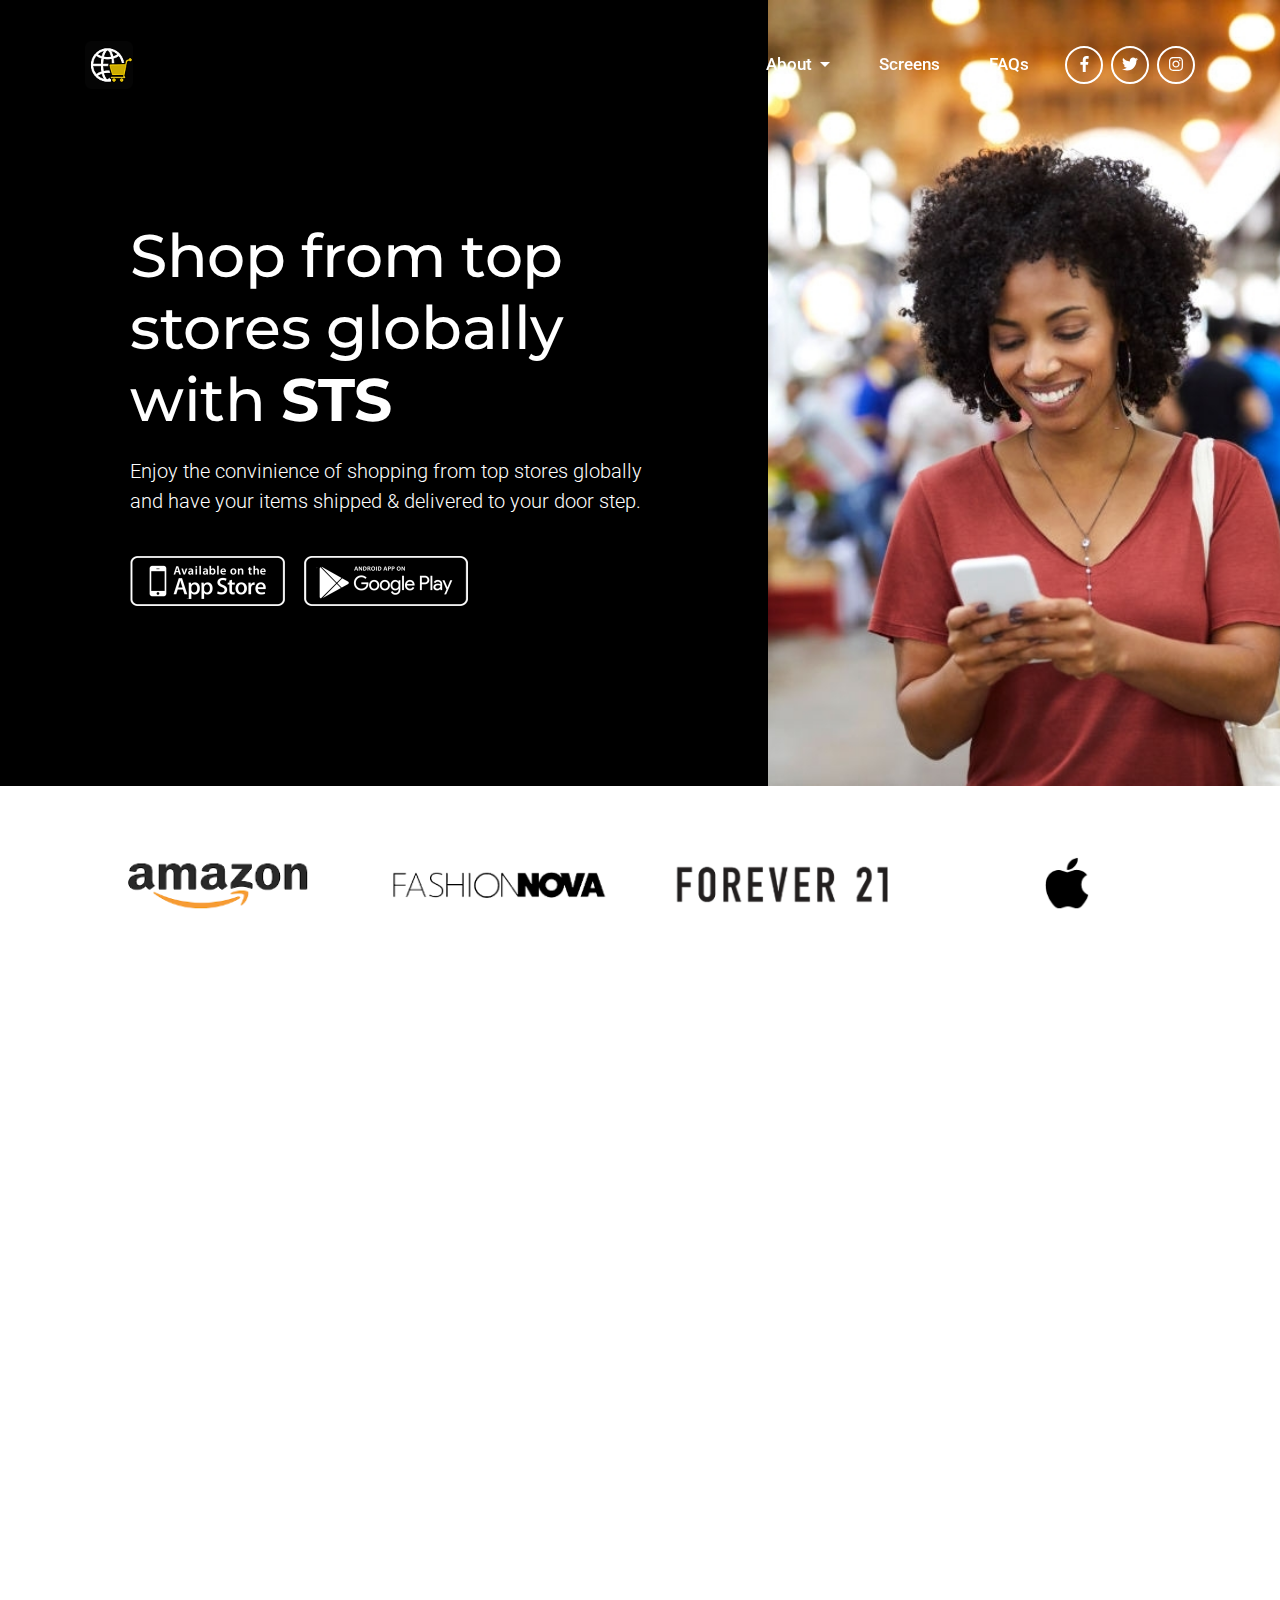
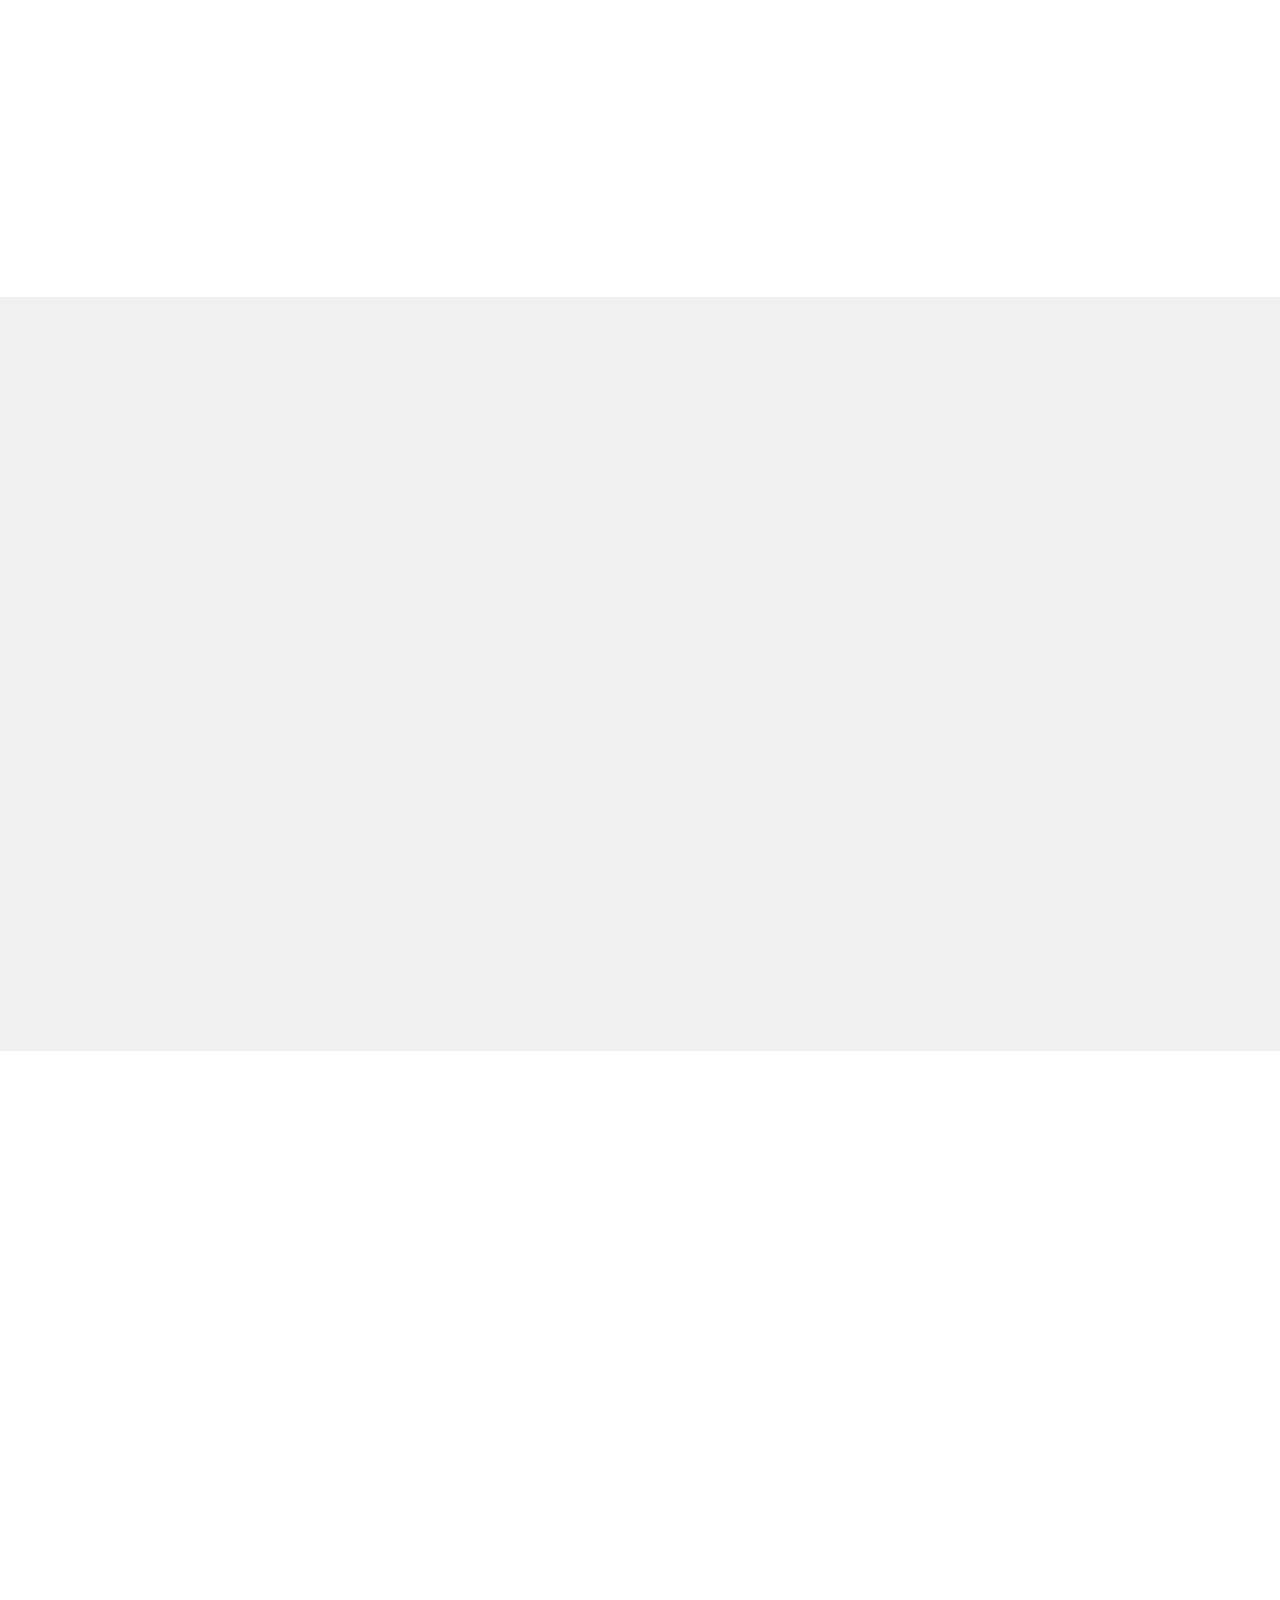
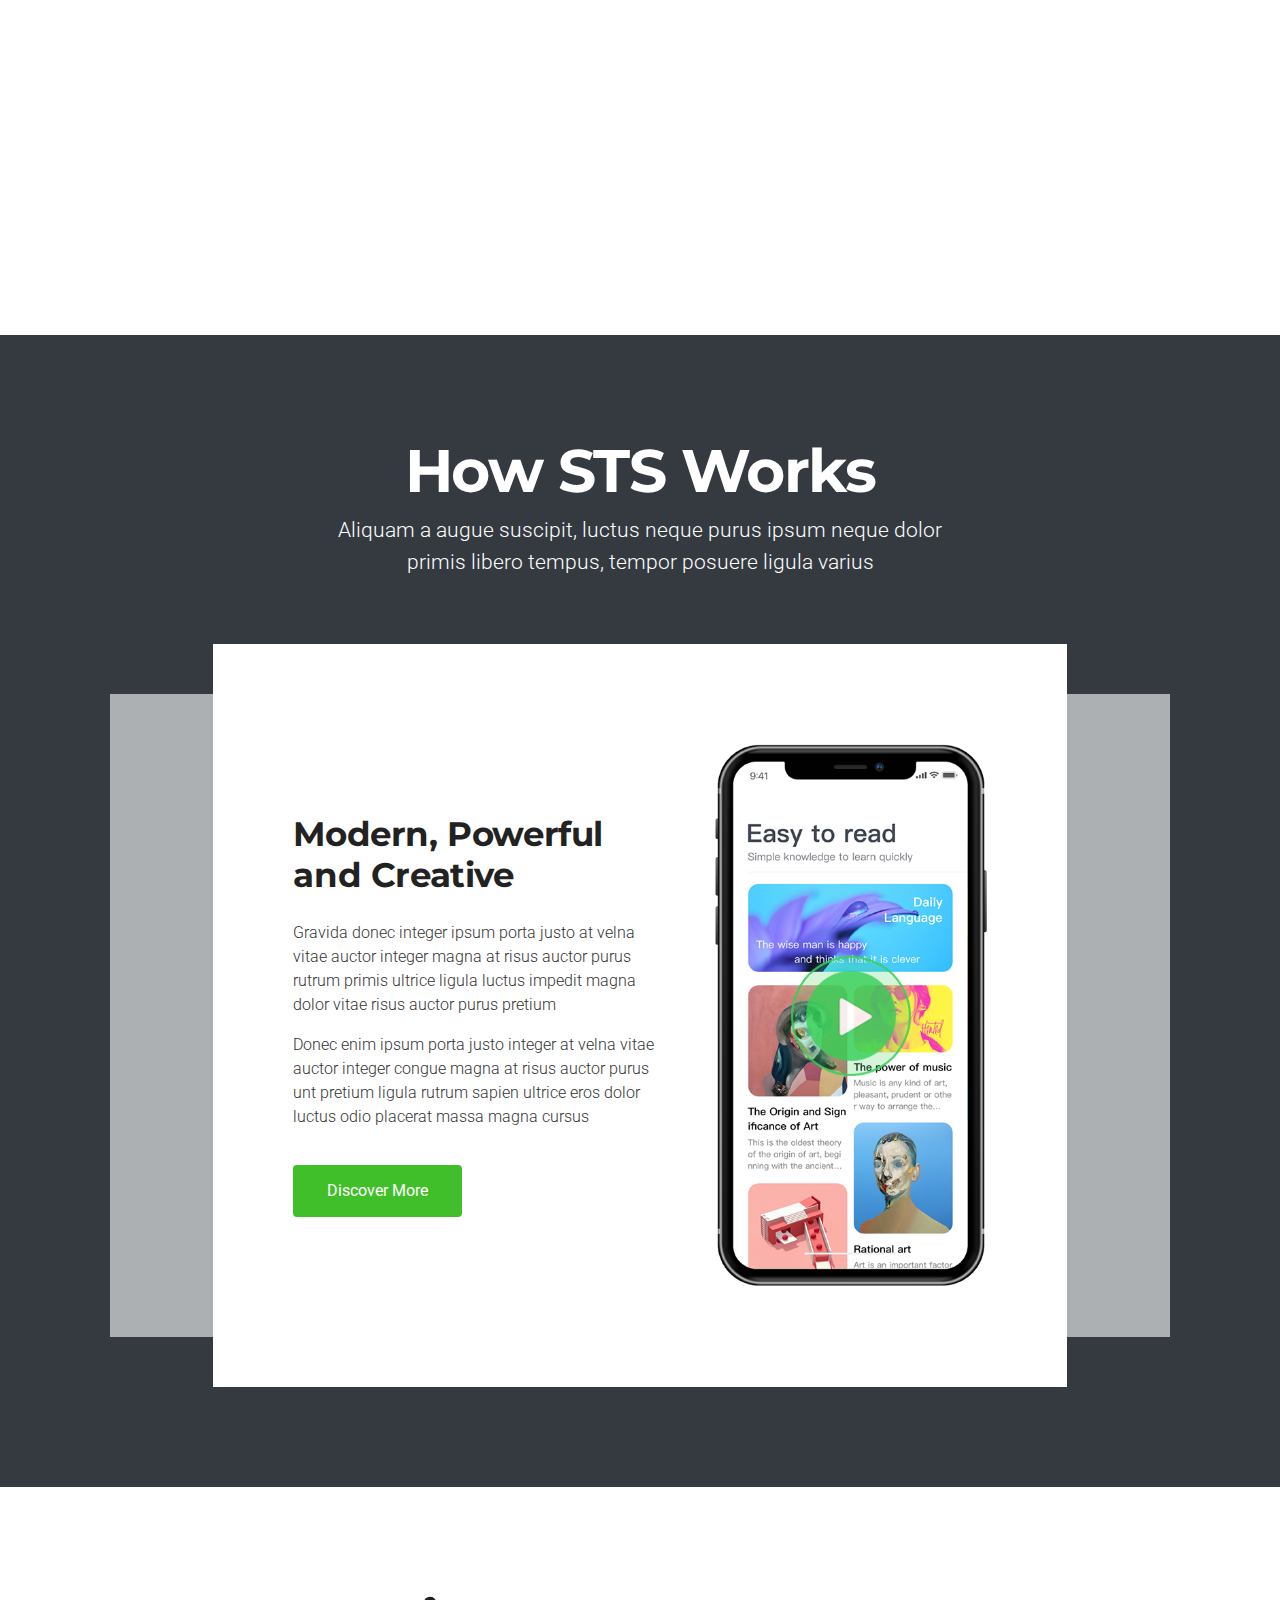
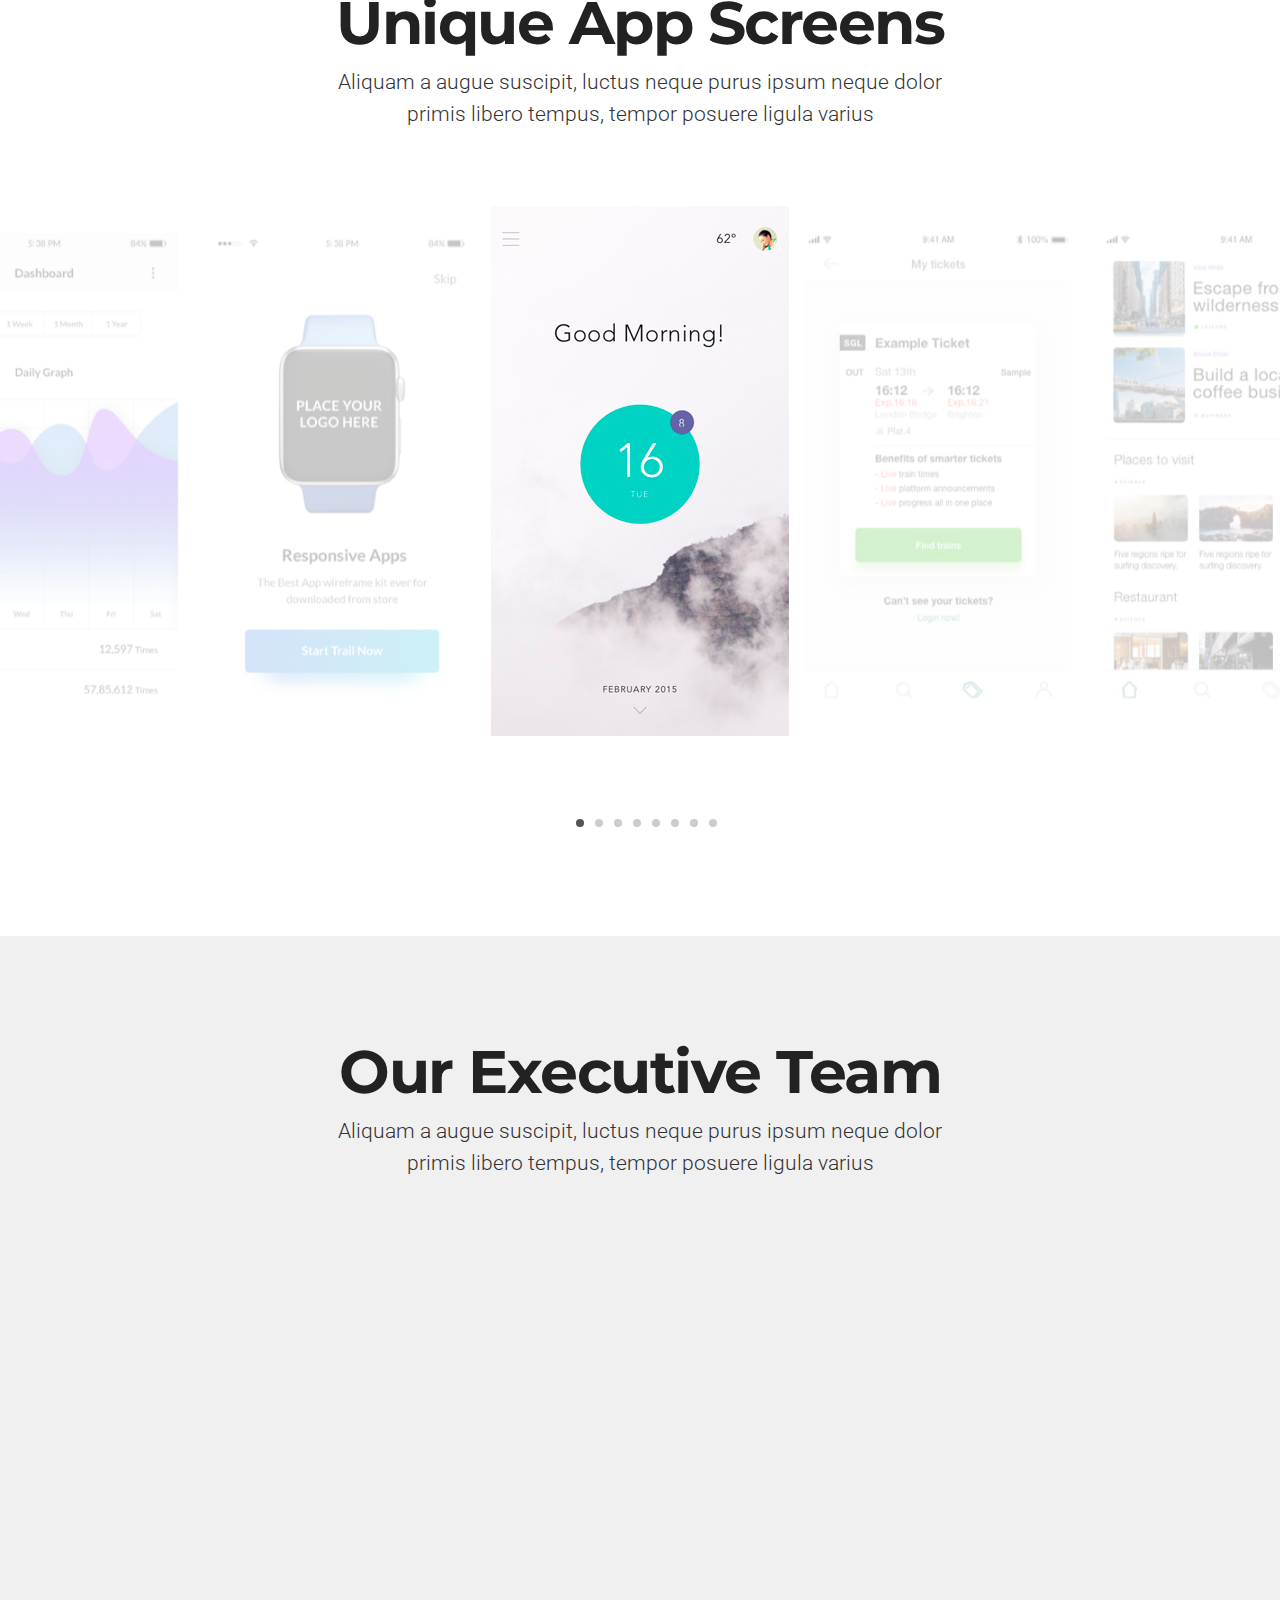
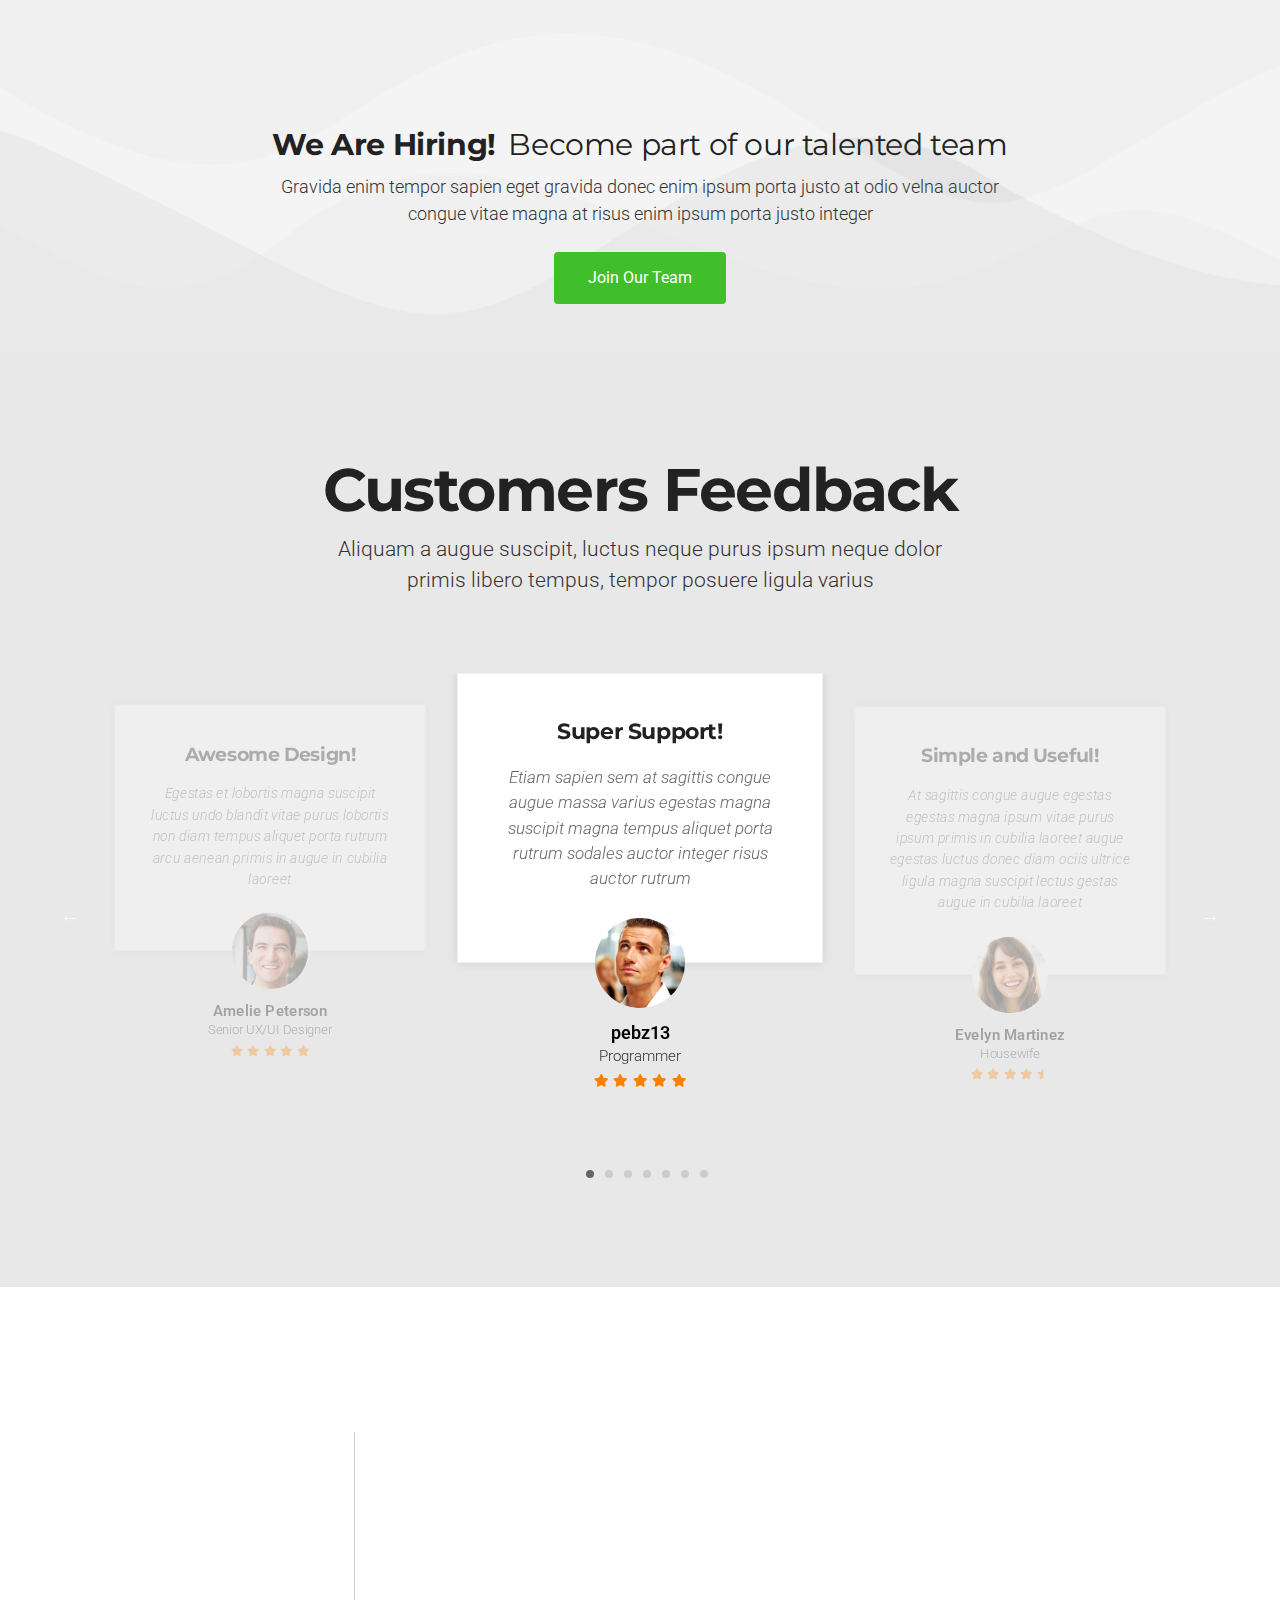
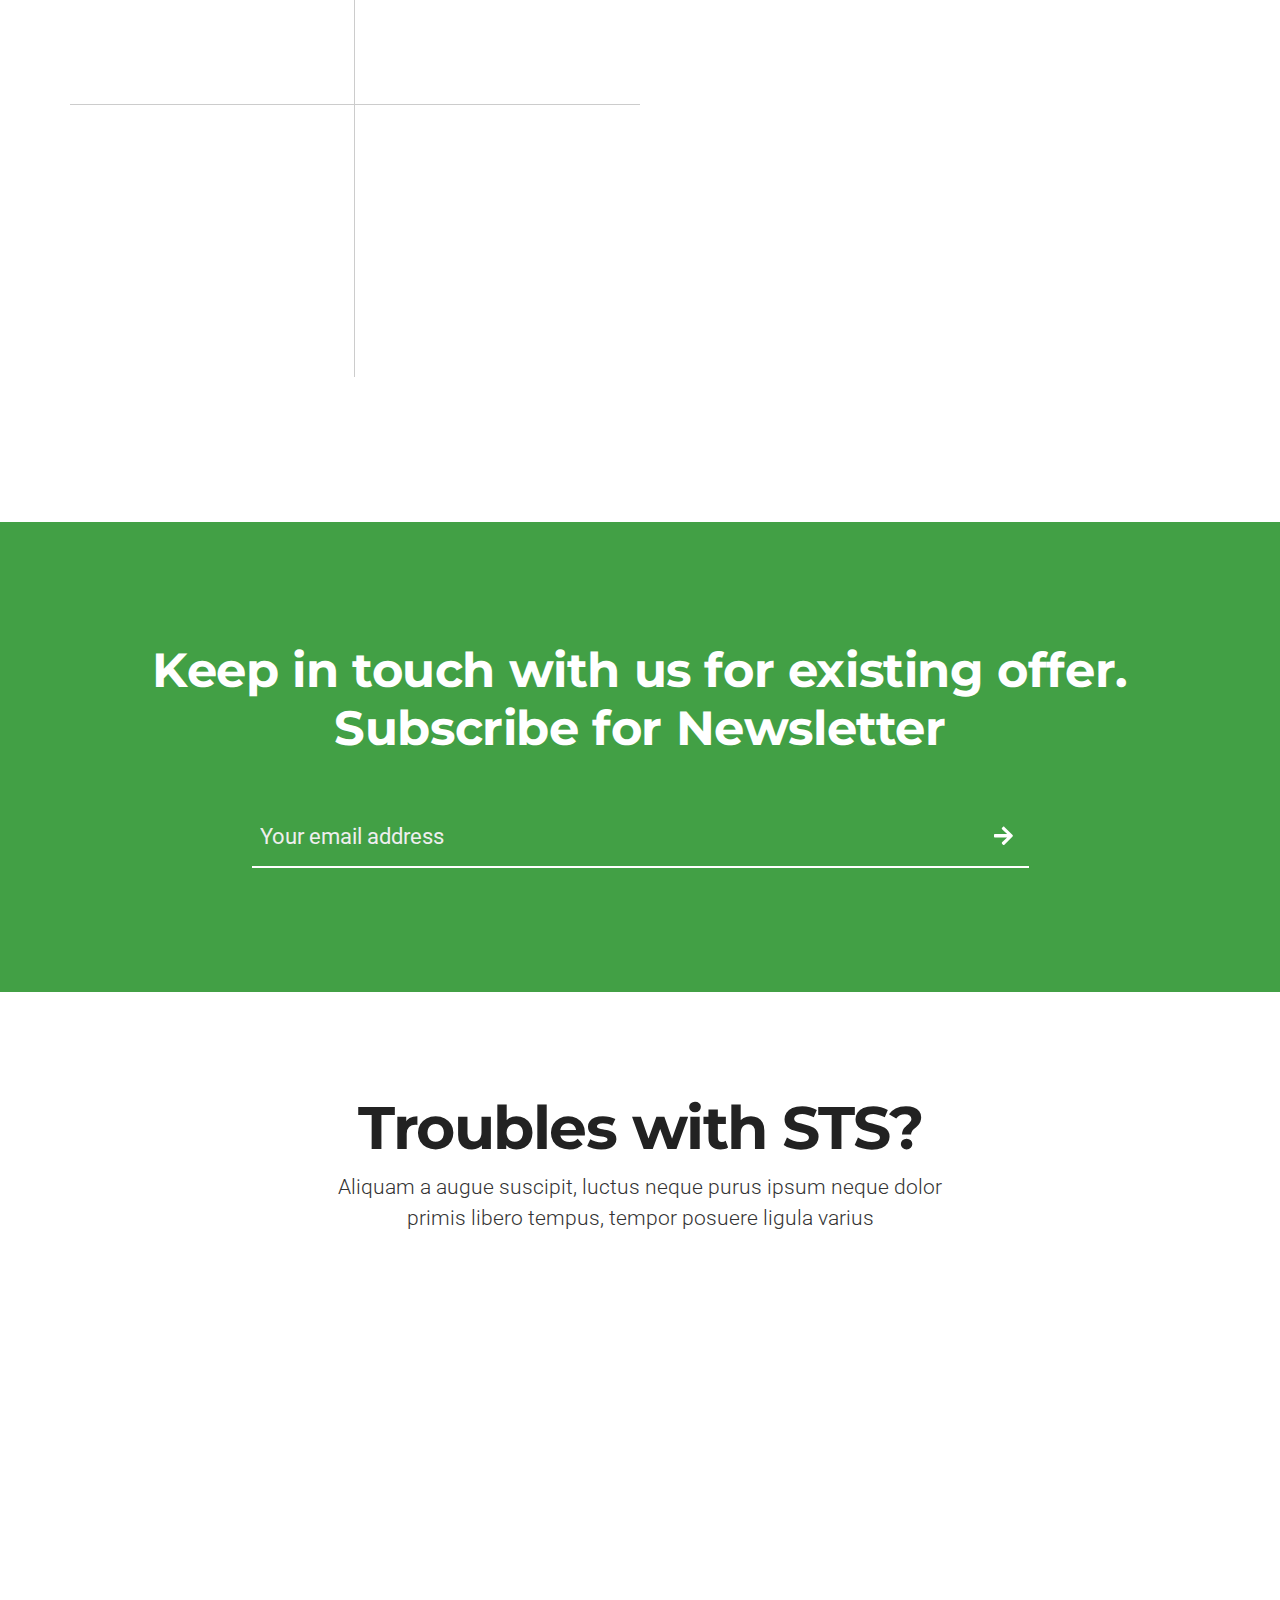
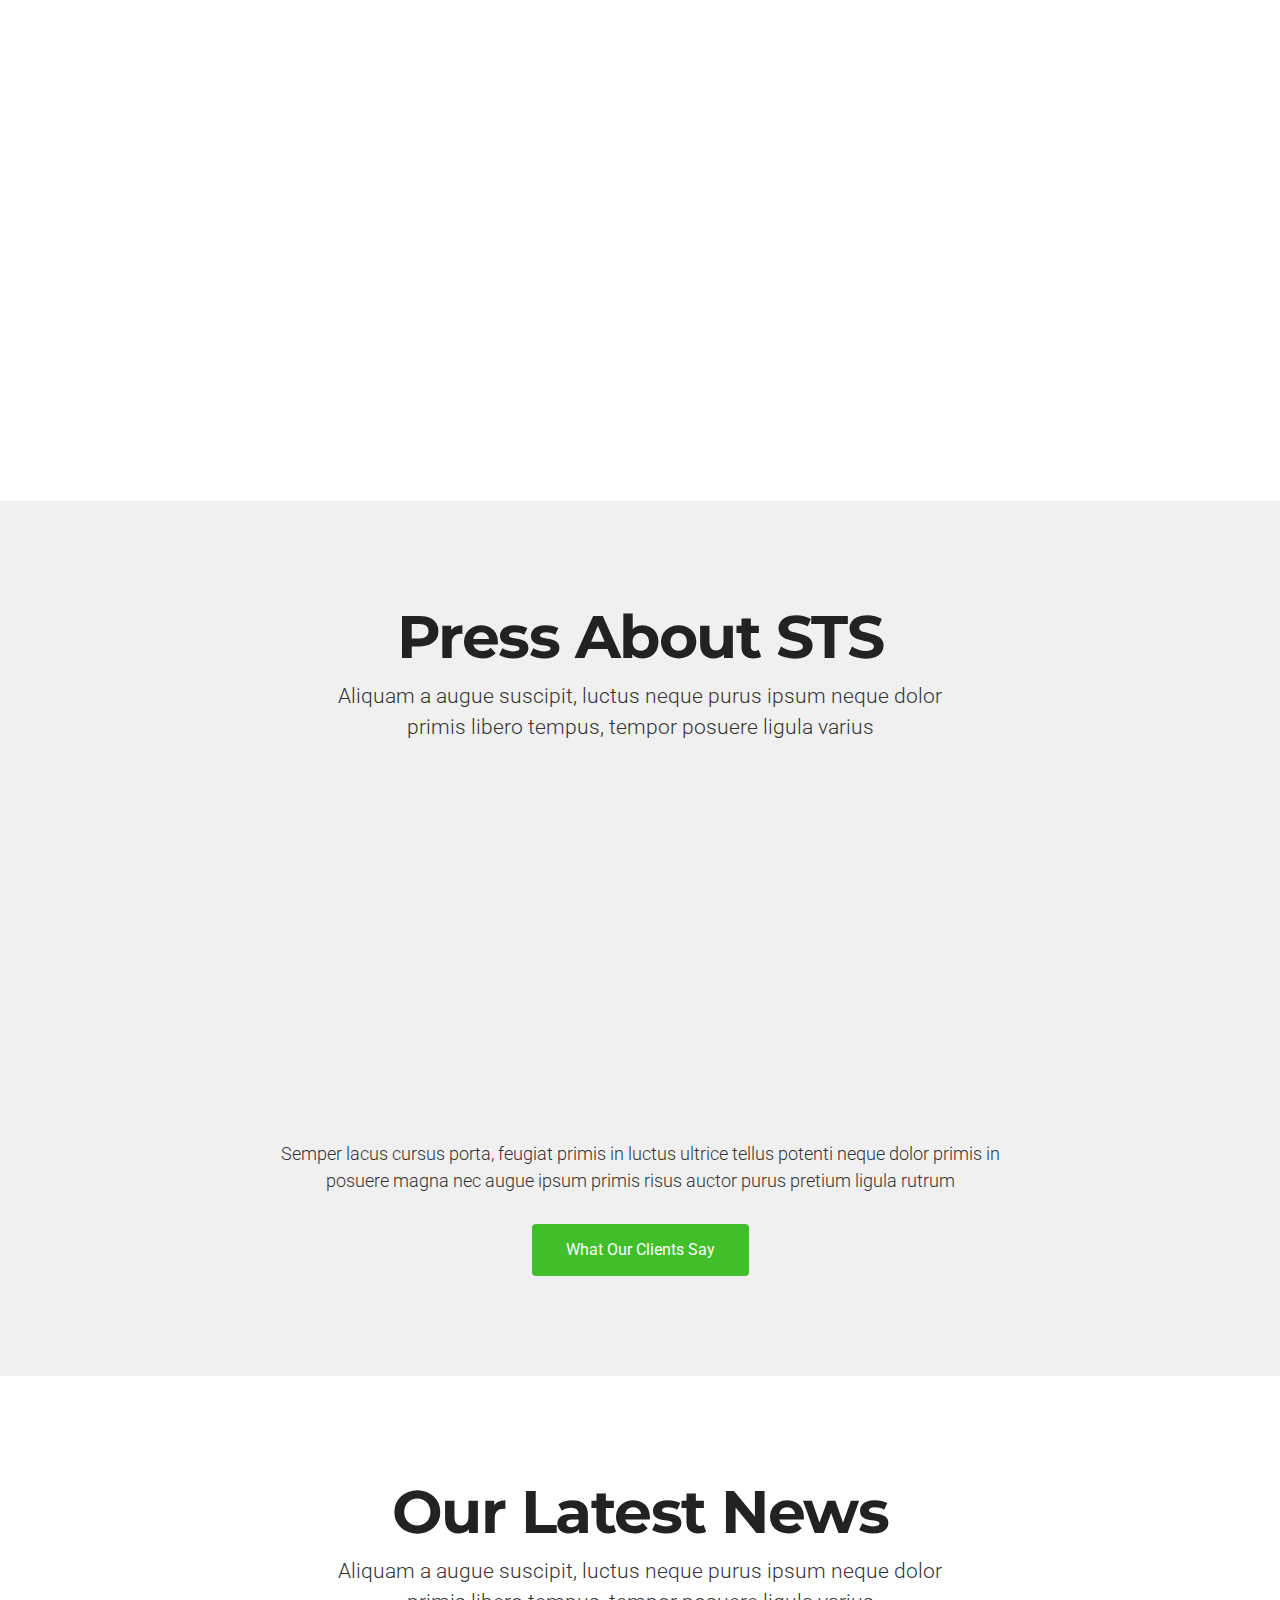
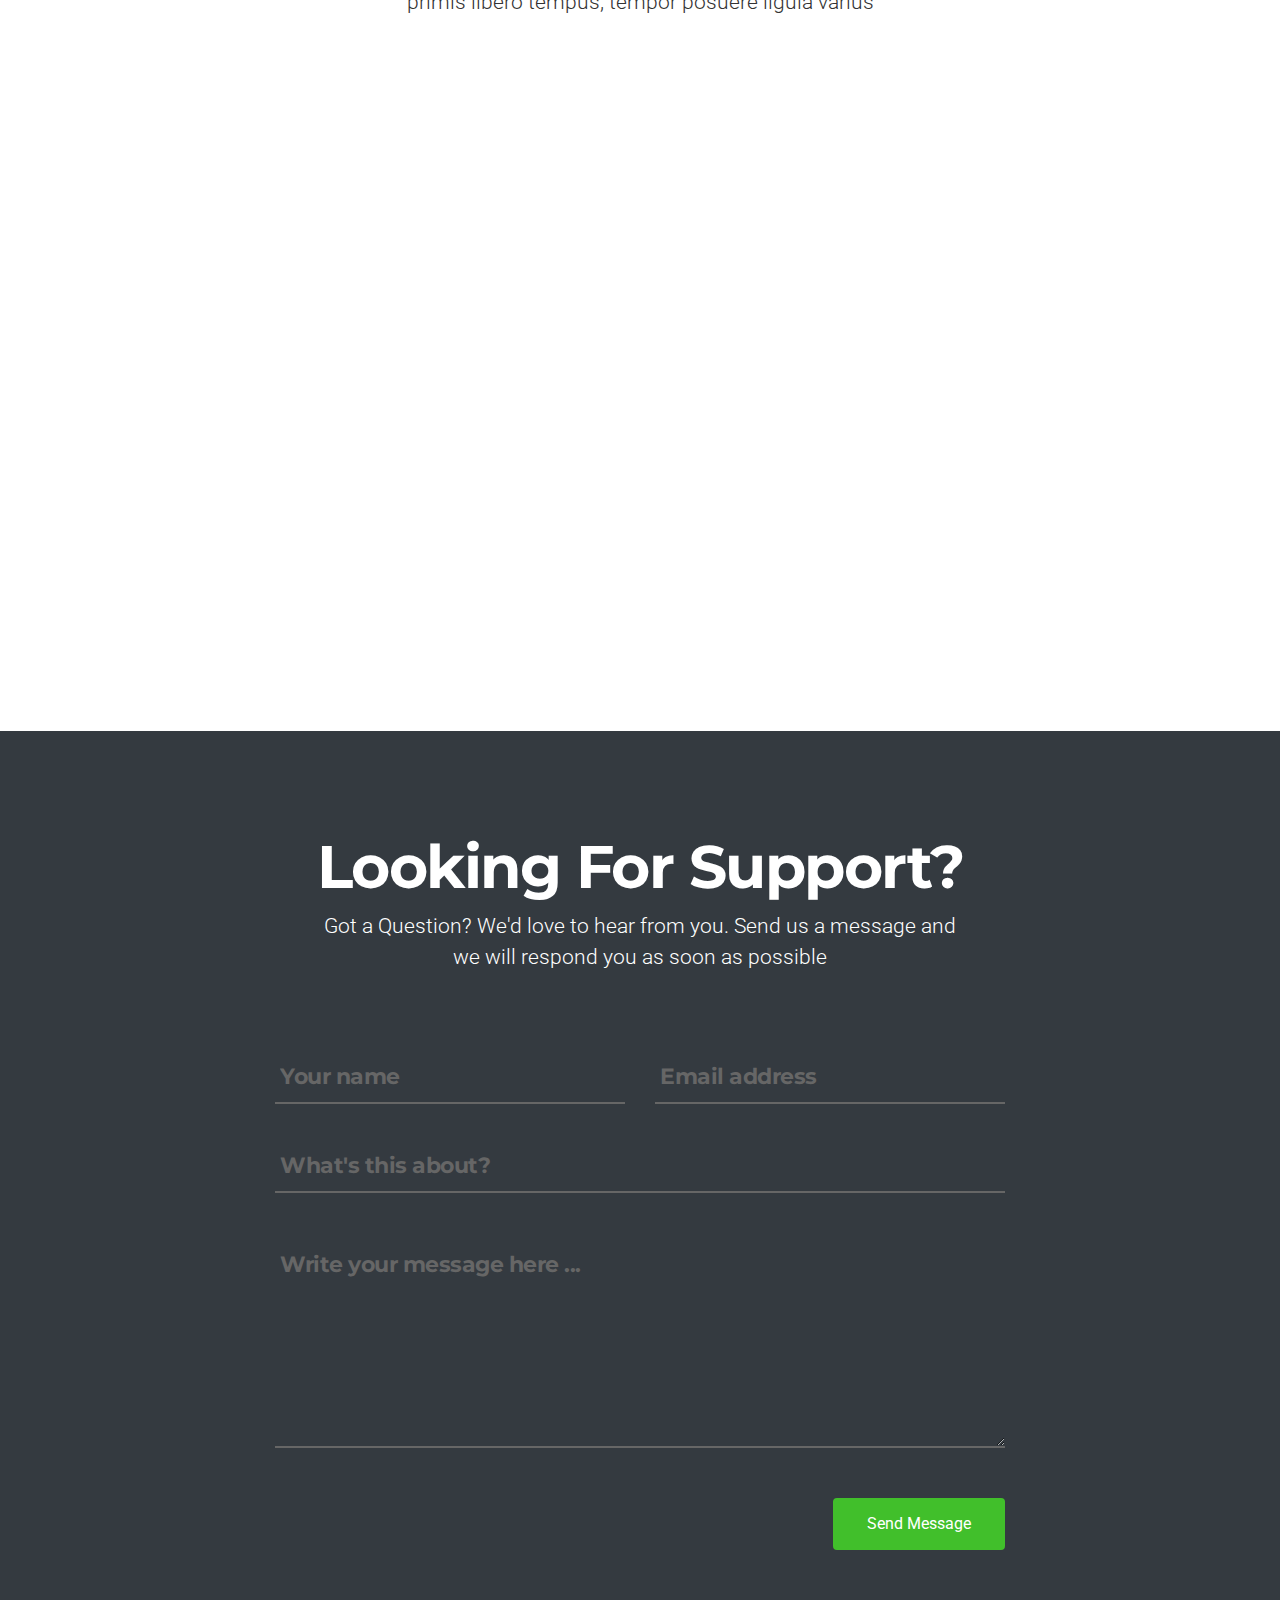
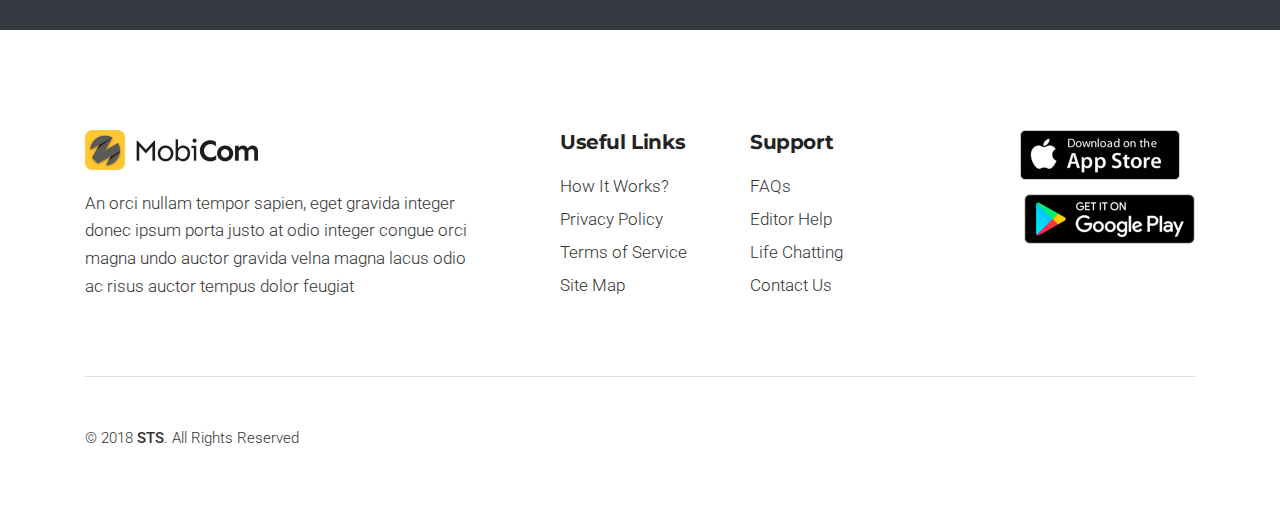
==== commit 171e11dd: "change description" ====
--- a/index.html
+++ b/index.html
@@ -11,7 +11,7 @@
 		<meta charset="utf-8">
 		<meta http-equiv="X-UA-Compatible" content="IE=edge"/>
 		<meta name="author" content="GRATO TECHNOLOGIES AND INVESTMENTS LTD."/>	
-		<meta name="description" content="SHOP TOP STORES (STS) enables you to shop from top stores across the globe. Buy items from official stores worldwide and have them shipped to your door step."/>
+		<meta name="description" content="SHOP TOP STORES (STS) enables you to shop from top stores across the globe. Buy items from official stores worldwide and have them shipped & delivered to your door step."/>
 		<meta name="keywords" content="SHOP TOP STORES, STS, shop globally">	
 		<meta name="viewport" content="width=device-width, initial-scale=1.0"/>
 				
@@ -172,7 +172,7 @@
 
 								<!-- Text -->
 								<p class="p-lg animated" data-animation="fadeInUp" data-animation-delay="400">
-									Buy items from official stores worldwide and have them shipped to your door step guaranteed by our vetted top shipping providers in your location.
+									Enjoy the convinience of shopping from top stores globally and have your items shipped & delivered to your door step.
 								</p>
 
 								<!-- HERO STORE BADGES -->													
@@ -189,7 +189,7 @@
 									</a>
 
 									<!-- OS Prerequisite -->
-									<span class="os-version">* Requires iOS 7.0 or higher</span>
+									<!-- <span class="os-version">* Requires iOS 7.0 or higher</span> -->
 													
 								</div>	<!-- End Store Badges -->
 
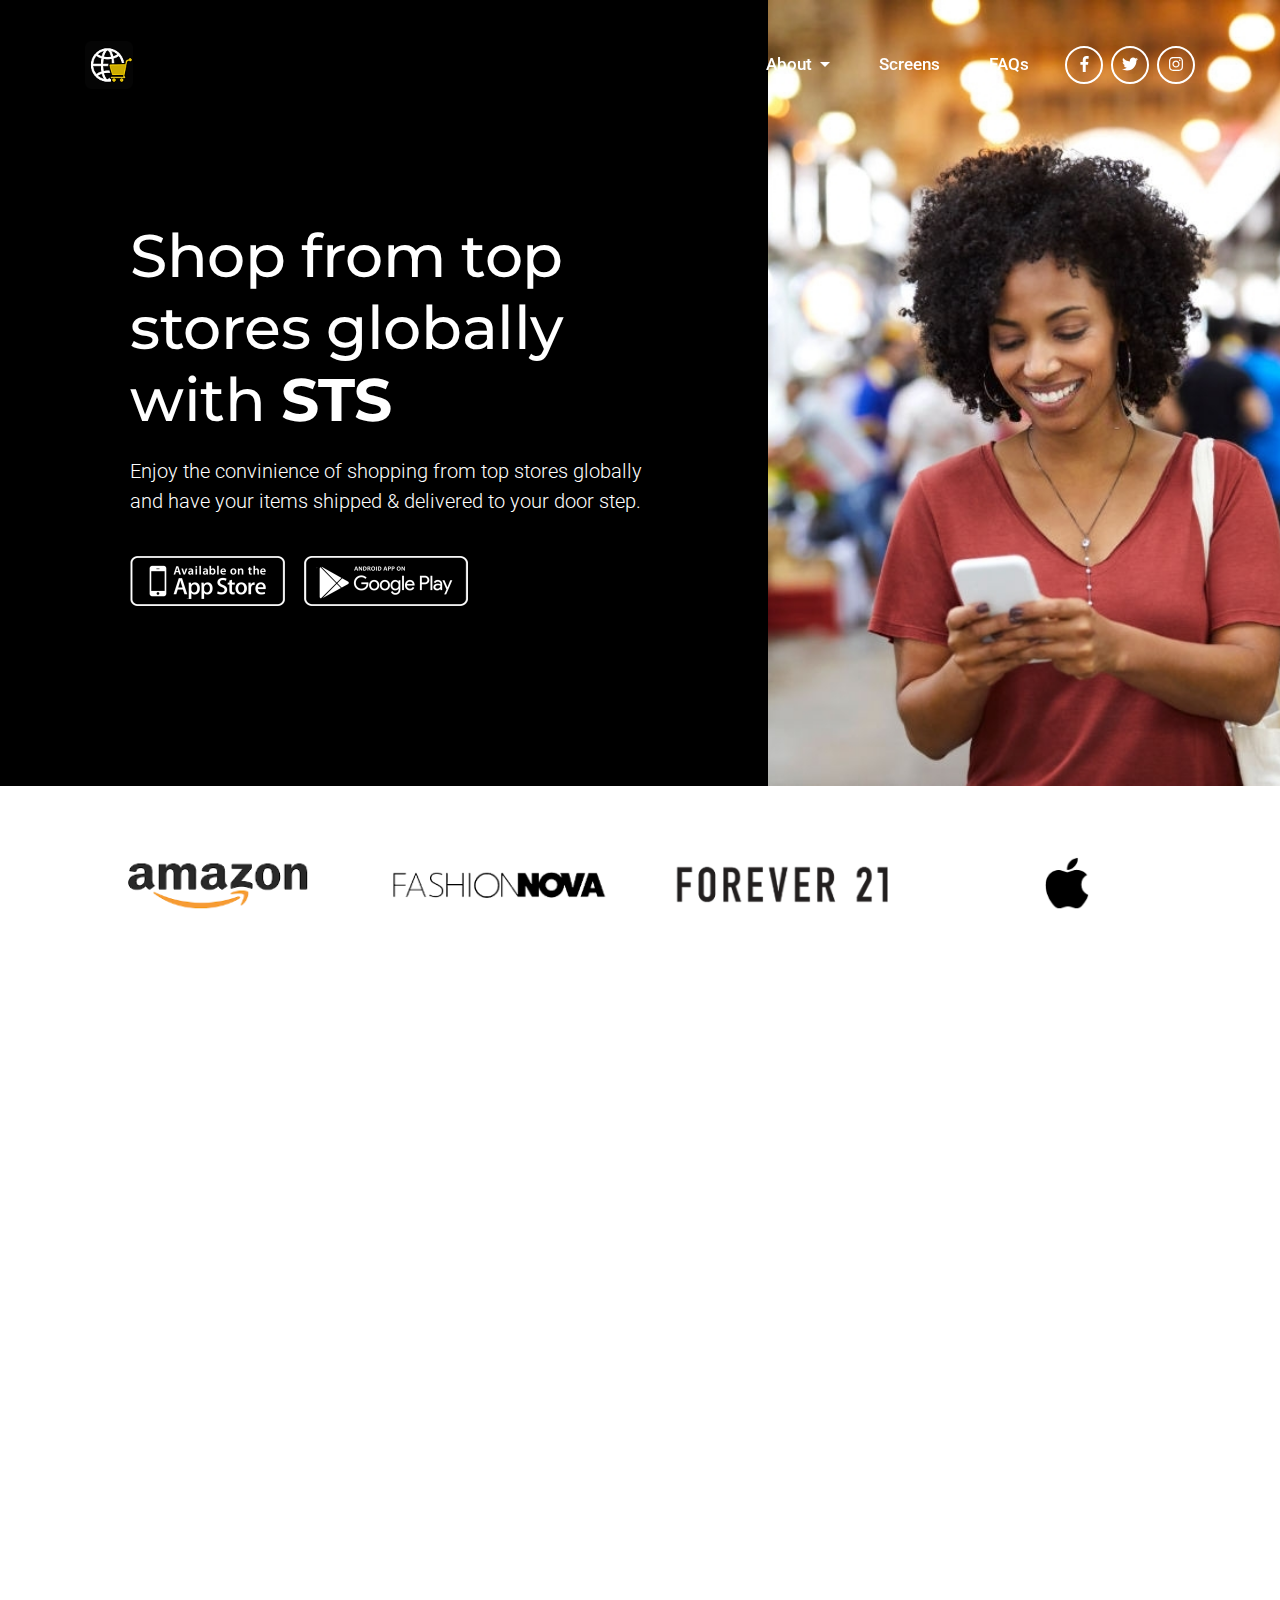
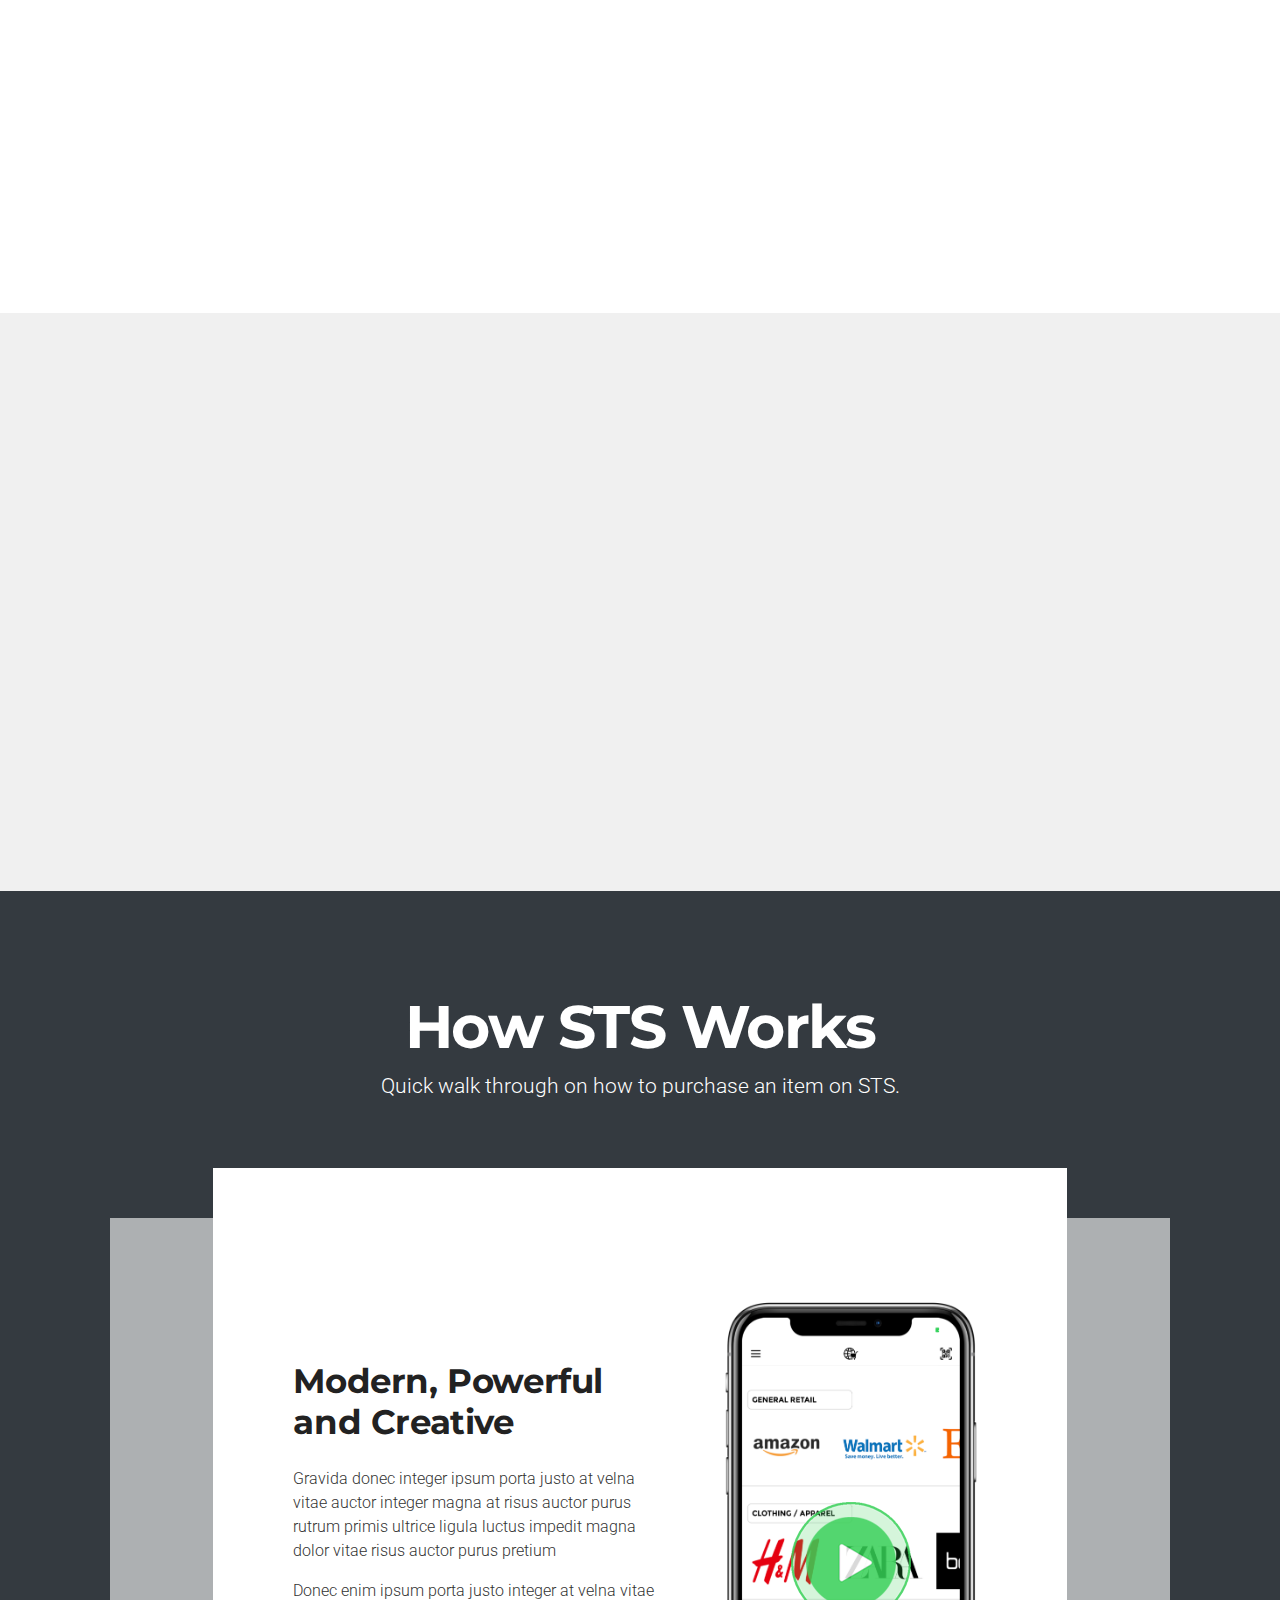
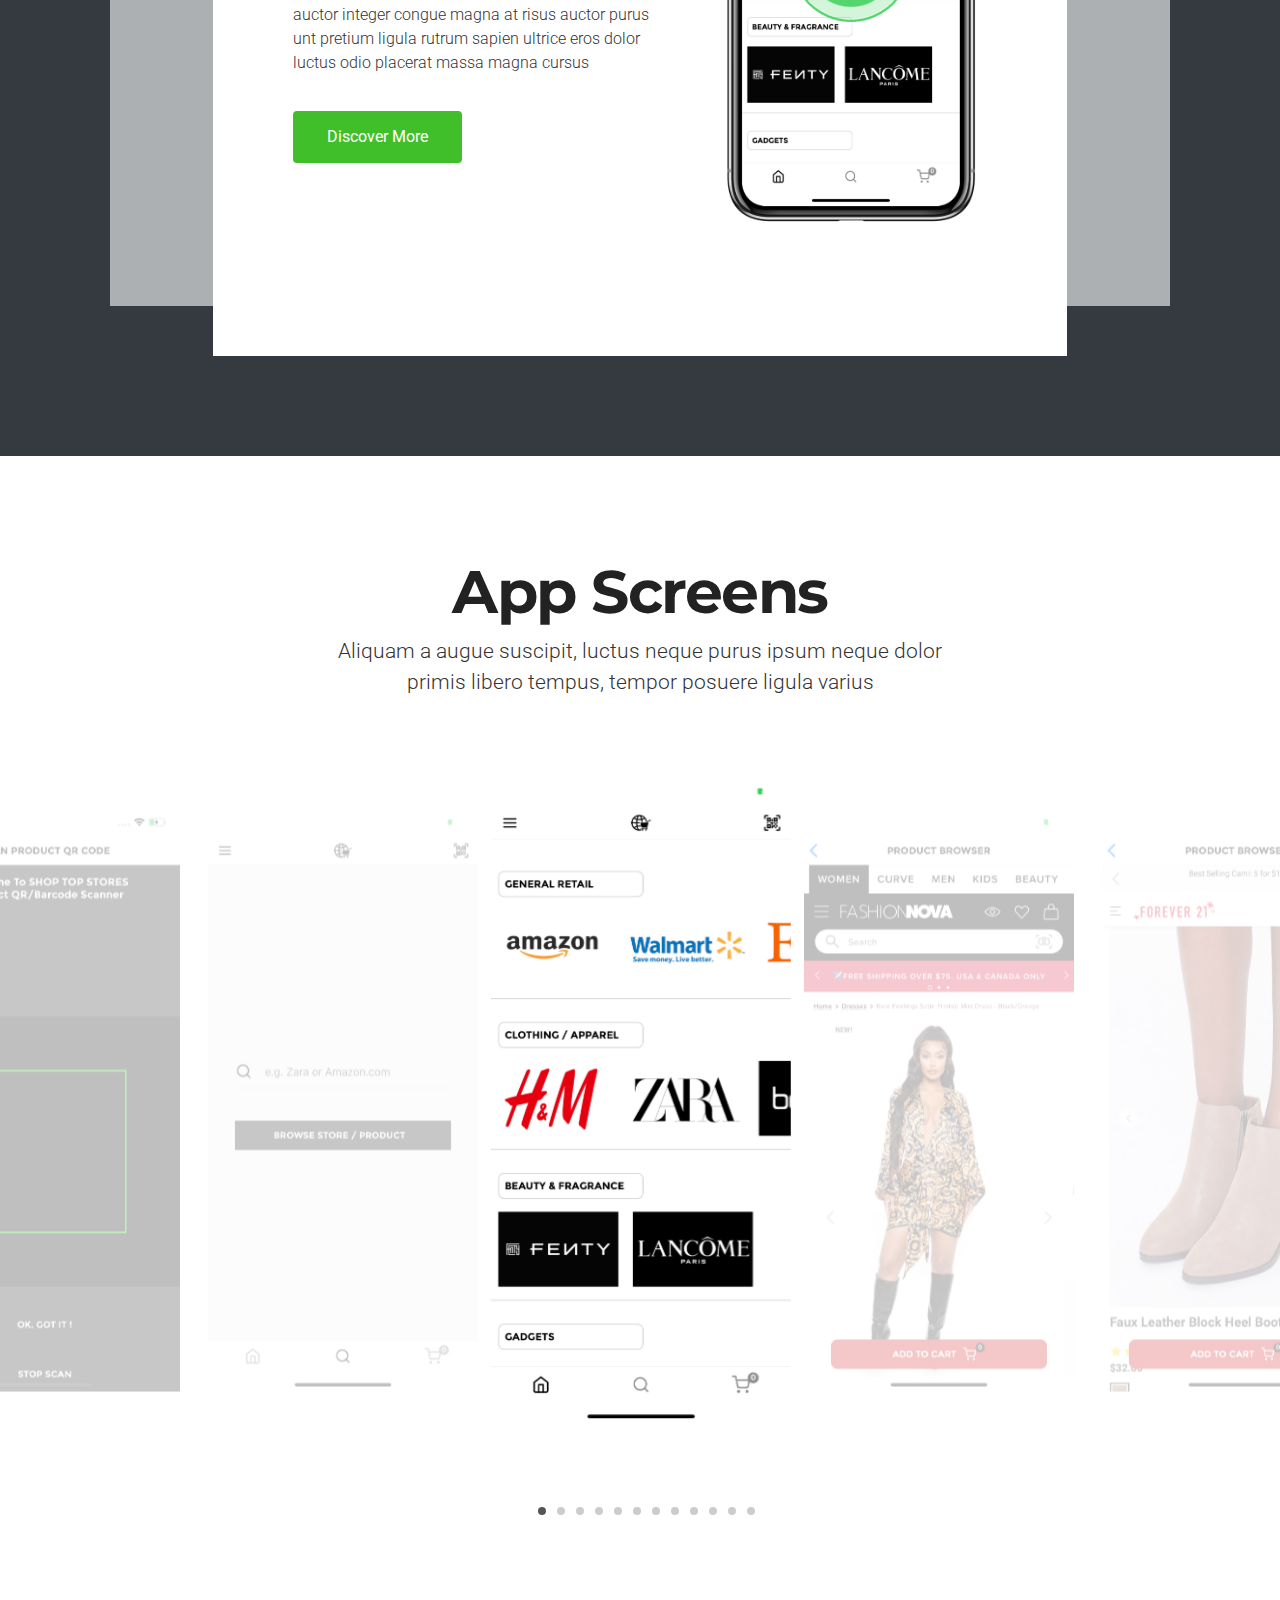
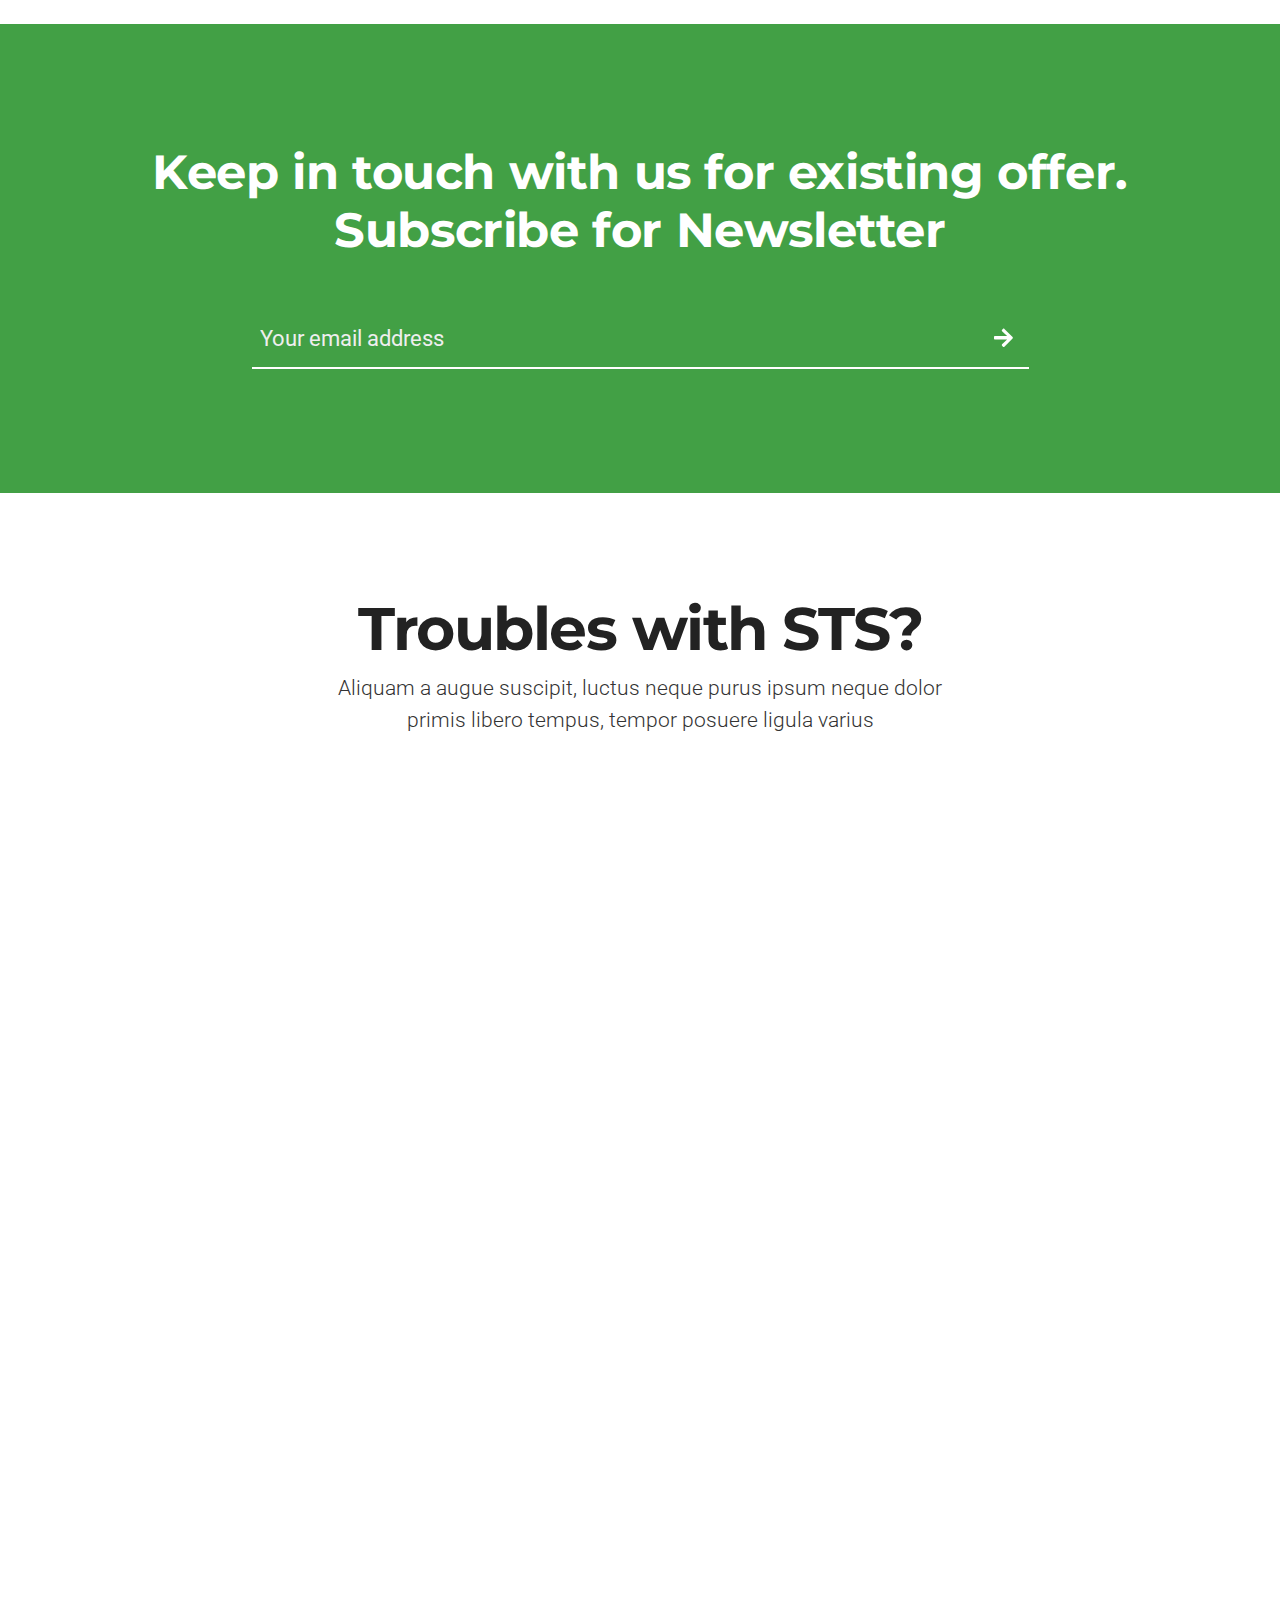
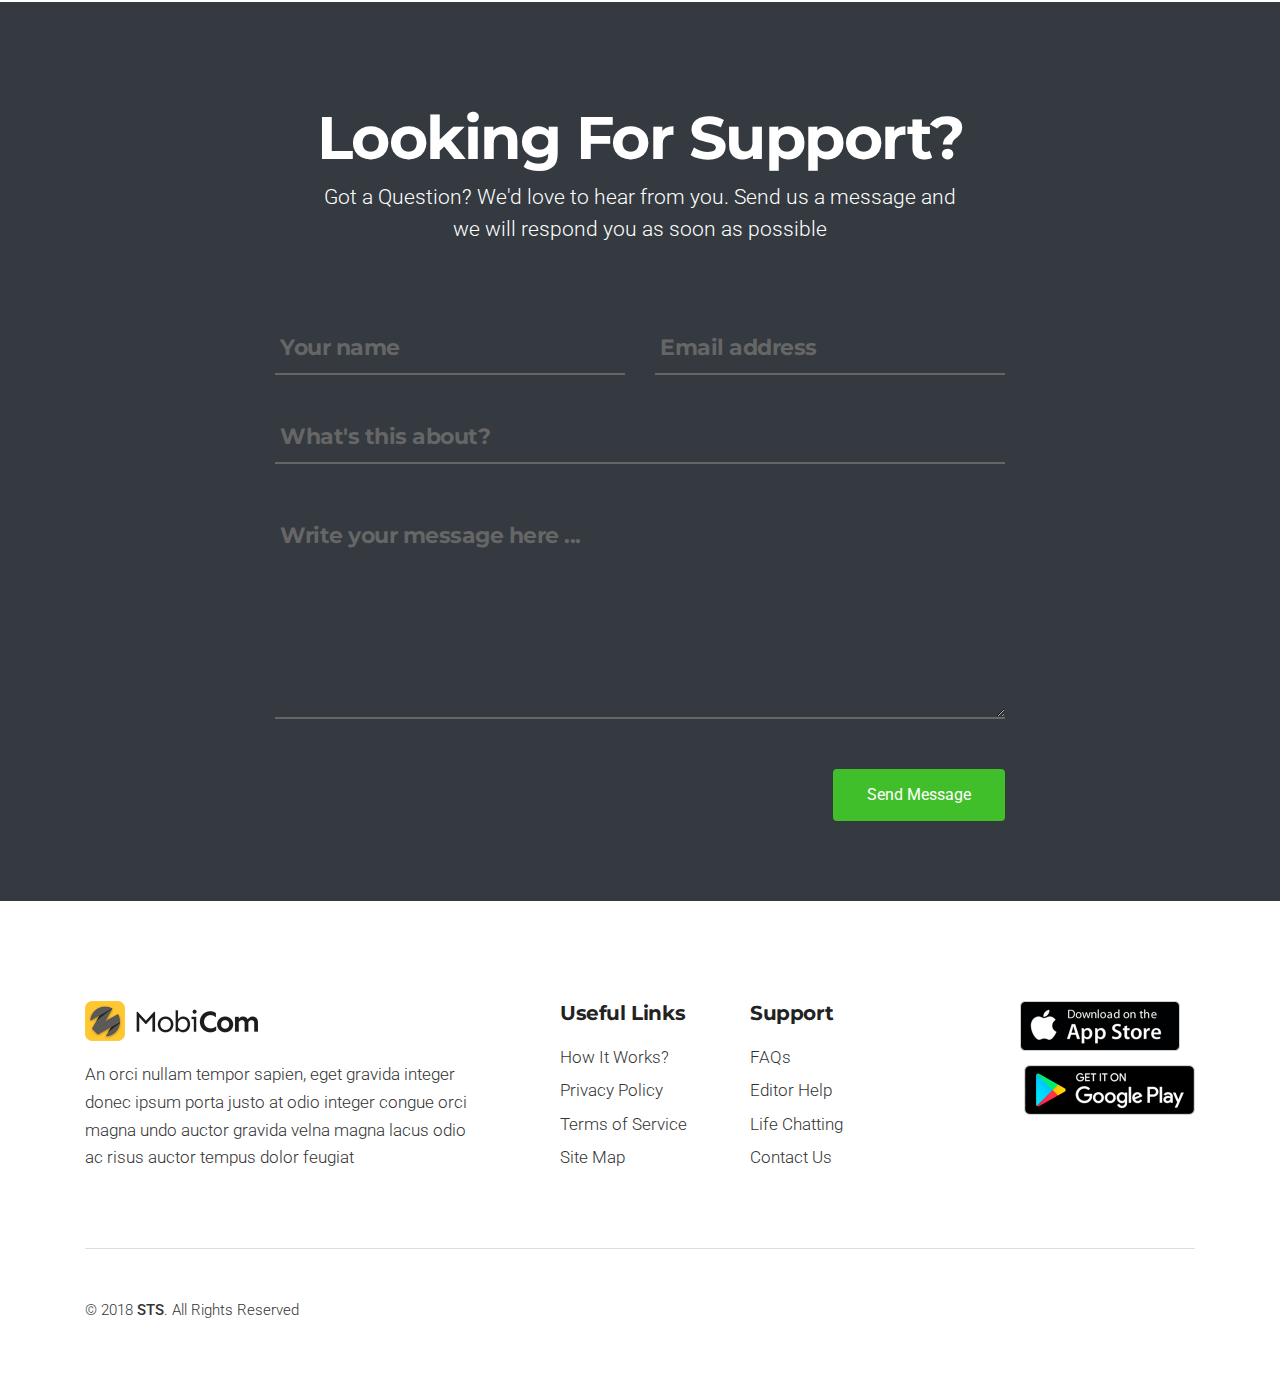
==== commit 86943593: "few changes" ====
--- a/index.html
+++ b/index.html
@@ -258,7 +258,7 @@
 				 			<!-- CONTENT IMAGE -->
 							<div class="col-md-6 animated" data-animation="fadeInRight" data-animation-delay="500">
 								<div class="content-img">
-									<img class="img-fluid" src="images/image-07.png" alt="content-image" />
+									<img class="img-fluid" width="450" src="images/image-07.png" alt="content-image" />
 						 		</div>
 							</div>
 
@@ -270,38 +270,36 @@
 
 						 			<!-- Title -->	
 									<h2 class="h2-xs animated" data-animation="fadeInLeft" data-animation-delay="300">
-									   Promote your App easily
+									   Online Shopping you can trust
 									</h2>
 
 									<!-- Text -->	
 									<p class="animated" data-animation="fadeInLeft" data-animation-delay="400">
-									   An enim nullam tempor sapien gravida donec enim ipsum porta justo integer at odio velna
-									   vitae auctor integer congue magna at pretium purus pretium ligula rutrum luctus risus 
+									   Shopping straight from the official store, guarantees that you will have genuine items
 									</p> 
 
 									<!-- Title -->	
 									<h5 class="h5-md animated" data-animation="fadeInLeft" data-animation-delay="500">
-									   Features never stop
+									   Features 
 									</h5>
 												
 									<!-- CONTENT BOX #1 -->
 									<div class="box-list m-top-15 animated" data-animation="fadeInLeft" data-animation-delay="600">							
 										<div class="box-list-icon"><i class="fas fa-genderless"></i></div>
-										<p>Fringilla risus nec, luctus mauris  orci auctor purus euismod pretium purus pretium
-										   ligula rutrum tempor sapien
+										<p>Shop from recommended stores listed on the app
 										</p>							
 									</div>
 										
 									<!-- CONTENT BOX #2 -->
 									<div class="box-list animated" data-animation="fadeInLeft" data-animation-delay="700">							
 										<div class="box-list-icon"><i class="fas fa-genderless"></i></div>
-										<p>Quaerat sodales sapien undo euismod purus blandit</p>							
+										<p>Search for any store of your choice</p>							
 									</div>
 										
 									<!-- CONTENT BOX #3 -->
 									<div class="box-list animated" data-animation="fadeInLeft" data-animation-delay="800">	
 										<div class="box-list-icon"><i class="fas fa-genderless"></i></div>
-										<p>Nemo ipsam egestas volute turpis dolores ut aliquam quaerat sodales sapien undo pretium purus</p>				
+										<p>Scan QR code of items you would like us to purchase for you</p>				
 									</div>
 
 
@@ -332,8 +330,7 @@
 	
 									<!-- Text -->	
 									<p class="animated" data-animation="fadeInRight" data-animation-delay="400">
-									   An enim nullam tempor sapien gravida donec enim ipsum porta justo integer at odio velna vitae
-									   auctor integer congue
+									   You can use STS on all your mobile devices running iOS or Android
 									</p> 
 
 									<!-- Title -->	
@@ -343,8 +340,7 @@
 												
 									<!-- Text -->	
 									<p class="animated" data-animation="fadeInRight" data-animation-delay="600">
-									   An nullam tempor sapien, eget gravida donec enim ipsum porta justo integer at odio velna vitae
-									   auctor integer congue magna undo. Gravida magna lacus odio ac risus auctor
+									   Download the app on all official mobile app stores. App Store for iOS and Google Playstore for Android.
 									</p>
 
 									<!-- APP DEVICES -->	
@@ -356,7 +352,7 @@
 
 										<!-- Text -->	
 										<div class="app-devices-desc">
-											<p class="p-small">Available on iPhone, iPad and all Android devices from 5.5</p>
+											<p class="p-small">Available on iPhone, iPad and all Android devices from 5.0</p>
 										</div>	
 
 									</div>
@@ -369,7 +365,7 @@
 				 			<!-- CONTENT IMAGE -->
 							<div class="col-md-6 animated" data-animation="fadeInLeft" data-animation-delay="500">
 								<div class="content-img">
-									<img class="img-fluid" src="images/apple-watch.png" alt="content-image" />
+									<img class="img-fluid" width="375" src="images/all-screens.png" alt="content-image" />
 						 		</div>
 							</div>	
 			 			
@@ -377,70 +373,6 @@
 						</div>	 <!-- End row -->
 					</div>	 <!-- End container -->
 			 	</div>	 <!-- END 2ND ROW CONTENT -->
-
-
-			 	<!-- 3RD ROW CONTENT -->
-			 	<div class="third-row wide-60 division">
-				 	<div class="container">		
-				 		<div class="row d-flex align-items-center">
-
-
-				 			<!-- CONTENT IMAGE -->
-							<div class="col-md-6 animated" data-animation="fadeInRight" data-animation-delay="500">
-								<div class="content-img">
-									<img class="img-fluid" src="images/image-09.png" alt="content-image" />
-						 		</div>
-							</div>	<!-- END CONTENT IMAGE -->
-
-
-				 			<!-- CONTENT TEXT -->
-						 	<div class="col-md-6">
-						 		<div class="content-txt ind-45">
-
-	
-						 			<!-- Title -->	
-									<h2 class="h2-xs animated" data-animation="fadeInLeft" data-animation-delay="300">
-									   Experienced and Skilled
-									</h2>
-
-									<!-- Text -->	
-									<p class=" animated" data-animation="fadeInLeft" data-animation-delay="400">
-									   An enim nullam tempor sapien gravida donec enim ipsum porta justo integer at odio velna
-									   vitae auctor integer congue magna at pretium purus pretium ligula rutrum luctus risus 
-									</p> 
-
-									<!-- Title -->	
-									<h5 class="h5-md animated" data-animation="fadeInLeft" data-animation-delay="500">
-									   Feature Integration
-									</h5>
-												
-									<!-- Text -->	
-									<p class=" animated" data-animation="fadeInLeft" data-animation-delay="600">
-									   An nullam tempor sapien, eget gravida donec enim ipsum porta justo integer at odio velna
-									   vitae auctor integer congue
-									</p>
-
-									<!-- Title -->	
-									<h5 class="h5-md animated" data-animation="fadeInLeft" data-animation-delay="700">
-									   Multiple Discussions
-									</h5>
-												
-									<!-- Text -->	
-									<p class=" animated" data-animation="fadeInLeft" data-animation-delay="800">
-									   Justo integer at odio velna vitae auctor integer congue magna undo impedit. Gravida magna
-									   lacus odio ac risus
-									</p>
-
-
-						 		</div>
-						 	</div>	<!-- END CONTENT TEXT -->
-
-
-						</div> 	  <!-- End row -->  
-					</div>    <!-- End container -->
-			 	</div>	  <!-- END 3RD ROW CONTENT -->
-
-	
 			</section>	<!-- END CONTENT-3 -->
 
 
@@ -460,8 +392,8 @@
 							<h2 class="h2-lg">How STS Works</h2>	
 
 							<!-- Text -->
-							<p>Aliquam a augue suscipit, luctus neque purus ipsum neque dolor primis libero tempus, 
-							   tempor posuere ligula varius
+							<p>
+								Quick walk through on how to purchase an item on STS.
 							</p>
 										
 						</div> 	 <!-- End row --> 	
@@ -509,13 +441,13 @@
 
 				 							
 					 							<!-- Change the link HERE!!! -->
-												<a class="video-popup" href="https://www.youtube.com/watch?v=kuceVNBTJio">
+												<a class="video-popup" href="https://www.youtube.com/watch?v=zFUvsmixJTY">
 														
 													<!-- Play Icon -->
 													<div class="video-block-wrapper"><div class="play-icon-green"></div></div>
 															
 													<!-- Preview Image -->
-													<img class="img-fluid" src="images/image-10.png" alt="video-preview">
+													<img class="img-fluid" width="400" src="images/screen_1_1.png" alt="video-preview">
 
 												</a>
 
@@ -548,7 +480,7 @@
 						<div class="col-md-10 offset-md-1 section-title">	
 
 							<!-- Title 	-->	
-							<h2 class="h2-lg">Unique App Screens</h2>	
+							<h2 class="h2-lg">App Screens</h2>	
 
 							<!-- Text -->
 							<p>Aliquam a augue suscipit, luctus neque purus ipsum neque dolor primis libero tempus, 
@@ -567,42 +499,62 @@
 							
 						<!-- Screen #1 -->
 						<div class="carousel-item">
-							<img src="images/portfolio/screen-1.jpg" alt="screenshot">
+							<img width="300" src="images/portfolio/screen-1.png" alt="screenshot">
 						</div>
 									
 						<!-- Screen #2 -->
 						<div class="carousel-item">
-							<img src="images/portfolio/screen-2.jpg" alt="screenshot">
+							<img width="300" src="images/portfolio/screen-2.png" alt="screenshot">
 						</div>
 									
 						<!-- Screen #3 -->
 						<div class="carousel-item">
-							<img src="images/portfolio/screen-3.jpg" alt="screenshot">
+							<img width="300" src="images/portfolio/screen-3.png" alt="screenshot">
 						</div>
 									
 						<!-- Screen #4 -->
 						<div class="carousel-item">
-							<img src="images/portfolio/screen-4.jpg" alt="screenshot">
+							<img width="300" src="images/portfolio/screen-4.png" alt="screenshot">
 						</div>
 									
 						<!-- Screen #5 -->
 						<div class="carousel-item">
-							<img src="images/portfolio/screen-5.jpg" alt="screenshot">
+							<img width="300" src="images/portfolio/screen-5.png" alt="screenshot">
 						</div>
 									
 						<!-- Screen #6 -->
 						<div class="carousel-item">
-							<img src="images/portfolio/screen-6.jpg" alt="screenshot">
+							<img width="300" src="images/portfolio/screen-6.png" alt="screenshot">
 						</div>
 									
 						<!-- Screen #7 -->
 						<div class="carousel-item">
-							<img src="images/portfolio/screen-7.jpg" alt="screenshot">
+							<img width="300" src="images/portfolio/screen-7.png" alt="screenshot">
 						</div>
 									
 						<!-- Screen #8 -->
 						<div class="carousel-item">
-							<img src="images/portfolio/screen-8.jpg" alt="screenshot">
+							<img width="300" src="images/portfolio/screen-8.png" alt="screenshot">
+						</div>
+
+						<!-- Screen #9 -->
+						<div class="carousel-item">
+							<img width="300" src="images/portfolio/screen-9.png" alt="screenshot">
+						</div>
+
+						<!-- Screen #10 -->
+						<div class="carousel-item">
+							<img width="300" src="images/portfolio/screen-10.png" alt="screenshot">
+						</div>
+
+						<!-- Screen #11 -->
+						<div class="carousel-item">
+							<img width="300" src="images/portfolio/screen-11.png" alt="screenshot">
+						</div>
+
+						<!-- Screen #12 -->
+						<div class="carousel-item">
+							<img width="300" src="images/portfolio/screen-12.png" alt="screenshot">
 						</div>
 
 													
@@ -611,574 +563,6 @@
 
 
 			</section>	<!-- END SCREENSHOTS-2 -->
-
-
-
-
-			<!-- TEAM-1
-			============================================= -->
-			<section id="team-1" class="bg-fixed bg-lightgrey wide-50 team-section division" style="background-image: url(images/tra-waves.png);">
-				<div class="container">
-
-
-			 		<!-- SECTION TITLE -->	
-					<div class="row">	
-						<div class="col-md-10 offset-md-1 section-title">	
-
-							<!-- Title 	-->	
-							<h2 class="h2-lg">Our Executive Team</h2>	
-
-							<!-- Text -->
-							<p>Aliquam a augue suscipit, luctus neque purus ipsum neque dolor primis libero tempus, 
-							   tempor posuere ligula varius
-							</p>
-										
-						</div> 	 <!-- End row --> 	
-					</div>	 <!-- END SECTION TITLE -->	
-
-
-					<div class="row">
-
-
-						<!-- TEAM MEMBER #1 -->
-						<div class="col-md-6 col-lg-3 animated" data-animation="fadeInUp" data-animation-delay="300">
-							<div class="team-member green-hover">
-								<div class="box-line"></div>
-														
-								<!-- Team Member Photo -->
-								<div class="team-member-photo">
-									<img class="img-fluid" src="images/team-1.jpg" alt="team-member-foto">
-								</div>
-																																				
-								<!-- Team Member Meta -->		
-								<div class="team-img-meta">													
-									<h5 class="h5-sm">Jonathan Barnes</h5>
-									<span>Founder</span>
-
-									<!-- Social Icons -->
-									<div class="tm-social clearfix">
-										<ul class="text-center clearfix">																			
-											<li><a href="#" class="ico-facebook"><i class="fab fa-facebook-f"></i></a></li>
-											<li><a href="#" class="ico-twitter"><i class="fab fa-twitter"></i></a></li>
-											<li><a href="#" class="ico-dribbble"><i class="fab fa-dribbble"></i></a></li>	
-
-											<!--
-											<li><a href="#" class="ico-behance"><i class="fab fa-behance"></i></a></li>										
-											<li><a href="#" class="ico-instagram"><i class="fab fa-instagram"></i></a></li>
-											<li><a href="#" class="ico-pinterest"><i class="fab fa-pinterest-p"></i></a></li>
-											<li><a href="#" class="ico-google-plus"><i class="fab fa-google-plus-g"></i></a></li>
-											<li><a href="#" class="ico-linkedin"><i class="fab fa-linkedin-in"></i></a></li>
-											<li><a href="#" class="ico-tumblr"><i class="fab fa-tumblr"></i></a></li>
-											<li><a href="#" class="ico-youtube"><i class="fab fa-youtube"></i></a></li>
-											<li><a href="#" class="ico-vk"><i class="fab fa-vk"></i></a></li>-->		
-										</ul>									
-									</div>	
-
-								</div>	
-							
-							</div>									
-						</div>	<!-- END TEAM MEMBER #1 -->
-						
-						
-						<!-- TEAM MEMBER #2 -->
-						<div class="col-md-6 col-lg-3 animated" data-animation="fadeInUp" data-animation-delay="400">
-							<div class="team-member green-hover">
-								<div class="box-line"></div>
-							
-								<!-- Team Member Photo -->
-								<div class="team-member-photo">
-									<img class="img-fluid" src="images/team-2.jpg" alt="team-member-foto">
-								</div>
-											
-								<!-- Team Member Meta -->		
-								<div class="team-img-meta">												
-									<h5 class="h5-sm">Hannah Harper</h5>
-									<span>Project Manager</span>	
-
-									<!-- Social Icons -->
-									<div class="tm-social clearfix">
-										<ul class="text-center clearfix">																			
-											<li><a href="#" class="ico-facebook"><i class="fab fa-facebook-f"></i></a></li>
-											<li><a href="#" class="ico-twitter"><i class="fab fa-twitter"></i></a></li>
-											<li><a href="#" class="ico-dribbble"><i class="fab fa-dribbble"></i></a></li>	
-
-											<!--
-											<li><a href="#" class="ico-behance"><i class="fab fa-behance"></i></a></li>										
-											<li><a href="#" class="ico-instagram"><i class="fab fa-instagram"></i></a></li>
-											<li><a href="#" class="ico-pinterest"><i class="fab fa-pinterest-p"></i></a></li>
-											<li><a href="#" class="ico-google-plus"><i class="fab fa-google-plus-g"></i></a></li>
-											<li><a href="#" class="ico-linkedin"><i class="fab fa-linkedin-in"></i></a></li>
-											<li><a href="#" class="ico-tumblr"><i class="fab fa-tumblr"></i></a></li>
-											<li><a href="#" class="ico-youtube"><i class="fab fa-youtube"></i></a></li>
-											<li><a href="#" class="ico-vk"><i class="fab fa-vk"></i></a></li>-->		
-										</ul>									
-									</div>	
-
-								</div>	
-
-							</div>											
-						</div>	<!-- END TEAM MEMBER #2 -->
-						
-						
-						<!-- TEAM MEMBER #3 -->
-						<div class="col-md-6 col-lg-3 animated" data-animation="fadeInUp" data-animation-delay="500">
-							<div class="team-member green-hover">
-								<div class="box-line"></div>
-
-								<!-- Team Member Photo -->
-								<div class="team-member-photo">
-									<img class="img-fluid" src="images/team-3.jpg" alt="team-member-foto">
-								</div>
-																		
-								<!-- Team Member Meta -->		
-								<div class="team-img-meta">														
-									<h5 class="h5-sm">Matthew Anderson</h5>
-									<span>Programmer</span>	
-
-									<!-- Social Icons -->
-									<div class="tm-social clearfix">
-										<ul class="text-center clearfix">																			
-											<li><a href="#" class="ico-facebook"><i class="fab fa-facebook-f"></i></a></li>
-											<li><a href="#" class="ico-twitter"><i class="fab fa-twitter"></i></a></li>
-											<li><a href="#" class="ico-dribbble"><i class="fab fa-dribbble"></i></a></li>	
-
-											<!--
-											<li><a href="#" class="ico-behance"><i class="fab fa-behance"></i></a></li>										
-											<li><a href="#" class="ico-instagram"><i class="fab fa-instagram"></i></a></li>
-											<li><a href="#" class="ico-pinterest"><i class="fab fa-pinterest-p"></i></a></li>
-											<li><a href="#" class="ico-google-plus"><i class="fab fa-google-plus-g"></i></a></li>
-											<li><a href="#" class="ico-linkedin"><i class="fab fa-linkedin-in"></i></a></li>
-											<li><a href="#" class="ico-tumblr"><i class="fab fa-tumblr"></i></a></li>
-											<li><a href="#" class="ico-youtube"><i class="fab fa-youtube"></i></a></li>
-											<li><a href="#" class="ico-vk"><i class="fab fa-vk"></i></a></li>-->		
-										</ul>									
-									</div>	
-
-								</div>
-
-							</div>	
-						</div>	<!-- END TEAM MEMBER #3 -->
-											
-						
-						<!-- TEAM MEMBER #4 -->
-						<div class="col-md-6 col-lg-3 animated" data-animation="fadeInUp" data-animation-delay="600">
-							<div class="team-member green-hover">
-								<div class="box-line"></div>
-
-								<!-- Team Member Photo -->
-								<div class="team-member-photo">
-									<img class="img-fluid" src="images/team-4.jpg" alt="team-member-foto">
-								</div>
-																		
-								<!-- Team Member Meta -->		
-								<div class="team-img-meta">													
-									<h5 class="h5-sm">Megan Coleman</h5>
-									<span>Graphic Designer</span>	
-
-									<!-- Social Icons -->
-									<div class="tm-social clearfix">
-										<ul class="text-center clearfix">																			
-											<li><a href="#" class="ico-facebook"><i class="fab fa-facebook-f"></i></a></li>
-											<li><a href="#" class="ico-twitter"><i class="fab fa-twitter"></i></a></li>
-											<li><a href="#" class="ico-dribbble"><i class="fab fa-dribbble"></i></a></li>	
-
-											<!--
-											<li><a href="#" class="ico-behance"><i class="fab fa-behance"></i></a></li>										
-											<li><a href="#" class="ico-instagram"><i class="fab fa-instagram"></i></a></li>
-											<li><a href="#" class="ico-pinterest"><i class="fab fa-pinterest-p"></i></a></li>
-											<li><a href="#" class="ico-google-plus"><i class="fab fa-google-plus-g"></i></a></li>
-											<li><a href="#" class="ico-linkedin"><i class="fab fa-linkedin-in"></i></a></li>
-											<li><a href="#" class="ico-tumblr"><i class="fab fa-tumblr"></i></a></li>
-											<li><a href="#" class="ico-youtube"><i class="fab fa-youtube"></i></a></li>
-											<li><a href="#" class="ico-vk"><i class="fab fa-vk"></i></a></li>-->		
-										</ul>									
-									</div>	
-
-								</div>	
-
-							</div>
-						</div>	<!-- END TEAM MEMBER #4 -->
-
-
-					</div>	    <!-- End row -->
-
-
-					<!-- JOIN TEAM BUTTON -->
-					<div class="row">
-						<div class="col-lg-10 offset-lg-1">
-							<div class="join-team text-center m-top-25">
-
-								<!-- Title -->
-								<h4 class="h4-md"><span>We Are Hiring!</span> Become part of our talented team</h4>
-
-								<!-- Text -->	
-								<p class="p-md">Gravida enim tempor sapien eget gravida donec enim ipsum porta justo at odio velna auctor congue
-								   vitae magna at risus enim ipsum porta justo integer
-								</p>
-
-								<!-- Button -->						
-								<a href="#contacts-2" class="btn btn-lightgreen">Join Our Team</a>
-
-							</div>
-						</div>
-					</div>	<!-- END JOIN TEAM BUTTON -->
-
-
-				</div>	    <!-- End container -->
-			</section>	<!-- END TEAM-1 -->
-
-
-
-
-			<!-- TESTIMONIALS-2
-			============================================= -->
-			<section id="reviews-2" class="wide-100 bg-grey reviews-section division">
-				<div class="container">
-			
-
-			 		<!-- SECTION TITLE -->	
-					<div class="row">	
-						<div class="col-md-10 offset-md-1 section-title">	
-
-							<!-- Title 	-->	
-							<h2 class="h2-lg">Customers Feedback</h2>	
-
-							<!-- Text -->
-							<p>Aliquam a augue suscipit, luctus neque purus ipsum neque dolor primis libero tempus, 
-							   tempor posuere ligula varius
-							</p>
-								
-						</div>
-					</div>	 <!-- END SECTION TITLE -->	
-			
-			
-					<!-- TESTIMONIALS CAROUSEL -->
-					<div class="reviews-carousel">
-						<div class="center slider">
-
-
-							<!-- TESTIMONIAL #1 -->
-							<div class="review-2">
-								
-								<!-- Testimonial Text -->
-								<div class="review-txt">
-
-									<!-- Title -->
-									<h5 class="h5-lg">Super Support!</h5>
-									
-									<!-- Testimonial Text -->
-									<p>Etiam sapien sem at sagittis congue augue massa varius egestas magna suscipit magna tempus aliquet
-									   porta rutrum sodales auctor integer risus auctor rutrum	    
-									</p>
-
-								</div>
-
-								<!-- Testimonial Author Avatar -->
-								<div class="testimonial-avatar text-center">
-									<img src="images/review-author-1.jpg" alt="review-author-avatar">
-									<p class="testimonial-autor">pebz13</p>
-									<span>Programmer</span>
-								</div>
-
-								<!-- App Rating -->
-								<div class="app-rating">
-									<i class="fas fa-star"></i>
-									<i class="fas fa-star"></i>
-									<i class="fas fa-star"></i>
-									<i class="fas fa-star"></i>
-									<i class="fas fa-star"></i>
-								</div>
-																								
-							</div>	<!-- END TESTIMONIAL #1 -->
-						
-							
-							<!-- TESTIMONIAL #2 -->
-							<div class="review-2">
-
-								<!-- Testimonial Text -->
-								<div class="review-txt">
-
-									<!-- Title -->
-									<h5 class="h5-lg">Simple and Useful!</h5>	
-											
-									<!-- Testimonial Text -->
-									<p>At sagittis congue augue egestas egestas magna ipsum vitae purus ipsum primis in cubilia laoreet
-									   augue egestas luctus donec diam ociis ultrice ligula magna suscipit lectus gestas augue in cubilia
-									   laoreet
-									</p>
-
-								</div>
-																														
-								<!-- Testimonial Author Avatar -->
-								<div class="testimonial-avatar clearfix">
-									<img src="images/review-author-2.jpg" alt="review-author-avatar">
-									<p class="testimonial-autor">Evelyn Martinez</p>
-									<span>Housewife</span>
-								</div>
-
-								<!-- App Rating -->
-								<div class="app-rating">
-									<i class="fas fa-star"></i>
-									<i class="fas fa-star"></i>
-									<i class="fas fa-star"></i>
-									<i class="fas fa-star"></i>
-									<i class="fas fa-star-half"></i>
-								</div>
-															
-							</div>	<!-- END TESTIMONIAL #2 -->
-					
-						
-							<!-- TESTIMONIAL #3 -->
-							<div class="review-2">
-
-								<!-- Testimonial Text -->
-								<div class="review-txt">
-
-									<!-- Title -->
-									<h5 class="h5-lg">Great Flexibility!</h5>	
-											
-									<!-- Testimonial Text -->
-									<p>Mauris donec ociis et magnis sapien etiam sapien sem sagittis congue augue egestas et ultrice
-									   ligula egestas magna suscipit lectus gestas magna suscipit luctus undo 
-									</p>
-
-								</div>
-													
-								<!-- Testimonial Author Avatar -->
-								<div class="testimonial-avatar clearfix">
-									<img src="images/review-author-3.jpg" alt="review-author-avatar">
-									<p class="testimonial-autor">Robert Peterson</p>
-									<span>SEO Manager</span>
-								</div>
-
-								<!-- App Rating -->
-								<div class="app-rating">
-									<i class="fas fa-star"></i>
-									<i class="fas fa-star"></i>
-									<i class="fas fa-star"></i>
-									<i class="fas fa-star"></i>
-									<i class="fas fa-star"></i>
-								</div>
-															
-							</div>	<!-- END TESTIMONIAL #3 -->
-								
-								
-							<!-- TESTIMONIAL #4 -->
-							<div class="review-2">
-
-								<!-- Testimonial Text -->
-								<div class="review-txt">
-
-									<!-- Title -->
-									<h5 class="h5-lg">I love this App!</h5>	
-										
-									<!-- Testimonial Text -->
-									<p>An augue in cubilia laoreet magna suscipit egestas magna ipsum vitae purus ipsum primis in cubilia
-									   laoreet augue ultrice ligula egestas magna suscipit lectus gestas magna viverra dolor neque est gravida			   
-									</p>
-
-								</div>
-										
-								<!-- Testimonial Author Avatar -->
-								<div class="testimonial-avatar clearfix">
-									<img src="images/review-author-4.jpg" alt="review-author-avatar">
-									<p class="testimonial-autor">Leslie Serpas</p>
-									<span>Internet Surfer</span>
-								</div>
-
-								<!-- App Rating -->
-								<div class="app-rating">
-									<i class="fas fa-star"></i>
-									<i class="fas fa-star"></i>
-									<i class="fas fa-star"></i>
-									<i class="fas fa-star"></i>
-								</div>
-															
-							</div>	<!-- END TESTIMONIAL #4 -->
-								
-								
-							<!-- TESTIMONIAL #5 -->
-							<div class="review-2">
-
-								<!-- Testimonial Text -->
-								<div class="review-txt">
-
-									<!-- Title -->
-									<h5 class="h5-lg">Best App for Around!</h5>	
-												
-									<!-- Testimonial Text -->
-									<p>Egestas egestas magna ipsum vitae purus efficitur ipsum primis in cubilia laoreet augue egestas
-									   luctus donec augue in cubilia laoreet ociis vitae purus diam
-									</p>	
-
-								</div>					
-
-											
-								<!-- Testimonial Author Avatar -->
-								<div class="testimonial-avatar clearfix">
-									<img src="images/review-author-5.jpg" alt="review-author-avatar">
-									<p class="testimonial-autor">Marisol19</p>
-									<span>Senior UX/UI Designer</span>
-								</div>
-
-								<!-- App Rating -->
-								<div class="app-rating">
-									<i class="fas fa-star"></i>
-									<i class="fas fa-star"></i>
-									<i class="fas fa-star"></i>
-									<i class="fas fa-star"></i>
-									<i class="fas fa-star-half"></i>
-								</div>
-															
-							</div>	<!-- END TESTIMONIAL #5 -->
-								
-								
-							<!-- TESTIMONIAL #6 -->
-							<div class="review-2">
-
-								<!-- Testimonial Text -->
-								<div class="review-txt">
-
-									<!-- Title -->
-									<h5 class="h5-lg">Minimalistic & Beautiful!</h5>	
-			
-									<!-- Testimonial Text -->
-									<p>Augue egestas volutpat egestas et augue in cubilia laoreet magna suscipit luctus undo blandit
-									   vitae purus non diam tempus aliquet porta rutrum gestas neque est gravida 
-									</p>
-
-								</div>
-				
-								<!-- Testimonial Author Avatar -->
-								<div class="testimonial-avatar clearfix">
-									<img src="images/review-author-6.jpg" alt="review-author-avatar">
-									<p class="testimonial-autor">Dan Hodges</p>
-									<span>Graphic Designer</span>
-								</div>
-
-								<!-- App Rating -->
-								<div class="app-rating">
-									<i class="fas fa-star"></i>
-									<i class="fas fa-star"></i>
-									<i class="fas fa-star"></i>
-									<i class="fas fa-star"></i>
-									<i class="fas fa-star"></i>
-								</div>
-															
-							</div>	<!-- END TESTIMONIAL #6 -->
-								
-								
-							<!-- TESTIMONIAL #7 -->
-							<div class="review-2">
-
-								<!-- Testimonial Text -->
-								<div class="review-txt">
-
-									<!-- Title -->
-									<h5 class="h5-lg">Awesome Design!</h5>
-											
-									<!-- Testimonial Text -->
-									<p>Egestas et lobortis magna suscipit luctus undo blandit vitae purus lobortis non diam tempus
-									   aliquet porta rutrum arcu aenean primis in augue in cubilia laoreet						   
-									</p>
-
-								</div>	
-				
-								<!-- Testimonial Author Avatar -->
-								<div class="testimonial-avatar clearfix">
-									<img src="images/review-author-4.jpg" alt="review-author-avatar">
-									<p class="testimonial-autor">Amelie Peterson</p>
-									<span>Senior UX/UI Designer</span>
-								</div>
-
-								<!-- App Rating -->
-								<div class="app-rating">
-									<i class="fas fa-star"></i>
-									<i class="fas fa-star"></i>
-									<i class="fas fa-star"></i>
-									<i class="fas fa-star"></i>
-									<i class="fas fa-star"></i>
-								</div>
-															
-							</div>	<!-- END TESTIMONIAL #7 -->
-
-													
-						</div>
-					</div>	<!-- TESTIMONIALS CAROUSEL -->
-
-
-				</div>	   <!-- End container -->
-			</section>	<!-- END TESTIMONIALS-2 -->
-
-
-
-
-			<!-- STATISTIC-2
-			============================================= -->
-			<div id="statistic-2" class="wide-60 statistic-section division">
-				<div class="container">
-					<div class="row d-flex align-items-center">
-
-
-						<div class="col-md-6 m-bottom-40">
-							<div class="row">
-
-
-								<!-- STATISTIC BLOCK #1 -->
-								<div class="col-sm-6 b-bottom b-right">							
-									<div class="statistic-block text-center box-icon green-icon animated" data-animation="fadeInUp" data-animation-delay="300">	
-										<span class="pe-7s-smile"></span>						
-										<div class="statistic-number">1154</div>
-										<p class="p-md">Happy Clients</p>
-									</div>								
-								</div>
-
-								<!-- STATISTIC BLOCK #2 -->
-								<div class="col-sm-6 b-bottom">									
-									<div class="statistic-block text-center box-icon green-icon animated" data-animation="fadeInUp" data-animation-delay="400">		
-										<span class="pe-7s-help2"></span>									
-										<div class="statistic-number">409</div>
-										<p class="p-md">Tickets Closed</p>
-									</div>							
-								</div>
-
-								<!-- STATISTIC BLOCK #3 -->
-								<div class="col-sm-6 b-right">							
-									<div class="statistic-block text-center box-icon green-icon animated" data-animation="fadeInUp" data-animation-delay="500">		
-										<span class="pe-7s-users"></span>									
-										<div class="statistic-number">869</div>
-										<p class="p-md">Followers</p>	
-									</div>						
-								</div>
-
-								<!-- STATISTIC BLOCK #4 -->
-								<div class="col-sm-6">							
-									<div class="statistic-block text-center box-icon green-icon animated" data-animation="fadeInUp" data-animation-delay="600">		
-										<span class="pe-7s-coffee"></span>					
-										<div class="statistic-number">901</div>	
-										<p class="p-md">Cups of Coffee</p>
-									</div>						
-								</div>
-
-
-							</div>
-						</div>	<!-- END STATISTIC BLOCKS -->
-
-
-						<!-- STATISTIC IMAGE -->
-						<div class="col-md-6 col-lg-5 offset-lg-1 animated" data-animation="fadeInLeft" data-animation-delay="400">	
-							<div class="statistic-img text-center m-bottom-40">
-								<img class="img-fluid" src="images/image-06.png" alt="content-image" />								
-							</div>
-						</div>	<!-- END STATISTIC IMAGE -->
-
-
-					</div>	 <!-- End row -->			
-				</div>	 <!-- End container -->		
-			</div>	<!-- END STATISTIC-2 -->
-
-
-
 
 			<!-- NEWSLETTER-1
 			============================================= -->
@@ -1396,267 +780,6 @@
 
 				</div>	   <!-- End container -->		
 			</section>	<!-- END FAQs-1 -->
-
-
-
-
-			<!-- PRESS-1
-			============================================= -->
-			<div id="press-1" class="bg-lightgrey wide-100 press-section division">
-				<div class="container">
-
-
-					<!-- SECTION TITLE -->	
-					<div class="row">	
-						<div class="col-md-10 offset-md-1 section-title">	
-
-							<!-- Title 	-->	
-							<h2 class="h2-lg">Press About STS</h2>	
-
-							<!-- Text -->
-							<p>Aliquam a augue suscipit, luctus neque purus ipsum neque dolor primis libero tempus, 
-							   tempor posuere ligula varius 
-							</p>
-									
-						</div> 	
-					</div>	 <!-- END SECTION TITLE -->
-
-
-					<div class="row">
-
-												
-						<!-- PRESS LOGO IMAGE -->
-						<div class="col-sm-6 col-md-3 animated" data-animation="fadeInUp" data-animation-delay="300">
-							<div class="press-logo">
-								<a href="#">
-									<img class="img-fluid" src="images/press-1.png" alt="press-logo" />
-								</a>	
-							</div>
-						</div>
-														
-						<!-- PRESS LOGO IMAGE -->
-						<div class="col-sm-6 col-md-3 animated" data-animation="fadeInUp" data-animation-delay="400">
-							<div class="press-logo">
-								<a href="#">
-									<img class="img-fluid" src="images/press-2.png" alt="press-logo" />
-								</a>	
-							</div>
-						</div>
-														
-						<!-- PRESS LOGO IMAGE -->
-						<div class="col-sm-6 col-md-3 animated" data-animation="fadeInUp" data-animation-delay="500">
-							<div class="press-logo">
-								<a href="#">
-									<img class="img-fluid" src="images/press-3.png" alt="press-logo" />
-								</a>
-							</div>
-						</div>
-														
-						<!-- PRESS LOGO IMAGE -->
-						<div class="col-sm-6 col-md-3 animated" data-animation="fadeInUp" data-animation-delay="600">
-							<div class="press-logo">
-								<a href="#">
-									<img class="img-fluid" src="images/press-4.png" alt="press-logo" />
-								</a>
-							</div>
-						</div>
-
-														
-					</div>    <!-- End row -->
-
-
-					<!-- PRESS TEXT -->
-					<div class="row">
-						<div class="col-lg-10 offset-lg-1">
-							<div class="press-txt text-center m-top-20">	
-
-								<!-- Text -->
-								<p class="p-md">Semper lacus cursus porta, feugiat primis in luctus ultrice tellus potenti neque dolor
-								   primis in posuere magna nec augue ipsum primis risus auctor purus pretium ligula rutrum
-								</p>
-
-								<!-- Button -->						
-								<a href="#reviews-2" class="btn btn-lightgreen">What Our Clients Say</a>
-
-							</div>
-						</div>
-					</div>	<!-- END PRESS TEXT -->
-
-
-				</div>	   <!-- End container -->
-			</div>	  <!-- END PRESS-1 -->
-
-
-
-
-			<!-- BLOG-1
-			============================================= -->
-			<section id="blog-1" class="wide-60 blog-section division">				
-				<div class="container">
-
-
-					<!-- SECTION TITLE -->	
-					<div class="row">	
-						<div class="col-md-10 offset-md-1 section-title">	
-
-							<!-- Title 	-->	
-							<h2 class="h2-lg">Our Latest News</h2>	
-
-							<!-- Text -->
-							<p>Aliquam a augue suscipit, luctus neque purus ipsum neque dolor primis libero tempus, 
-							   tempor posuere ligula varius
-							</p>
-									
-						</div> 	
-					</div>	 <!-- END SECTION TITLE -->
-
-
-			 		<!-- BLOG POSTS HOLDER -->
-				 	<div class="row">
-
-
-				 		<!-- BLOG POST #1 -->
-				 		<div class="col-md-6 col-lg-4 animated" data-animation="fadeInUp" data-animation-delay="300">
-				 			<div class="blog-post">
-
-			 			
-					 			<!-- BLOG POST IMAGE -->
-					 			<div class="blog-post-img m-bottom-30">
-									<img class="img-fluid" src="images/blog/post-1-img.jpg" alt="blog-post-image" />	
-								</div>
-
-
-								<!-- BLOG POST TEXT -->
-								<div class="blog-post-txt m-bottom-10">
-
-									<!-- Post Data -->
-									<span class="grey-color">May 10, 2018 in Photography</span>
-
-									<!-- Post Title -->
-									<h5 class="h5-sm">Turpis quaerat sodales nemo ipsam egestas volute sapien vitae</h5>
-
-									<!-- Post Text -->
-									<p>Aliqum  mullam blandit tempor sapien gravida donec ipsum, at porta justo. Velna vitae auctor eros
-									   congue magna nihil impedit tempor
-									</p>
-
-								</div>
-
-								<hr />
-											
-								<!-- BLOG POST META -->
-								<div class="blog-post-meta text-right grey-color">
-									
-									<span><i class="far fa-heart"></i> 15</span>
-									<span><i class="far fa-comment"></i> 8</span>								
-										
-									<!-- Post Link -->
-									<a href="single-post.html">More Details</a>
-
-								</div>
-
-
-							</div>
-				 		</div>	<!-- END  BLOG POST #1 -->
-
-
-				 		<!-- BLOG POST #2 -->
-				 		<div class="col-md-6 col-lg-4 animated" data-animation="fadeInUp" data-animation-delay="400">
-				 			<div class="blog-post">
-
-			 			
-					 			<!-- BLOG POST IMAGE -->
-					 			<div class="blog-post-img m-bottom-30">
-									<img class="img-fluid" src="images/blog/post-2-img.jpg" alt="blog-post-image" />	
-								</div>
-
-
-								<!-- BLOG POST TEXT -->
-								<div class="blog-post-txt m-bottom-10">
-
-									<!-- Post Data -->
-									<span class="grey-color">May 2, 2018 in Graphic</span>
-
-									<!-- Post Title -->
-									<h5 class="h5-sm">Egestas volute nemo ipsam turpis quaerat sodales sapien vitae</h5>
-
-									<!-- Post Text -->
-									<p>Aliqum  mullam blandit tempor sapien gravida donec ipsum, at porta justo. Velna vitae auctor eros
-									   congue magna nihil impedit tempor
-									</p>
-
-								</div>
-
-								<hr />
-											
-								<!-- BLOG POST META -->
-								<div class="blog-post-meta text-right grey-color">
-									
-									<span><i class="far fa-heart"></i> 27</span>
-									<span><i class="far fa-comment"></i> 14</span>								
-										
-									<!-- Post Link -->
-									<a href="single-post.html">More Details</a>
-
-								</div>
-
-
-							</div>
-				 		</div>	<!-- END  BLOG POST #2 -->
-
-
-				 		<!-- BLOG POST #3 -->
-				 		<div class="col-md-6 col-lg-4 animated" data-animation="fadeInUp" data-animation-delay="500">
-				 			<div class="blog-post">
-
-			 			
-					 			<!-- BLOG POST IMAGE -->
-					 			<div class="blog-post-img m-bottom-30">
-									<img class="img-fluid" src="images/blog/post-3-img.jpg" alt="blog-post-image" />	
-								</div>
-
-
-								<!-- BLOG POST TEXT -->
-								<div class="blog-post-txt m-bottom-10">
-
-									<!-- Post Data -->
-									<span class="grey-color">April 26, 2018 in Web Design</span>
-
-									<!-- Post Title -->
-									<h5 class="h5-sm">Nemo ipsam egestas volute turpis quaerat sodales sapien vitae</h5>
-
-									<!-- Post Text -->
-									<p>Aliqum  mullam blandit tempor sapien gravida donec ipsum, at porta justo. Velna vitae auctor eros
-									   congue magna nihil impedit tempor
-									</p>
-
-								</div>
-
-								<hr />
-											
-								<!-- BLOG POST META -->
-								<div class="blog-post-meta text-right grey-color">
-									
-									<span><i class="far fa-heart"></i> 41</span>
-									<span><i class="far fa-comment"></i> 19</span>								
-										
-									<!-- Post Link -->
-									<a href="single-post.html">More Details</a>
-
-								</div>
-
-
-							</div>
-				 		</div>	<!-- END  BLOG POST #3 -->
-
-
-					</div>	<!-- END BLOG POSTS HOLDER -->
-
-
-				</div>	   <!-- End container -->		
-			</section>	<!-- END BLOG-1 -->
-
-
 
 
 			<!-- CONTACTS-2
